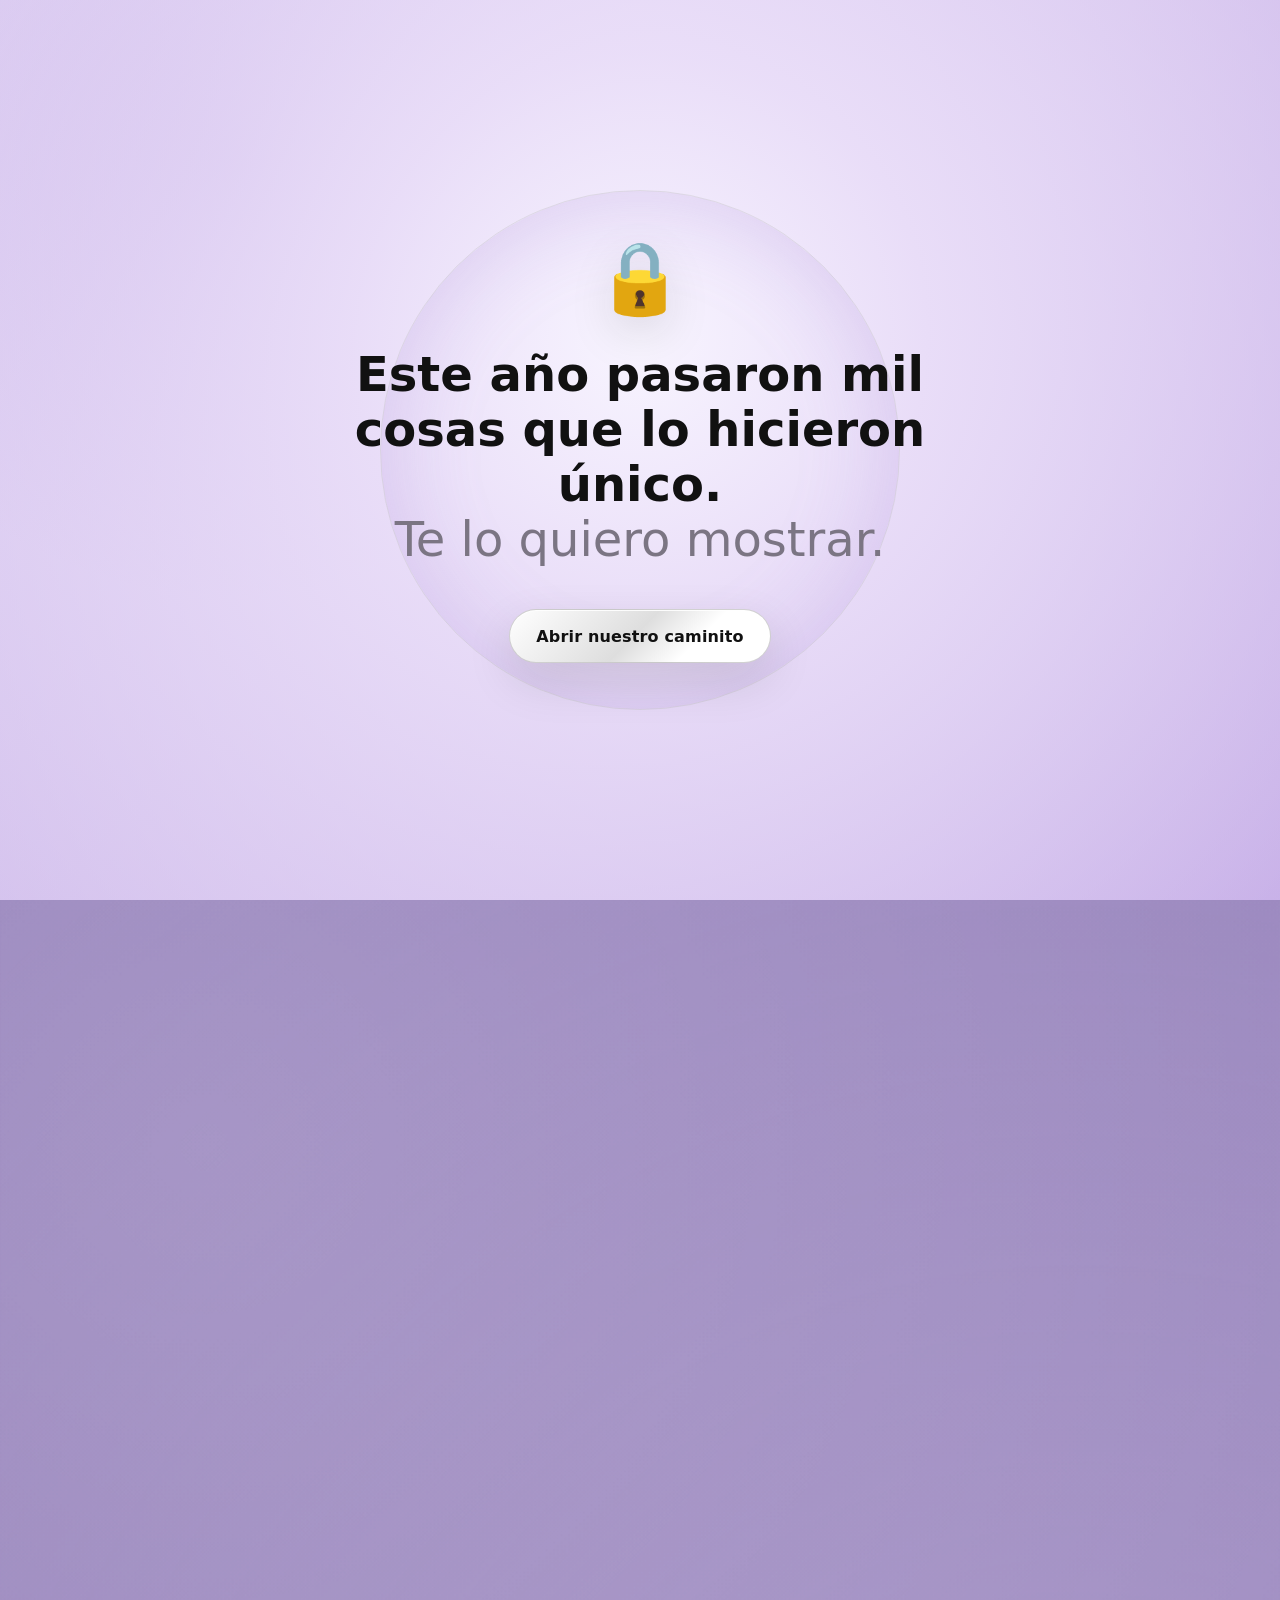
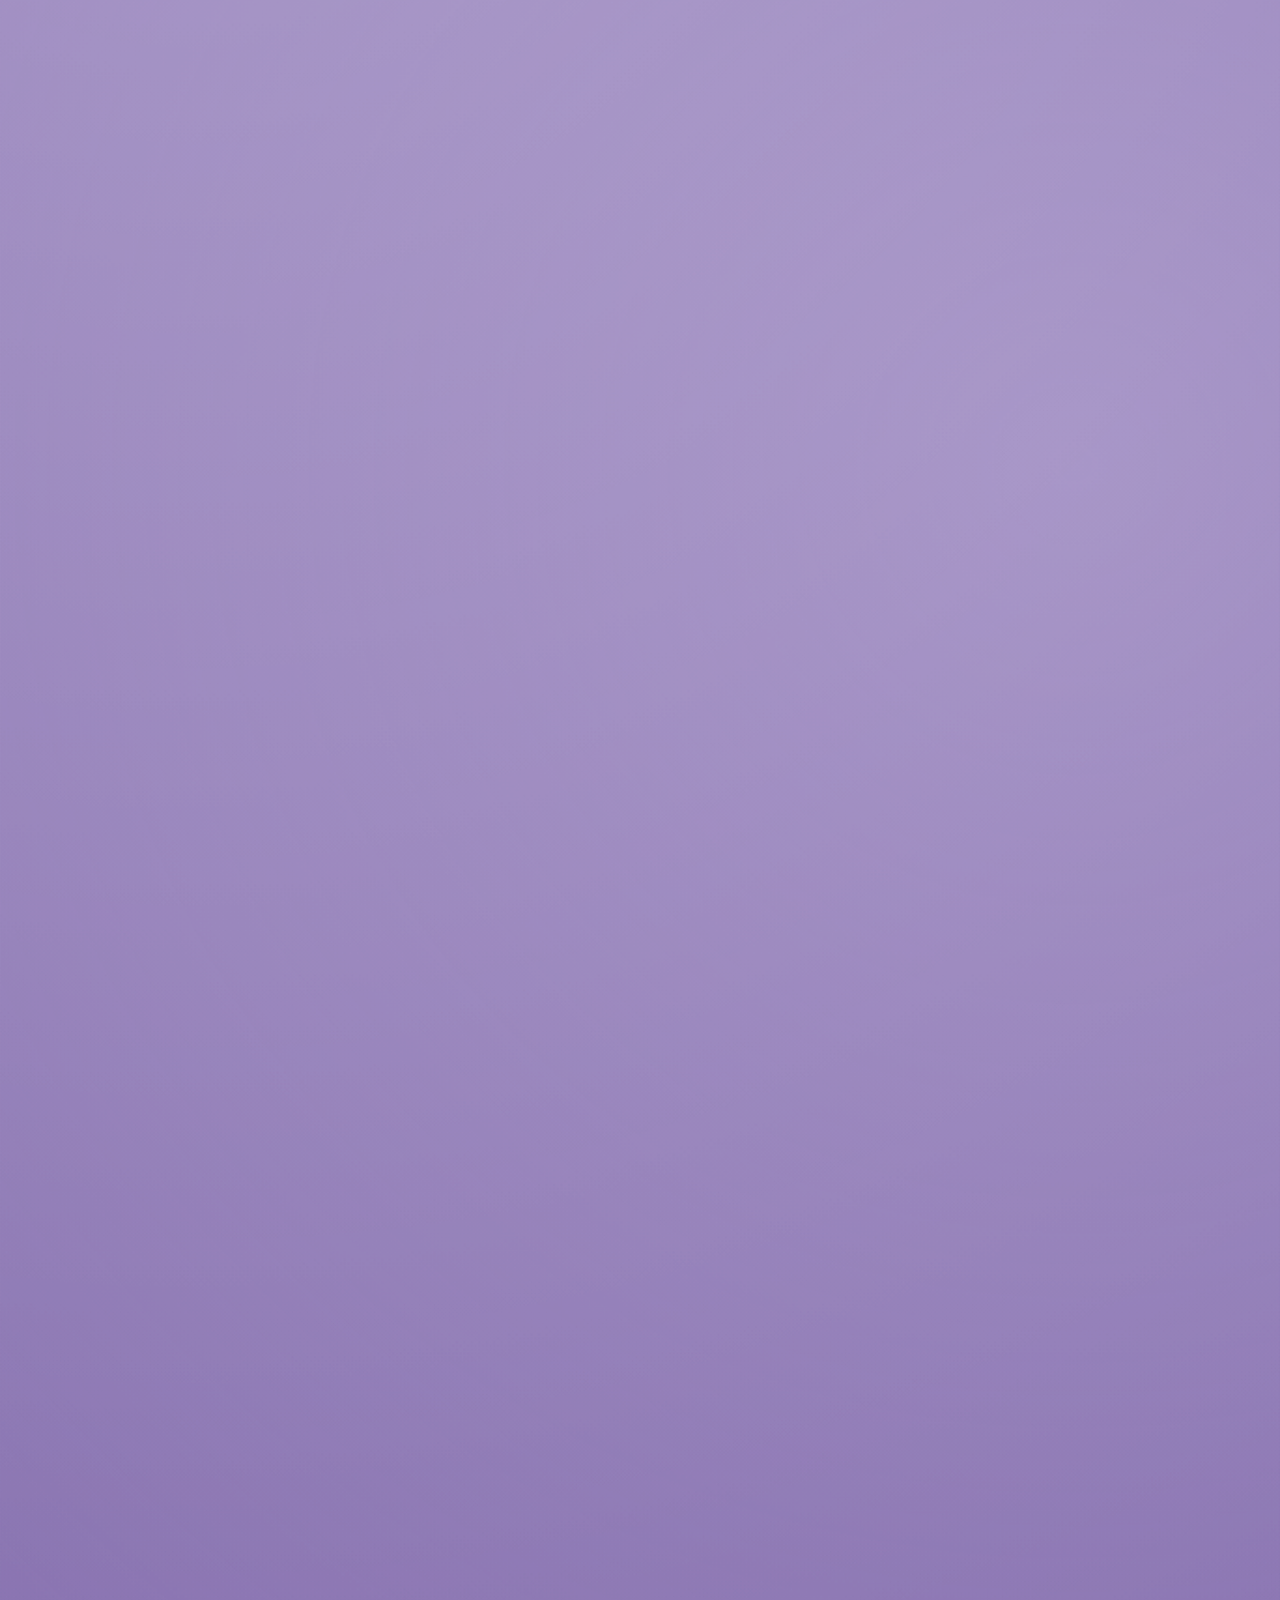
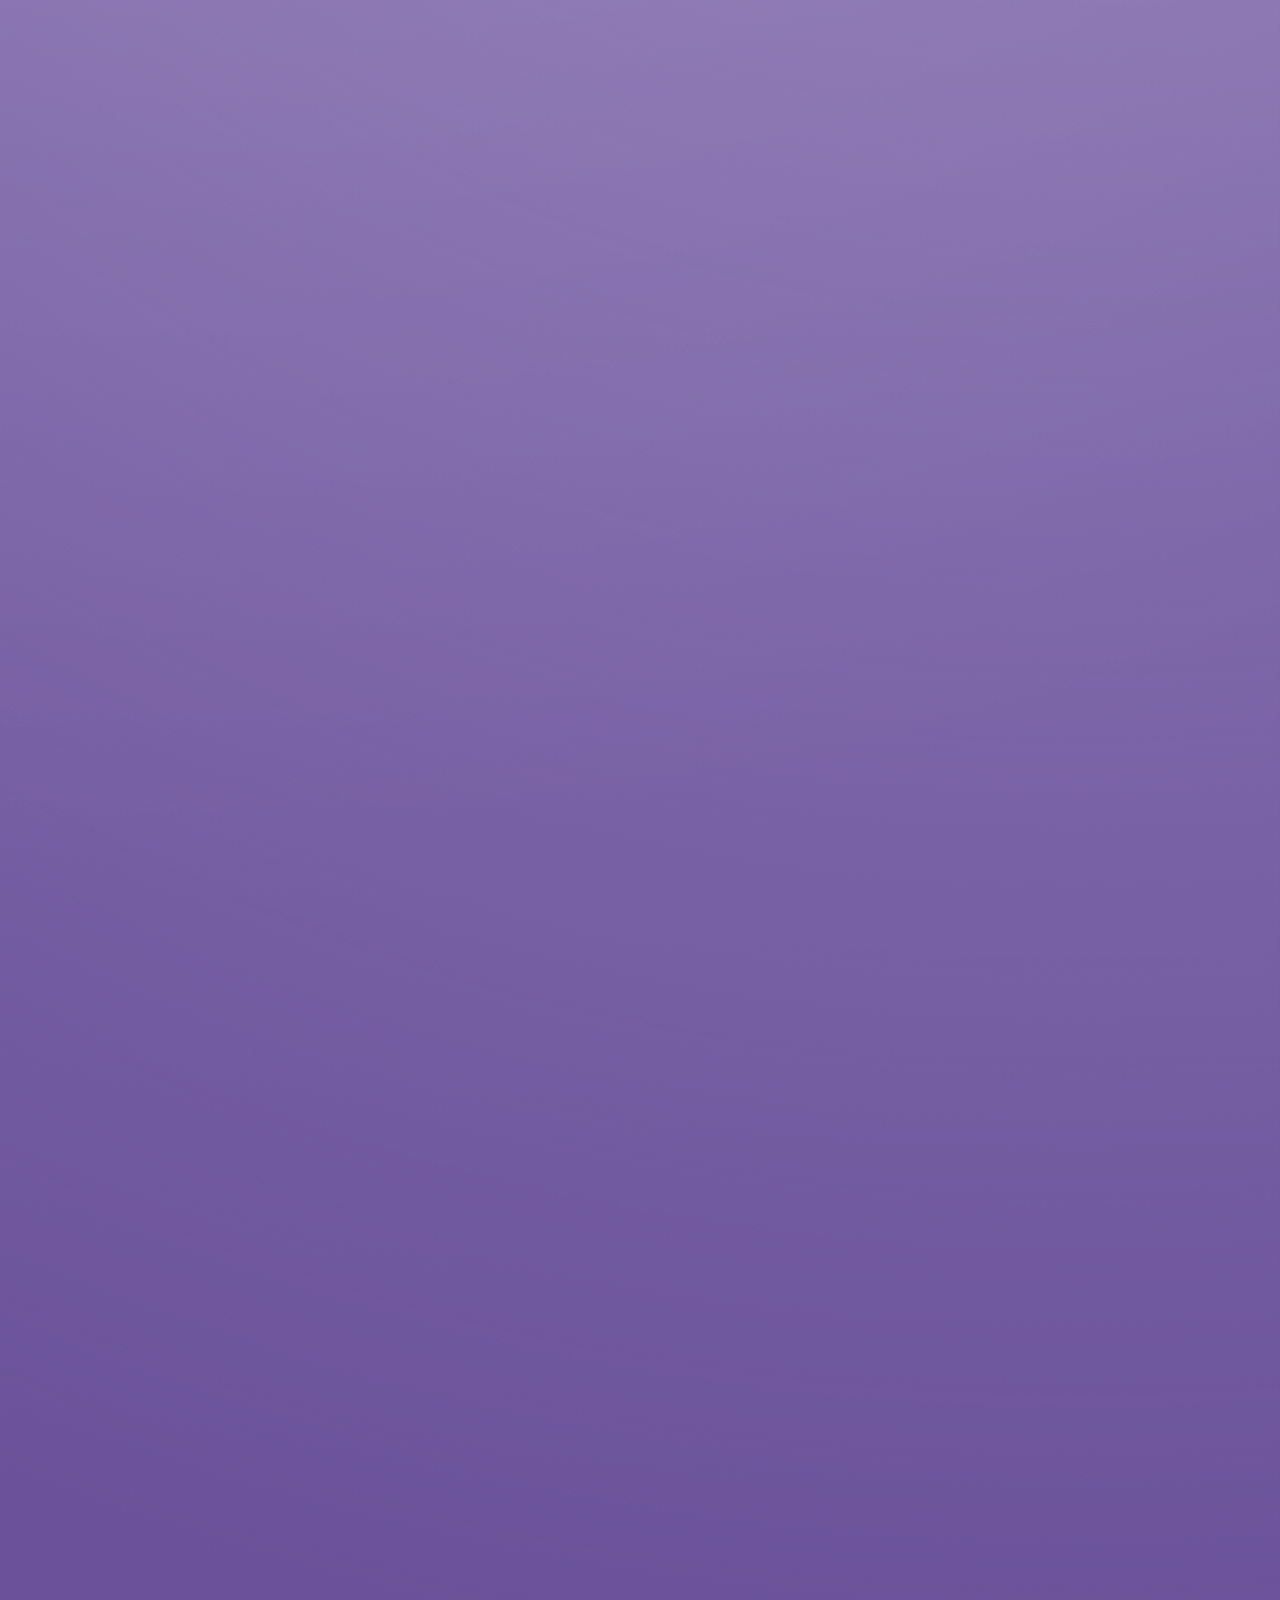
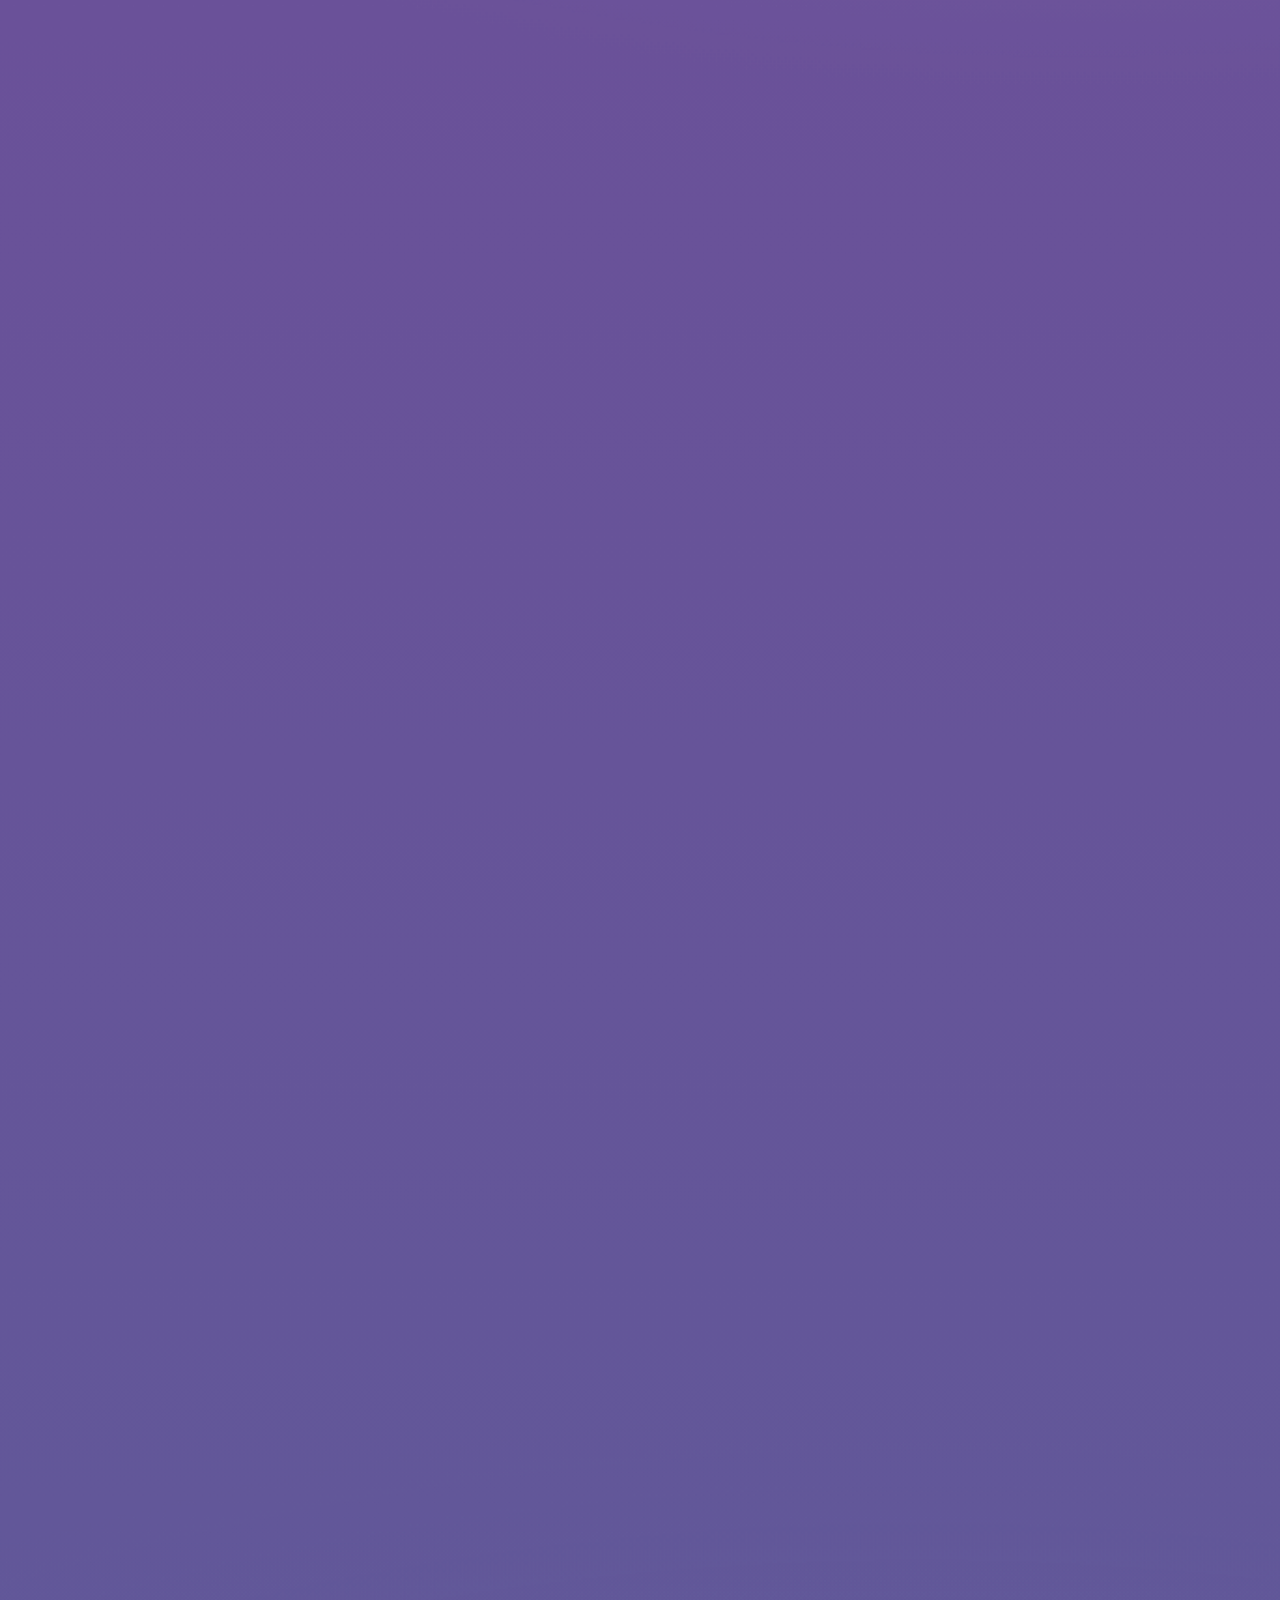
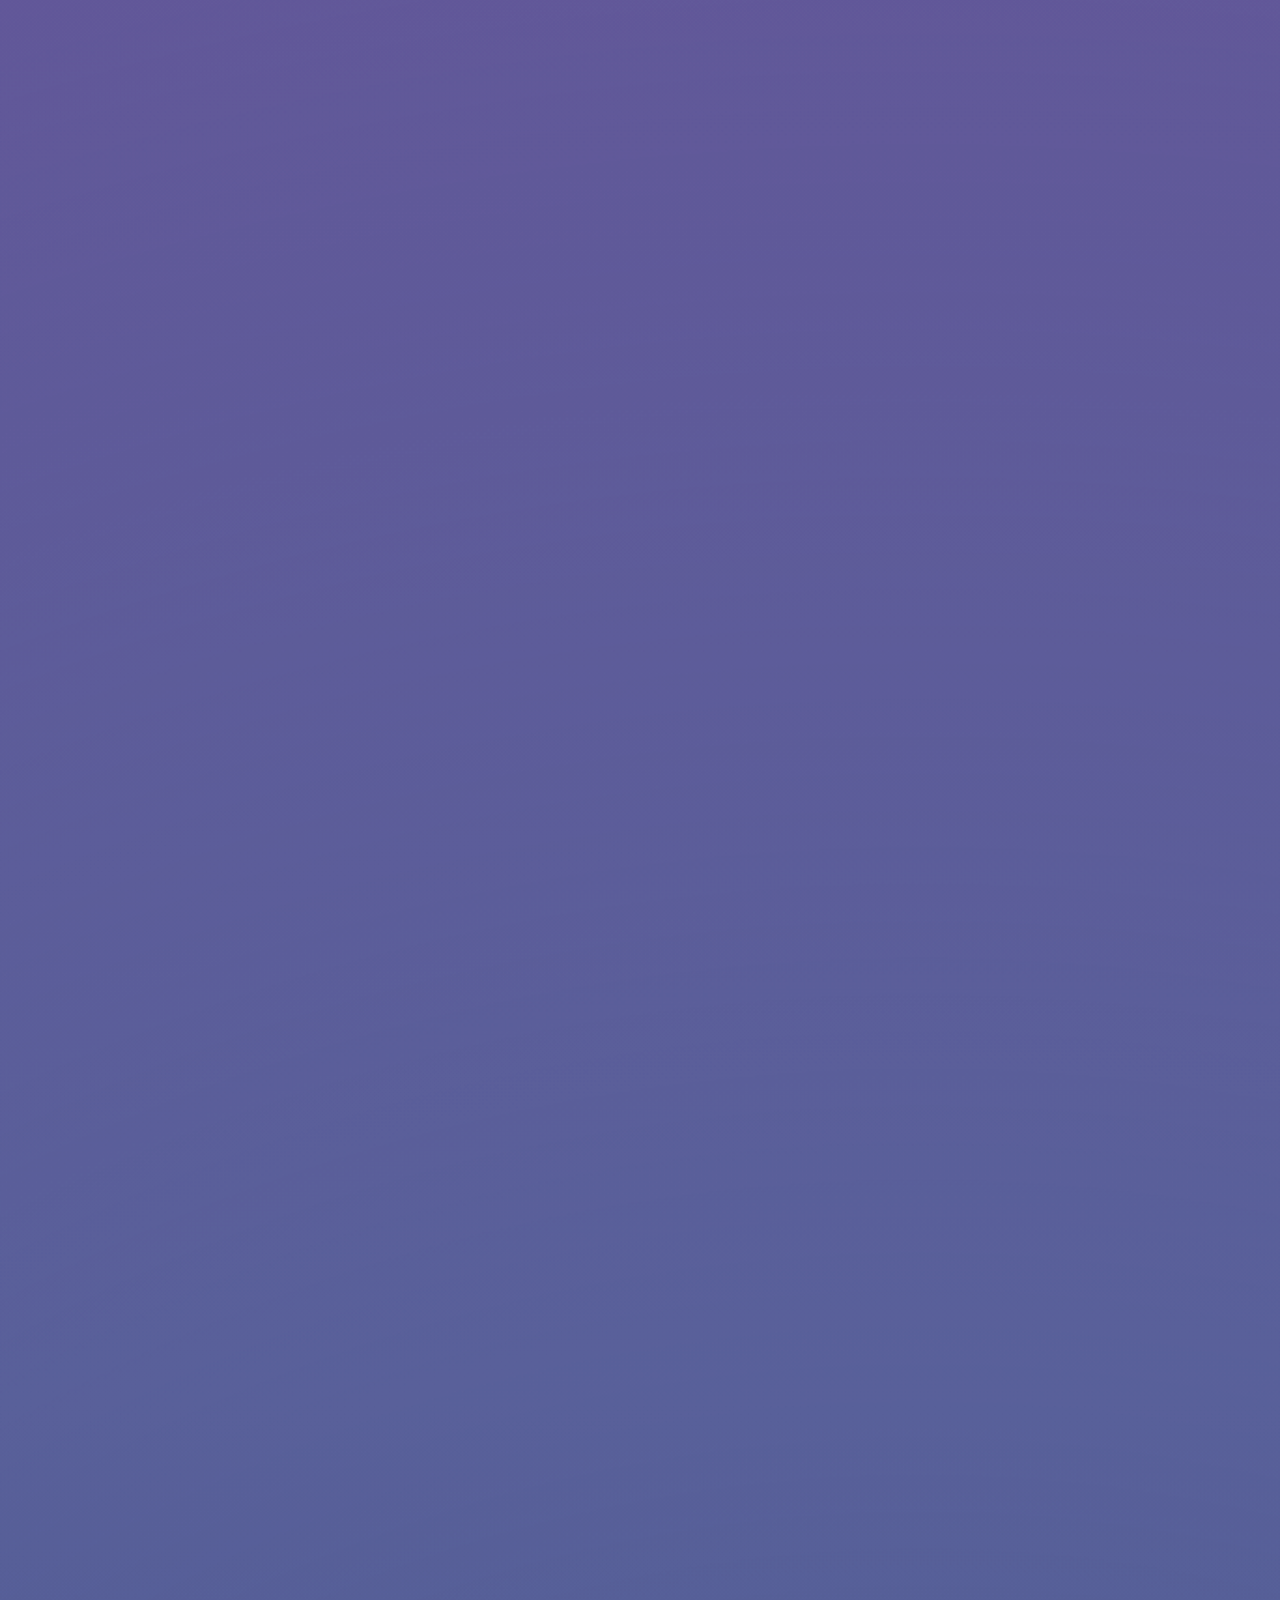
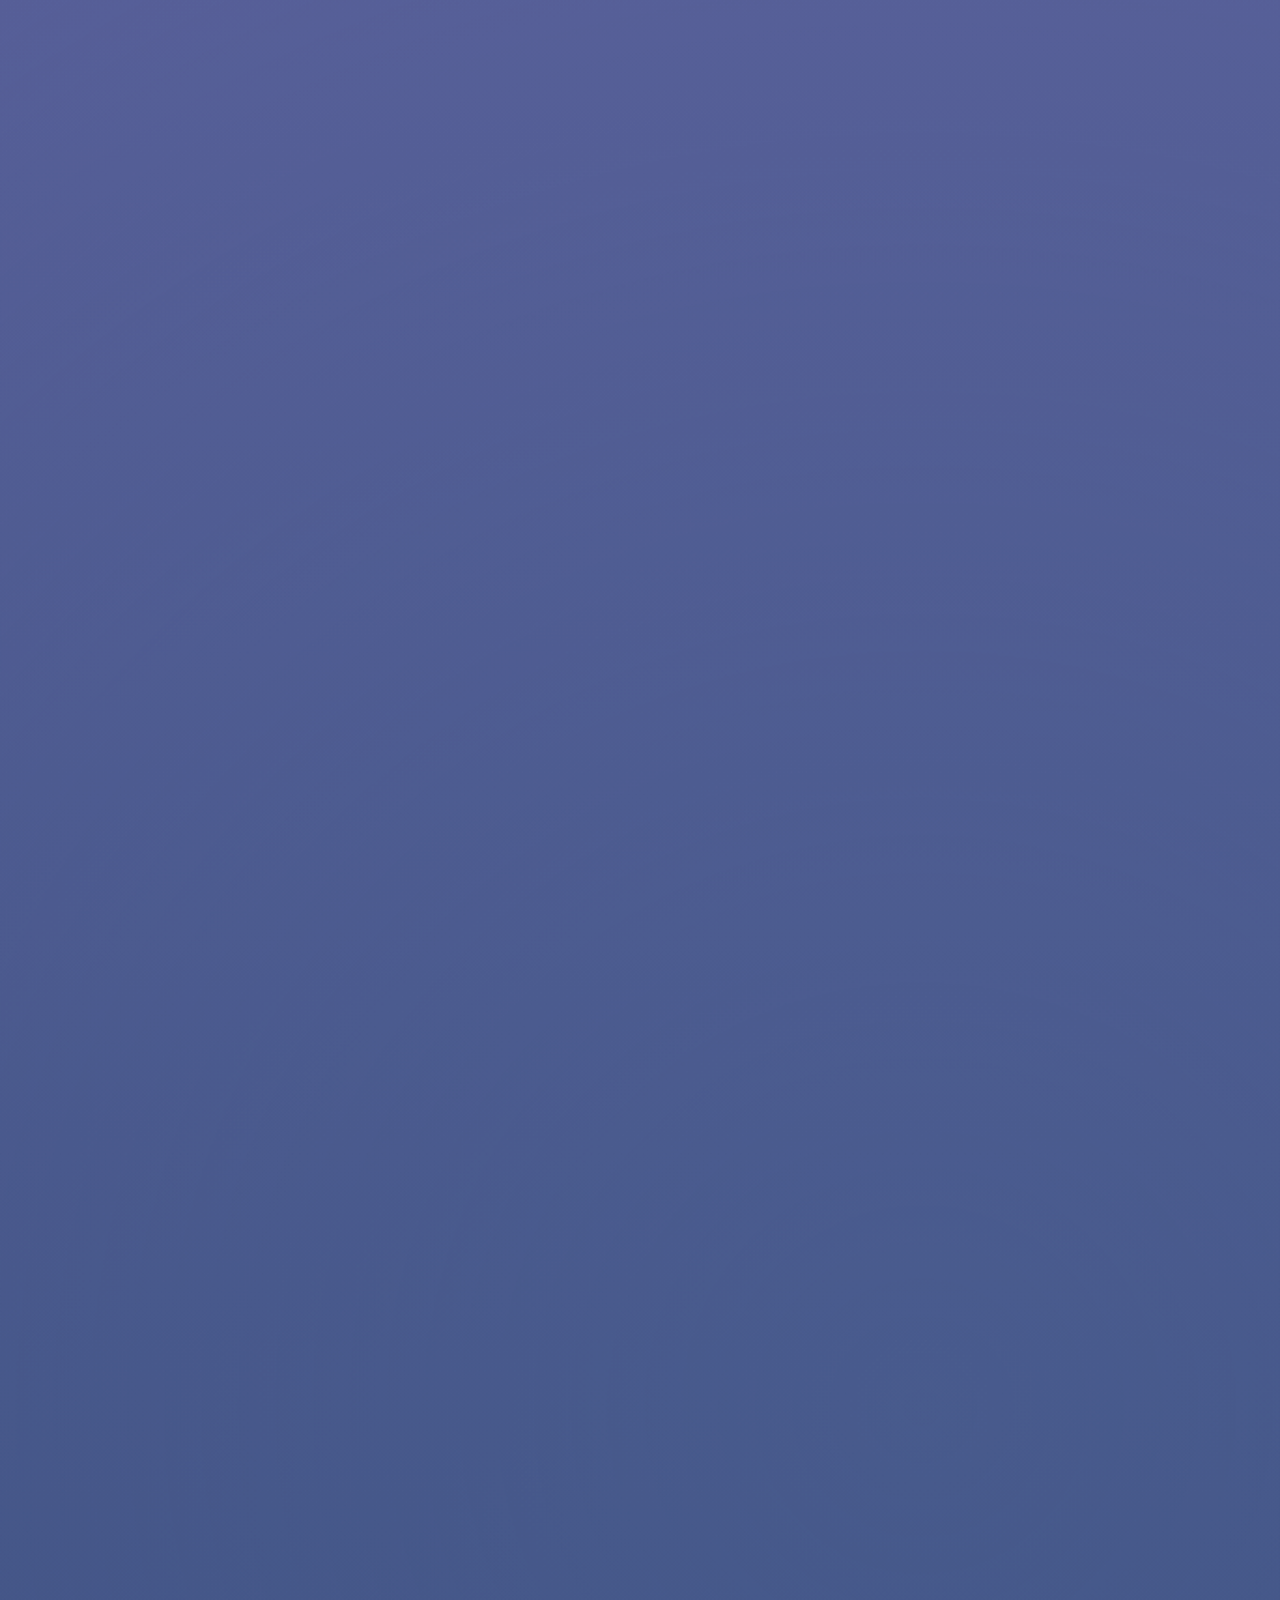
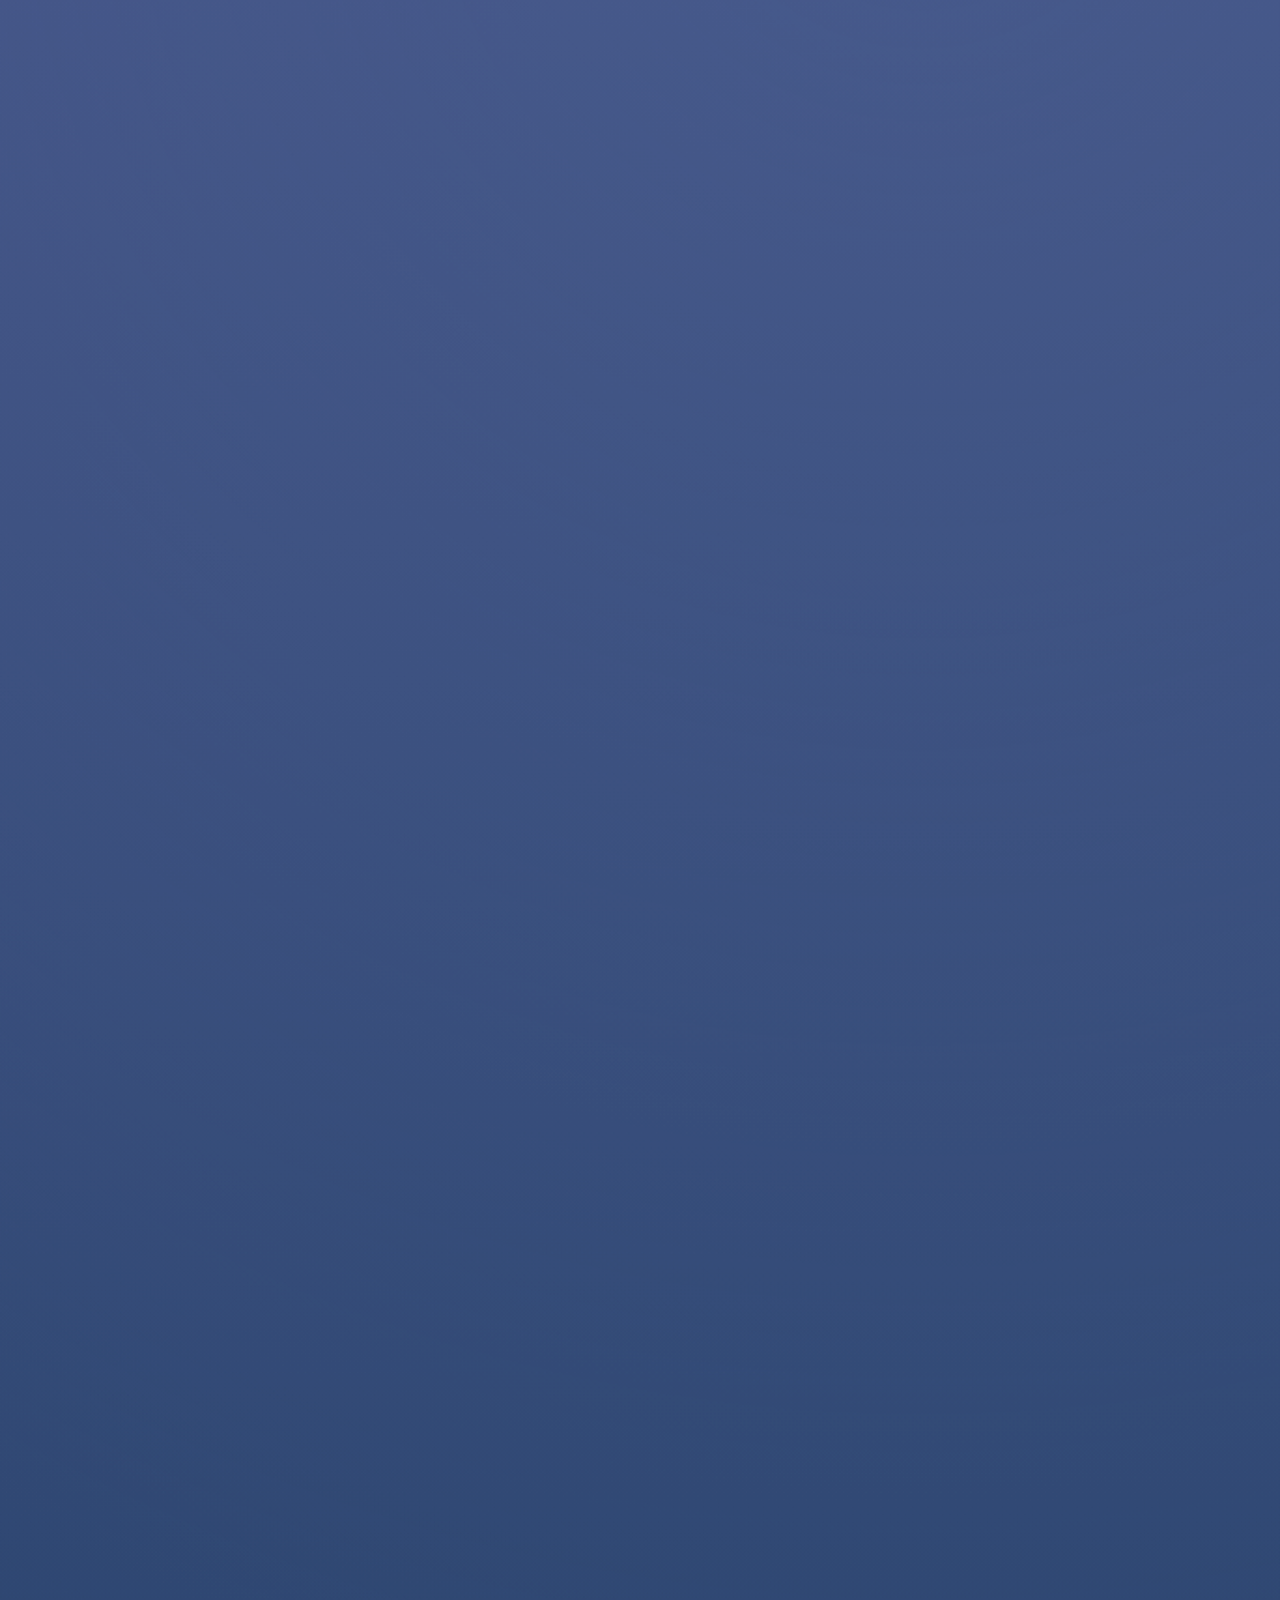
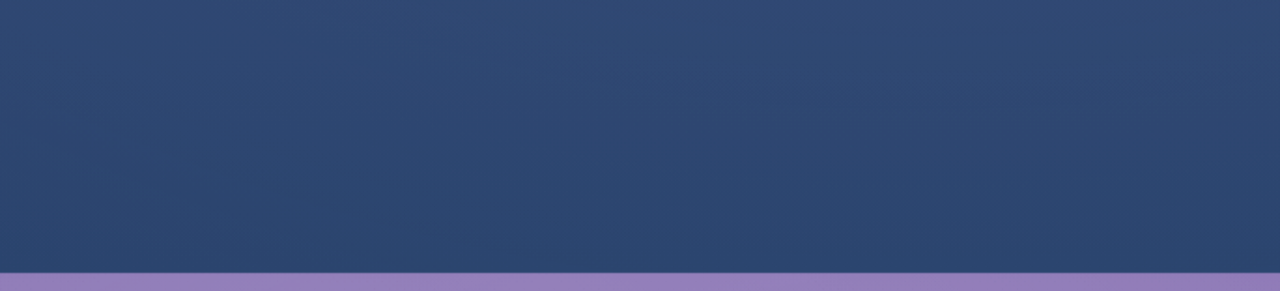
==== index.html @ ceec36f0 "Update index.html" ====
<!DOCTYPE html>
<html lang="es">
<head>
  <meta charset="UTF-8" />
  <meta name="viewport" content="width=device-width, initial-scale=1.0" />
  <meta name="description" content="Una historia de aniversario hecha para descubrirse de a poco." />
  <title>Nuestro añito</title>
  <link rel="stylesheet" href="styles.css" />
</head>
<body>
  <div class="lock-screen" id="lockScreen" aria-label="Pantalla de apertura">
    <div class="lock-content">
      <div class="lock-icon" id="lockIcon" aria-hidden="true">🔒</div>
      <p class="lock-kicker">Este año pasaron mil cosas que lo hicieron único.</p>
      <p class="lock-title">Te lo quiero mostrar.</p>
      <button class="key-button" id="openStory" type="button">
        <span class="key-shine" aria-hidden="true"></span>
        Abrir nuestro caminito 
      </button>
    </div>
  </div>

  <main class="site-shell" id="siteShell">
    <section class="hero section" id="inicio" aria-label="Inicio">
      <img class="hero-image parallax-image" src="assets/photos/hero.jpg" alt="Un recuerdo de nuestra historia" />
      <div class="hero-fallback" aria-hidden="true"></div>
      <div class="hero-overlay" aria-hidden="true"></div>
      <div class="particles" id="particles" aria-hidden="true"></div>

      <div class="hero-content reveal">
        <p class="eyebrow">Nuestro añito</p>
        <h1>Para mi amor, quien me cambió la vida.</h1>
        <a class="scroll-cue" href="#carta" aria-label="Deslizar para comenzar">
          <span>Deslizá para comenzar</span>
          <span class="arrow-down" aria-hidden="true"></span>
        </a>
      </div>
    </section>

    <section class="letter-section section" id="carta" aria-labelledby="letter-title">
      <div class="section-inner narrow">
        <article class="letter-card reveal">
          <p class="letter-label" id="letter-title">Cartita jeje</p>
          <p>
            No me van a alcanzar las palabras para describir lo que fue nuestro año. Mil idas y vueltas: Pilar, Hurlingham, Capital. Taylor, Tenis, Star Wars. Cenas, Bares, Asados. Mil planes y momentos que hicieron de este año super especial. Por qué? Porque cada uno de ellos fue con vos. No hay nada en la vida que supere esa sensación de agitación y felicidad que siento justo antes de verte, ni esa calma que me regala cada abrazo tuyo ❣️<br />
          </p>
          <p>
            Por todo eso creé este espacio, para que sirva de mini ventanita de nuestro primer año 🥹<br />
          </p>
        </article>
      </div>
    </section>

    <section class="timeline-section section" id="recuerdos" aria-labelledby="timeline-title">
      <div class="section-inner">
        <div class="section-heading reveal">
          <p class="eyebrow">Fotiños</p>
          <h2 id="timeline-title">Nuestros momentos mi amorrrr</h2>
        </div>

        <div class="timeline" aria-label="Línea de tiempo de recuerdos">
          <article class="memory-card reveal timeline-item">
            <div class="memory-media">
              <img src="assets/photos/photo1.jpg" alt="Primer día" />
            </div>
            <div class="memory-copy">
              <time datetime="2025-08-14">14 Agosto 2025</time>
              <h3>Primer día 🥹</h3>
              <p>No hay fotito, pero que hermoso fue escuchar ese primero 'amor' 😭</p>
            </div>
          </article>

          <article class="memory-card reveal timeline-item">
            <div class="memory-media">
              <img src="assets/photos/photo2.jpg" alt="La primer fotito" />
            </div>
            <div class="memory-copy">
              <time datetime="2025-08-29">29 Agosto 2025</time>
              <h3>La primer fotito ❣️</h3>
              <p>Al parecer odias sacarte fotos conmigo porque tardaste 15 DÍAS en animarte 😫. Saliste hermosa como siempre ❣️</p>
            </div>
          </article>

          <article class="memory-card reveal timeline-item">
            <div class="memory-media">
              <img src="assets/photos/photo3.jpg" alt="Menos de 2 months" />
            </div>
            <div class="memory-copy">
              <time datetime="2025-10-10">10 Octubre 2025</time>
              <h3>Menos de 2 months</h3>
              <p>Me encanta esta foto. No se por qué. Seguro porque estaba a punto de llenarme la panza con Arizona Pasta. También fue tu primera vez en un casino. Chiamo</p>
            </div>
          </article>

          <article class="memory-card reveal timeline-item">
            <div class="memory-media">
              <img src="assets/photos/photo4.jpg" alt="Mi cumpleee" />
            </div>
            <div class="memory-copy">
              <time datetime="2025-12-06">6 Diciembre 2025</time>
              <h3>Mi cumpleee</h3>
              <p>No quiero hacer esto sobre mi. Pero mi cumple estuvo god. Por qué? Porque estabas ahí para iluminarlo. TE AMO ❣️❣️</p>
            </div>
          </article>

          <article class="memory-card reveal timeline-item">
            <div class="memory-media">
              <img src="assets/photos/photo5.jpg" alt="Mi cumpleee" />
            </div>
            <div class="memory-copy">
              <time datetime="2026-01-24">24 Enero 2026</time>
              <h3>PATINAJEE</h3>
              <p>Te acordas de esté día?? Seguro lo odiaste. Fue re divertido. La posta, hay que repetir. Gracias por acompañarme en ALTO plan 🥹</p>
            </div>
          </article>

          <article class="memory-card reveal timeline-item">
            <div class="memory-media">
              <img src="assets/photos/photo6.jpg" alt="TU CUMPLEEE" />
            </div>
            <div class="memory-copy">
              <time datetime="2026-02-02">2 Febrero 2026</time>
                <h3>TU CUMPLEEE</h3>
              <p>Casi tan bueno como el mío. Nos cagamos de risa, y no me tappeaste en la espalda ni me besaste en el cachete. That's a win in my books. DIOS QUE FEO QUE SALIIIII</p>
            </div>
          </article>

           <article class="memory-card reveal timeline-item">
            <div class="memory-media">
              <img src="assets/photos/photo7.jpg" alt="PUNTA CANAAA" />
            </div>
            <div class="memory-copy">
              <time datetime="2026-03-12">12 Marzo 2026</time>
              <h3>PUNTA CANAAA</h3>
              <p>Nunca subimos foto lpm. Debe ser porque no me amas. Yo si jeje, fue el mejor viaje 🏝️🌅💍</p>
            </div>
          </article>

          <article class="memory-card reveal timeline-item">
            <div class="memory-media">
              <img src="assets/photos/photo8.jpg" alt="Hoy" />
            </div>
            <div class="memory-copy">
              <time datetime="2025-01-21">21 Junio 2026</time>
              <h3>Hoy</h3>
              <p>O sea no es hoy, pero se entiende. No puedo creer que este año se haya pasado tan rápido. Quiero pasar 1000 años más con vos. 1000 años más de sonrisas y amor. Te amo ❣️</p>
            </div>
          </article>

        </div>
      </div>
    </section>

    <section class="gallery-section section" id="galeria" aria-labelledby="gallery-title">
      <div class="section-inner">
        <div class="section-heading reveal">
          <p class="eyebrow">Instantes</p>
          <h2 id="gallery-title">Un poquito de lo nuestro</h2>
        </div>

        <div class="masonry-gallery" aria-label="Galería de fotos">
          <figure class="gallery-item tall reveal"><img src="assets/photos/photo9.jpg" alt="Recuerdo de la galería 1" /></figure>
          <figure class="gallery-item reveal"><img src="assets/photos/photo10.jpg" alt="Recuerdo de la galería 2" /></figure>
          <figure class="gallery-item wide reveal"><img src="assets/photos/photo11.jpg" alt="Recuerdo de la galería 3" /></figure>
          <figure class="gallery-item reveal"><img src="assets/photos/photo12.jpg" alt="Recuerdo de la galería 4" /></figure>
          <figure class="gallery-item tall reveal"><img src="assets/photos/photo13.jpg" alt="Recuerdo de la galería 5" /></figure>
          <figure class="gallery-item reveal"><img src="assets/photos/photo14.jpg" alt="Recuerdo de la galería 6" /></figure>
          <figure class="gallery-item wide reveal"><img src="assets/photos/photo15.jpg" alt="Recuerdo de la galería 7" /></figure>
          <figure class="gallery-item reveal"><img src="assets/photos/photo16.jpg" alt="Recuerdo de la galería 8" /></figure>
          <figure class="gallery-item reveal"><img src="assets/photos/photo17.jpg" alt="Recuerdo de la galería 9" /></figure>
          <figure class="gallery-item wide reveal"><img src="assets/photos/photo18.jpg" alt="Recuerdo de la galería 10" /></figure>
        </div>
      </div>
    </section>

    <section class="counter-section section" id="contador" aria-labelledby="counter-title">
      <div class="section-inner">
        <div class="counter-card reveal">
          <p class="eyebrow">Desde el 14 de agosto de 2025, 21:00</p>
          <h2 id="counter-title">Desde aquel primer 'amor'</h2>
          <div class="heart-pulse" aria-hidden="true">❤️</div>

          <div class="counter-grid" id="relationshipCounter" aria-live="polite">
            <div class="counter-unit"><strong data-counter="years">0</strong><span>Años</span></div>
            <div class="counter-unit"><strong data-counter="months">0</strong><span>Meses</span></div>
            <div class="counter-unit"><strong data-counter="days">0</strong><span>Días</span></div>
            <div class="counter-unit"><strong data-counter="hours">0</strong><span>Horas</span></div>
            <div class="counter-unit"><strong data-counter="minutes">0</strong><span>Minutos</span></div>
            <div class="counter-unit"><strong data-counter="seconds">0</strong><span>Segundos</span></div>
          </div>
        </div>
      </div>
    </section>

    <section class="surprise-section section" id="sorpresa" aria-labelledby="surprise-title">
      <div class="section-inner narrow">
        <div class="surprise-panel reveal">
          <p class="eyebrow">Y esto...</p>
          <h2 id="surprise-title">No termina acá</h2>
          <button class="surprise-button" id="surpriseButton" type="button">Surprise ❤️</button>
        </div>
      </div>
      <div class="confetti-layer" id="confettiLayer" aria-hidden="true"></div>
    </section>
  </main>

  <div class="pdf-modal" id="pdfModal" aria-hidden="true" hidden>
    <div class="pdf-modal-backdrop" data-close-pdf></div>
    <section class="pdf-dialog" role="dialog" aria-modal="true" aria-labelledby="pdfModalTitle">
      <div class="pdf-dialog-header">
        <div>
          <p class="eyebrow">Surprise</p>
          <h2 id="pdfModalTitle">Una última cosita</h2>
        </div>
        <button class="pdf-close-button" type="button" aria-label="Cerrar PDF" data-close-pdf>×</button>
      </div>

      <div class="pdf-viewer">
        <iframe
          id="surprisePdf"
          title="PDF sorpresa"
          data-pdf-src="assets/pdf/surprise.pdf"
        ></iframe>
        <div class="pdf-empty-state">
          <p>Cuando subas el PDF, va a aparecer acá.</p>
          <span>Usá la ruta: assets/pdf/surprise.pdf</span>
        </div>
      </div>
    </section>
  </div>

  <script src="script.js"></script>
</body>
</html>
---- styles.css ----
:root {
  --white: #ffffff;
  --paper: #fbfaff;
  --lilac: #e8ddf8;
  --lilac-deep: #a988d8;
  --violet-bg: #7860a8;
  --violet-deep: #4c3a72;
  --violet-soft: #efe8fb;
  --blue-bg: #516f9f;
  --blue-deep: #263f68;
  --blue-soft: #eaf1fb;
  --black: #111111;
  --muted: #6f6a76;
  --silver: #c0c0c0;
  --silver-soft: rgba(192, 192, 192, 0.34);
  --glass: rgba(255, 255, 255, 0.68);
  --shadow-soft: 0 24px 70px rgba(17, 17, 17, 0.08);
  --shadow-hover: 0 32px 90px rgba(17, 17, 17, 0.13);
  --radius-large: 28px;
  --radius-medium: 18px;
  --content: min(1120px, calc(100vw - 40px));
  --ease: cubic-bezier(0.22, 1, 0.36, 1);
}

*,
*::before,
*::after {
  box-sizing: border-box;
}

html {
  scroll-behavior: smooth;
}

body {
  margin: 0;
  min-height: 100vh;
  color: var(--black);
  background:
    radial-gradient(circle at 16% 10%, rgba(255, 255, 255, 0.24), transparent 28%),
    radial-gradient(circle at 84% 18%, rgba(233, 221, 248, 0.34), transparent 30%),
    radial-gradient(circle at 72% 82%, rgba(81, 111, 159, 0.34), transparent 34%),
    linear-gradient(180deg, var(--violet-bg) 0%, #6a5199 42%, #5a5d99 68%, var(--blue-deep) 100%);
  font-family: Inter, ui-sans-serif, system-ui, -apple-system, BlinkMacSystemFont, "Segoe UI", sans-serif;
  overflow-x: hidden;
}

body.is-locked {
  overflow: hidden;
}

body::selection,
::selection {
  color: var(--black);
  background: rgba(233, 221, 248, 0.9);
}

body::-webkit-scrollbar {
  width: 10px;
}

body::-webkit-scrollbar-track {
  background: #ffffff;
}

body::-webkit-scrollbar-thumb {
  background: linear-gradient(180deg, var(--lilac-deep), var(--blue-bg));
  border: 3px solid #ffffff;
  border-radius: 999px;
}

img {
  display: block;
  max-width: 100%;
}

button,
a {
  font: inherit;
}

button {
  cursor: pointer;
}

a {
  color: inherit;
  text-decoration: none;
}

.section {
  position: relative;
  min-height: 100vh;
  min-height: 100svh;
  display: grid;
  place-items: center;
  padding: 110px 0;
}

.section-inner {
  width: var(--content);
  margin: 0 auto;
}

.section-inner.narrow {
  max-width: 780px;
}

.section-heading {
  max-width: 720px;
  margin: 0 auto 70px;
  text-align: center;
}

.eyebrow,
.letter-label {
  margin: 0 0 14px;
  color: #8d8797;
  font-size: 0.76rem;
  font-weight: 700;
  letter-spacing: 0.22em;
  text-transform: uppercase;
}

h1,
h2,
h3,
p {
  margin-top: 0;
}

h1,
h2,
h3 {
  letter-spacing: 0;
  text-wrap: balance;
}

h1 {
  max-width: 920px;
  margin-bottom: 42px;
  color: #ffffff;
  font-size: clamp(3rem, 8vw, 7.8rem);
  font-weight: 650;
  line-height: 0.94;
}

h2 {
  margin-bottom: 18px;
  font-size: clamp(2.2rem, 5.8vw, 5rem);
  font-weight: 620;
  line-height: 1;
}

h3 {
  margin-bottom: 12px;
  font-size: clamp(1.45rem, 2.2vw, 2rem);
  font-weight: 620;
}

p {
  color: var(--muted);
  line-height: 1.75;
}

.reveal {
  opacity: 0;
  transform: translateY(30px);
  transition:
    opacity 700ms var(--ease),
    transform 700ms var(--ease);
  transition-delay: var(--delay, 0ms);
}

.reveal.is-visible {
  opacity: 1;
  transform: translateY(0);
}

.lock-screen {
  position: fixed;
  inset: 0;
  z-index: 20;
  display: grid;
  place-items: center;
  padding: 28px;
  background:
    radial-gradient(circle at 50% 38%, rgba(248, 245, 255, 0.96) 0%, rgba(233, 221, 248, 0.9) 34%, rgba(169, 136, 216, 0.34) 100%),
    radial-gradient(circle at 18% 18%, rgba(169, 136, 216, 0.28), transparent 34%),
    linear-gradient(135deg, #f7f2ff 0%, #eadff8 52%, #d9c7f1 100%);
  transition:
    opacity 900ms var(--ease),
    visibility 900ms var(--ease),
    transform 900ms var(--ease);
}

.lock-screen::before {
  content: "";
  position: absolute;
  width: min(520px, 76vw);
  aspect-ratio: 1;
  border: 1px solid rgba(192, 192, 192, 0.38);
  border-radius: 50%;
  box-shadow: inset 0 0 90px rgba(169, 136, 216, 0.28);
}

.lock-screen.is-open {
  opacity: 0;
  visibility: hidden;
  transform: scale(1.02);
  pointer-events: none;
}

.lock-content {
  position: relative;
  z-index: 1;
  width: min(100%, 680px);
  display: grid;
  justify-items: center;
  text-align: center;
}

.lock-icon {
  margin-bottom: 28px;
  font-size: 4.4rem;
  filter: drop-shadow(0 14px 22px rgba(17, 17, 17, 0.12));
  transform-origin: center;
}

.lock-screen.is-unlocking .lock-icon {
  animation: unlockSpin 900ms var(--ease) forwards;
}

.lock-kicker {
  margin-bottom: 0;
  color: var(--black);
  font-size: clamp(1.5rem, 4vw, 3rem);
  font-weight: 560;
  line-height: 1.15;
}

.lock-title {
  margin-bottom: 42px;
  color: #7b7583;
  font-size: clamp(1.5rem, 4vw, 3rem);
  font-weight: 460;
  line-height: 1.15;
}

.key-button,
.surprise-button {
  position: relative;
  min-height: 54px;
  padding: 0 26px;
  overflow: hidden;
  color: #111111;
  background:
    linear-gradient(135deg, #ffffff, #dedede 48%, #ffffff 70%),
    #ffffff;
  border: 1px solid rgba(192, 192, 192, 0.72);
  border-radius: 999px;
  box-shadow:
    inset 0 1px 0 rgba(255, 255, 255, 0.9),
    0 18px 48px rgba(17, 17, 17, 0.12);
  font-weight: 700;
  letter-spacing: 0.01em;
  transition:
    transform 260ms var(--ease),
    box-shadow 260ms var(--ease);
}

.key-button:hover,
.surprise-button:hover {
  transform: translateY(-2px);
  box-shadow:
    inset 0 1px 0 rgba(255, 255, 255, 0.9),
    0 24px 62px rgba(17, 17, 17, 0.16);
}

.key-button:focus-visible,
.surprise-button:focus-visible,
.scroll-cue:focus-visible {
  outline: 3px solid rgba(169, 136, 216, 0.95);
  outline-offset: 5px;
}

.key-shine,
.key-button::after,
.surprise-button::after {
  content: "";
  position: absolute;
  inset: -80% auto -80% -45%;
  width: 42%;
  background: linear-gradient(90deg, transparent, rgba(255, 255, 255, 0.78), transparent);
  transform: rotate(18deg);
  animation: silverSweep 4s ease-in-out infinite;
}

.site-shell {
  opacity: 0;
  transform: translateY(18px);
  transition:
    opacity 900ms var(--ease),
    transform 900ms var(--ease);
}

.site-shell.is-visible {
  opacity: 1;
  transform: translateY(0);
}

.hero {
  isolation: isolate;
  overflow: hidden;
  padding: 0;
}

.hero-image,
.hero-fallback,
.hero-overlay {
  position: absolute;
  inset: 0;
}

.hero-image {
  width: 100%;
  height: 112%;
  object-fit: cover;
  z-index: -3;
  transform: translateY(var(--parallax, 0));
  filter: saturate(0.9) contrast(1.05);
}

.hero-image[src] + .hero-fallback {
  opacity: 0;
}

.hero-fallback {
  z-index: -4;
  background:
    linear-gradient(120deg, rgba(17, 17, 17, 0.6), rgba(17, 17, 17, 0.2)),
    radial-gradient(circle at 70% 28%, rgba(169, 136, 216, 0.62), transparent 28%),
    linear-gradient(135deg, #111111, #4c3a72 48%, #516f9f 100%);
}

.hero-overlay {
  z-index: -2;
  background:
    linear-gradient(180deg, rgba(17, 17, 17, 0.34), rgba(17, 17, 17, 0.58)),
    radial-gradient(circle at 50% 42%, rgba(255, 255, 255, 0.05), transparent 36%);
}

.hero-content {
  width: var(--content);
  display: grid;
  justify-items: center;
  text-align: center;
}

.hero-content h1 {
  margin-right: auto;
  margin-left: auto;
  text-align: center;
}

.hero-content .eyebrow {
  color: rgba(255, 255, 255, 0.76);
}

.scroll-cue {
  display: inline-grid;
  gap: 16px;
  justify-items: center;
  color: rgba(255, 255, 255, 0.82);
  font-size: 0.94rem;
  letter-spacing: 0.04em;
}

.arrow-down {
  width: 18px;
  height: 18px;
  border-right: 1.5px solid #ffffff;
  border-bottom: 1.5px solid #ffffff;
  transform: rotate(45deg);
  animation: arrowFloat 1.8s ease-in-out infinite;
}

.particle {
  position: absolute;
  width: var(--size);
  height: var(--size);
  left: var(--left);
  top: var(--top);
  border-radius: 50%;
  background: rgba(255, 255, 255, 0.42);
  box-shadow: 0 0 28px rgba(255, 255, 255, 0.35);
  animation: particleDrift var(--duration) ease-in-out infinite alternate;
  animation-delay: var(--delay);
}

.letter-section {
  background:
    radial-gradient(circle at 18% 20%, rgba(255, 255, 255, 0.24), transparent 30%),
    radial-gradient(circle at 82% 78%, rgba(81, 111, 159, 0.2), transparent 32%),
    linear-gradient(180deg, var(--violet-deep) 0%, #6f57a0 54%, #6269a1 100%);
}

.timeline-section .section-heading h2,
.timeline-section .section-heading .eyebrow {
  color: #ffffff;
}

.timeline-section .section-heading .eyebrow {
  opacity: 0.74;
}

.letter-card {
  position: relative;
  padding: clamp(38px, 7vw, 78px);
  background:
    linear-gradient(135deg, rgba(255, 255, 255, 0.94), rgba(250, 247, 255, 0.84)),
    repeating-linear-gradient(0deg, transparent, transparent 37px, rgba(192, 192, 192, 0.16) 38px);
  border: 1px solid rgba(192, 192, 192, 0.42);
  border-radius: var(--radius-large);
  box-shadow: var(--shadow-soft);
  text-align: center;
}

.letter-card::before {
  content: "";
  position: absolute;
  inset: 18px;
  border: 1px solid rgba(192, 192, 192, 0.22);
  border-radius: calc(var(--radius-large) - 10px);
  pointer-events: none;
}

.letter-card p:not(.letter-label) {
  position: relative;
  margin-bottom: 28px;
  color: #242128;
  font-family: Georgia, "Times New Roman", serif;
  font-size: clamp(1.35rem, 3.4vw, 2.45rem);
  font-style: italic;
  line-height: 1.48;
}

.timeline-section {
  background:
    radial-gradient(circle at 84% 12%, rgba(255, 255, 255, 0.16), transparent 30%),
    radial-gradient(circle at 18% 72%, rgba(234, 241, 251, 0.22), transparent 34%),
    linear-gradient(180deg, #6f57a0 0%, #776bb0 26%, #eef2fb 52%, #dfe9f7 68%, #516f9f 100%);
}

.timeline {
  position: relative;
  display: grid;
  gap: 80px;
  padding: 20px 0;
}

.timeline::before {
  content: "";
  position: absolute;
  top: 0;
  bottom: 0;
  left: 50%;
  width: 1px;
  background: linear-gradient(180deg, transparent, var(--silver), transparent);
}

.timeline-item {
  position: relative;
  width: min(500px, calc(50% - 54px));
}

.timeline-item:nth-child(odd) {
  justify-self: start;
}

.timeline-item:nth-child(even) {
  justify-self: end;
}

.timeline-item::before {
  content: "";
  position: absolute;
  top: 36px;
  width: 13px;
  height: 13px;
  background: #ffffff;
  border: 1px solid var(--silver);
  border-radius: 50%;
  box-shadow: 0 0 0 9px rgba(222, 210, 244, 0.34);
}

.timeline-item:nth-child(odd)::before {
  right: -61px;
}

.timeline-item:nth-child(even)::before {
  left: -60px;
}

.memory-card {
  overflow: hidden;
  background: rgba(255, 255, 255, 0.82);
  border: 1px solid rgba(192, 192, 192, 0.28);
  border-radius: var(--radius-medium);
  box-shadow: var(--shadow-soft);
  backdrop-filter: blur(18px);
  transition:
    opacity 700ms var(--ease),
    transform 700ms var(--ease),
    box-shadow 300ms var(--ease);
}

.memory-card:hover {
  box-shadow: var(--shadow-hover);
  transform: translateY(-6px);
}

.memory-media {
  aspect-ratio: 4 / 3;
  overflow: hidden;
  background:
    linear-gradient(135deg, rgba(169, 136, 216, 0.48), rgba(234, 241, 251, 0.76)),
    linear-gradient(45deg, #ece7f7, var(--blue-soft));
}

.memory-media img,
.gallery-item img {
  width: 100%;
  height: 100%;
  object-fit: cover;
  transition: transform 700ms var(--ease);
}

.hero-image.image-missing,
.memory-media img.image-missing,
.gallery-item img.image-missing {
  opacity: 0;
}

.memory-card:hover img,
.gallery-item:hover img {
  transform: scale(1.045);
}

.memory-copy {
  padding: 28px;
}

.memory-copy time {
  display: block;
  margin-bottom: 12px;
  color: #8c8594;
  font-size: 0.78rem;
  font-weight: 760;
  letter-spacing: 0.16em;
  text-transform: uppercase;
}

.memory-copy p {
  margin-bottom: 0;
}

.gallery-section {
  background:
    radial-gradient(circle at 78% 18%, rgba(169, 136, 216, 0.28), transparent 28%),
    radial-gradient(circle at 16% 84%, rgba(81, 111, 159, 0.28), transparent 34%),
    linear-gradient(180deg, #516f9f 0%, #dfe9f7 24%, #f2effb 52%, #7564aa 100%);
}

.masonry-gallery {
  columns: 3 260px;
  column-gap: 22px;
}

.gallery-item {
  display: inline-block;
  width: 100%;
  height: 270px;
  margin: 0 0 22px;
  overflow: hidden;
  background: linear-gradient(135deg, var(--violet-soft), #ffffff);
  border: 1px solid rgba(192, 192, 192, 0.28);
  border-radius: var(--radius-medium);
  box-shadow: 0 18px 50px rgba(17, 17, 17, 0.08);
  transition:
    opacity 700ms var(--ease),
    transform 700ms var(--ease),
    box-shadow 300ms var(--ease);
}

.gallery-item.tall {
  height: 420px;
}

.gallery-item.wide {
  height: 220px;
}

.gallery-item:hover {
  box-shadow: var(--shadow-hover);
  transform: translateY(-5px);
}

.counter-section {
  overflow: hidden;
  background:
    radial-gradient(circle at 24% 22%, rgba(233, 221, 248, 0.34), transparent 32%),
    radial-gradient(circle at 76% 78%, rgba(234, 241, 251, 0.22), transparent 34%),
    linear-gradient(180deg, var(--violet-deep) 0%, #7564aa 30%, #6574a9 68%, #516f9f 100%);
}

.counter-card {
  position: relative;
  padding: clamp(34px, 7vw, 78px);
  overflow: hidden;
  background: rgba(255, 255, 255, 0.72);
  border: 1px solid rgba(192, 192, 192, 0.38);
  border-radius: var(--radius-large);
  box-shadow: var(--shadow-soft);
  text-align: center;
  backdrop-filter: blur(22px);
}

.counter-card::before {
  content: "";
  position: absolute;
  inset: -40% 58% auto auto;
  width: 430px;
  aspect-ratio: 1;
  background: radial-gradient(circle, rgba(169, 136, 216, 0.48), rgba(81, 111, 159, 0.18) 42%, transparent 70%);
  pointer-events: none;
}

.heart-pulse {
  width: 54px;
  height: 54px;
  display: grid;
  place-items: center;
  margin: 28px auto 38px;
  background: #ffffff;
  border: 1px solid rgba(192, 192, 192, 0.32);
  border-radius: 50%;
  box-shadow: 0 18px 42px rgba(17, 17, 17, 0.08);
  animation: heartPulse 1.6s ease-in-out infinite;
}

.counter-grid {
  display: grid;
  grid-template-columns: repeat(6, 1fr);
  gap: 12px;
}

.counter-unit {
  min-width: 0;
  padding: 22px 12px;
  background: rgba(255, 255, 255, 0.78);
  border: 1px solid rgba(192, 192, 192, 0.24);
  border-radius: 16px;
}

.counter-unit strong {
  display: block;
  color: #111111;
  font-size: clamp(2rem, 4.8vw, 4.2rem);
  font-weight: 620;
  line-height: 1;
}

.counter-unit span {
  display: block;
  margin-top: 10px;
  color: #817a8a;
  font-size: 0.74rem;
  font-weight: 760;
  letter-spacing: 0.13em;
  text-transform: uppercase;
}

.surprise-section {
  overflow: hidden;
  background:
    radial-gradient(circle at 50% 36%, rgba(233, 221, 248, 0.5), transparent 34%),
    radial-gradient(circle at 74% 74%, rgba(234, 241, 251, 0.28), transparent 34%),
    linear-gradient(180deg, #516f9f 0%, #dfe9f7 30%, #efe8fb 58%, var(--violet-deep) 100%);
}

.surprise-panel {
  position: relative;
  z-index: 1;
  display: grid;
  justify-items: center;
  padding: clamp(42px, 8vw, 90px);
  text-align: center;
}

.surprise-message {
  max-height: 0;
  margin: 0;
  overflow: hidden;
  color: #111111;
  font-size: clamp(1.5rem, 4vw, 3rem);
  font-weight: 610;
  line-height: 1.2;
  opacity: 0;
  transform: translateY(16px);
  transition:
    max-height 700ms var(--ease),
    margin 700ms var(--ease),
    opacity 700ms var(--ease),
    transform 700ms var(--ease);
}

.surprise-message.is-visible {
  max-height: 160px;
  margin-top: 38px;
  opacity: 1;
  transform: translateY(0);
}

.confetti-layer {
  position: absolute;
  inset: 0;
  overflow: hidden;
  pointer-events: none;
}

.confetti-piece {
  position: absolute;
  top: -18px;
  left: var(--x);
  width: var(--w);
  height: var(--h);
  background: var(--color);
  border-radius: 3px;
  opacity: 0.9;
  transform: rotate(var(--r));
  animation: confettiFall var(--fall) linear forwards;
}

@keyframes unlockSpin {
  0% {
    opacity: 1;
    transform: rotate(0deg) scale(1);
  }
  48% {
    transform: rotate(-16deg) scale(1.08);
  }
  100% {
    opacity: 0;
    transform: rotate(42deg) scale(0.72);
  }
}

@keyframes silverSweep {
  0%,
  46% {
    left: -55%;
  }
  72%,
  100% {
    left: 125%;
  }
}

@keyframes arrowFloat {
  0%,
  100% {
    transform: translateY(0) rotate(45deg);
    opacity: 0.7;
  }
  50% {
    transform: translateY(9px) rotate(45deg);
    opacity: 1;
  }
}

@keyframes particleDrift {
  from {
    transform: translate3d(0, 0, 0);
    opacity: 0.18;
  }
  to {
    transform: translate3d(18px, -28px, 0);
    opacity: 0.68;
  }
}

@keyframes heartPulse {
  0%,
  100% {
    transform: scale(1);
  }
  50% {
    transform: scale(1.08);
  }
}

@keyframes confettiFall {
  to {
    transform: translate3d(var(--drift), 108vh, 0) rotate(var(--spin));
    opacity: 0;
  }
}

@media (max-width: 900px) {
  .section {
    padding: 86px 0;
  }

  .hero-content {
    width: min(100vw - 32px, 720px);
  }

  .hero-content h1 {
    max-width: 760px;
  }

  .timeline {
    gap: 34px;
    padding-left: 24px;
  }

  .timeline::before {
    left: 0;
  }

  .timeline-item,
  .timeline-item:nth-child(odd),
  .timeline-item:nth-child(even) {
    width: 100%;
    justify-self: stretch;
  }

  .timeline-item:nth-child(odd)::before,
  .timeline-item:nth-child(even)::before {
    left: -30px;
    right: auto;
  }

  .counter-grid {
    grid-template-columns: repeat(3, 1fr);
  }
}

@media (max-width: 620px) {
  :root {
    --content: min(100vw - 28px, 1120px);
  }

  .section {
    min-height: auto;
    padding: 78px 0;
  }

  .hero {
    min-height: 100vh;
    min-height: 100svh;
  }

  h1 {
    max-width: 11ch;
    font-size: clamp(2.85rem, 14vw, 4.15rem);
    line-height: 0.98;
  }

  h2 {
    font-size: clamp(2.1rem, 12vw, 3.4rem);
  }

  .lock-screen {
    padding: 22px;
  }

  .lock-icon {
    margin-bottom: 22px;
    font-size: 3.6rem;
  }

  .lock-kicker,
  .lock-title {
    font-size: clamp(1.45rem, 9vw, 2.55rem);
  }

  .lock-title {
    margin-bottom: 34px;
  }

  .key-button,
  .surprise-button {
    width: min(100%, 320px);
    padding: 0 20px;
    white-space: normal;
  }

  .scroll-cue {
    font-size: 0.86rem;
  }

  .letter-card {
    border-radius: 22px;
  }

  .letter-card::before {
    inset: 12px;
  }

  .memory-copy {
    padding: 22px;
  }

  .masonry-gallery {
    columns: 1;
  }

  .gallery-item,
  .gallery-item.wide,
  .gallery-item.tall {
    height: 330px;
  }

  .counter-grid {
    grid-template-columns: repeat(2, 1fr);
  }

  .counter-unit {
    padding: 18px 8px;
  }
}

@media (prefers-reduced-motion: reduce) {
  *,
  *::before,
  *::after {
    scroll-behavior: auto !important;
    animation-duration: 1ms !important;
    animation-iteration-count: 1 !important;
    transition-duration: 1ms !important;
  }

  .reveal,
  .site-shell {
    opacity: 1;
    transform: none;
  }
}
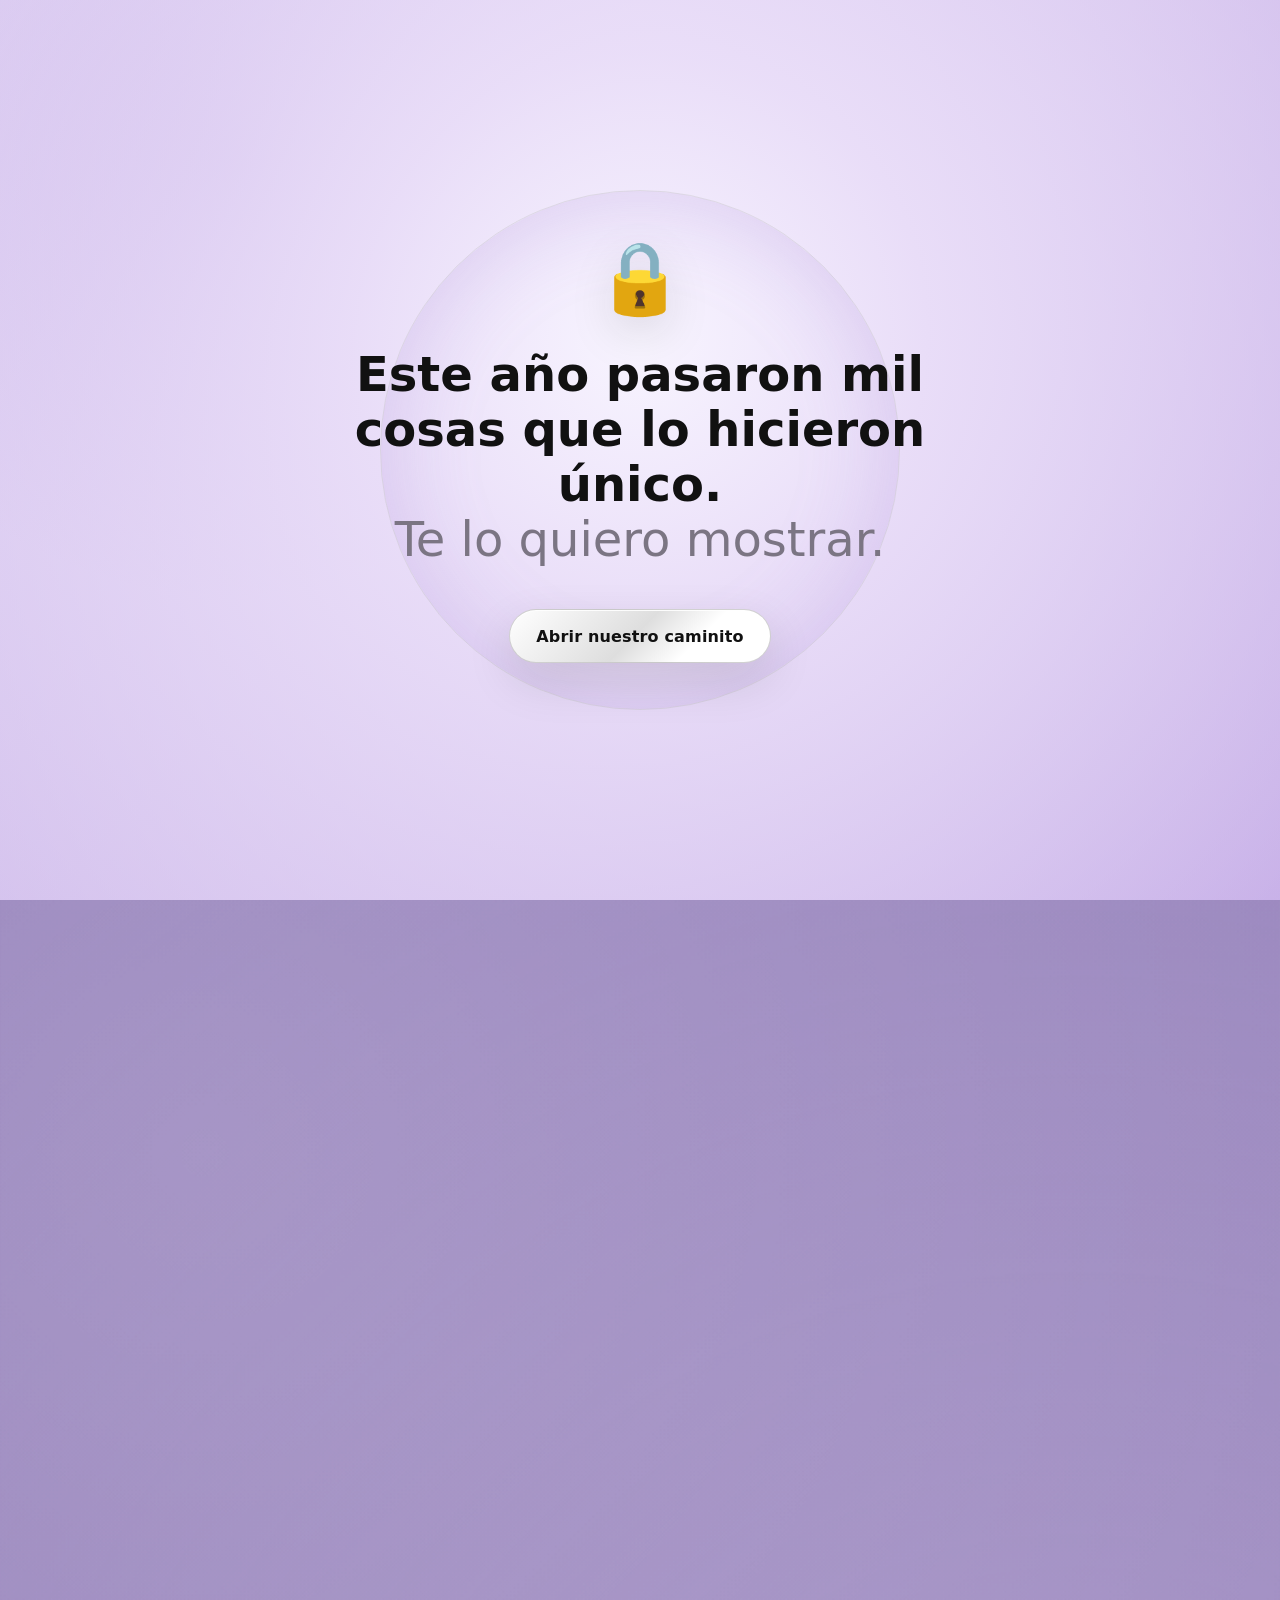
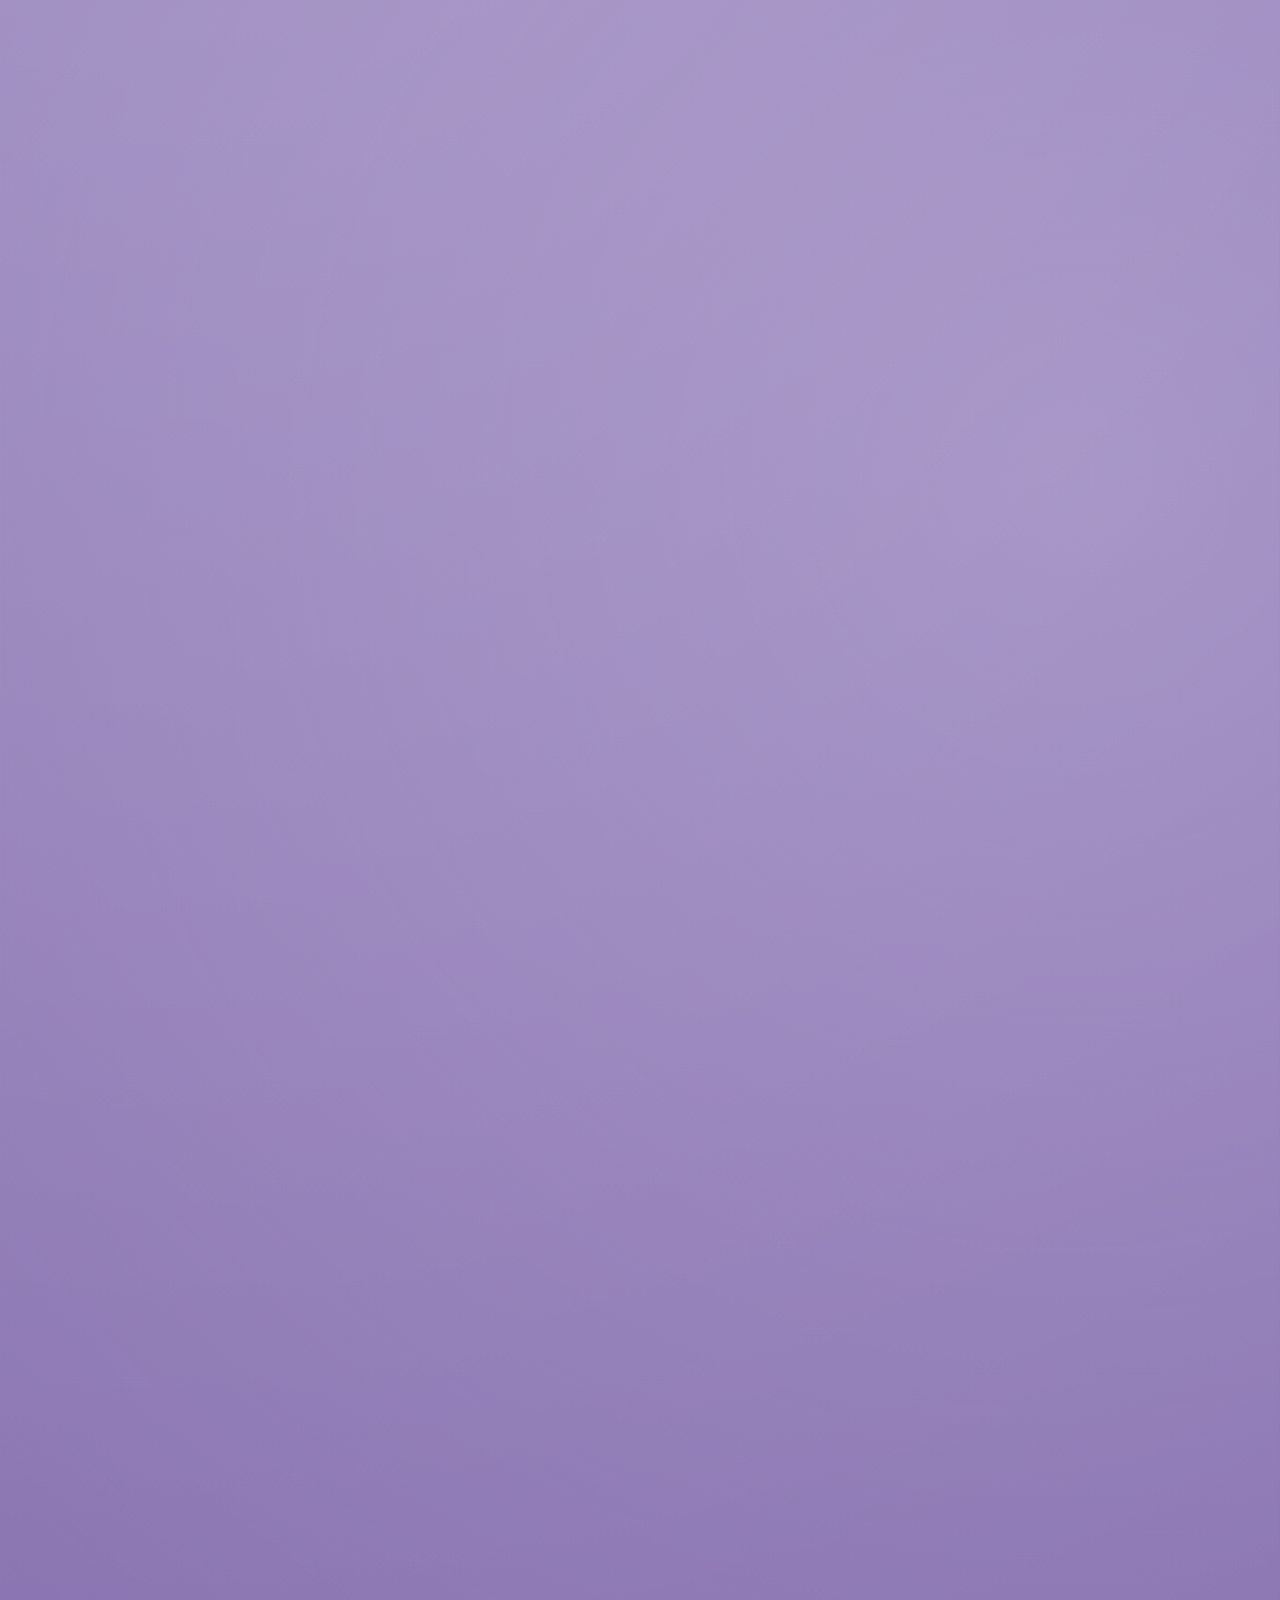
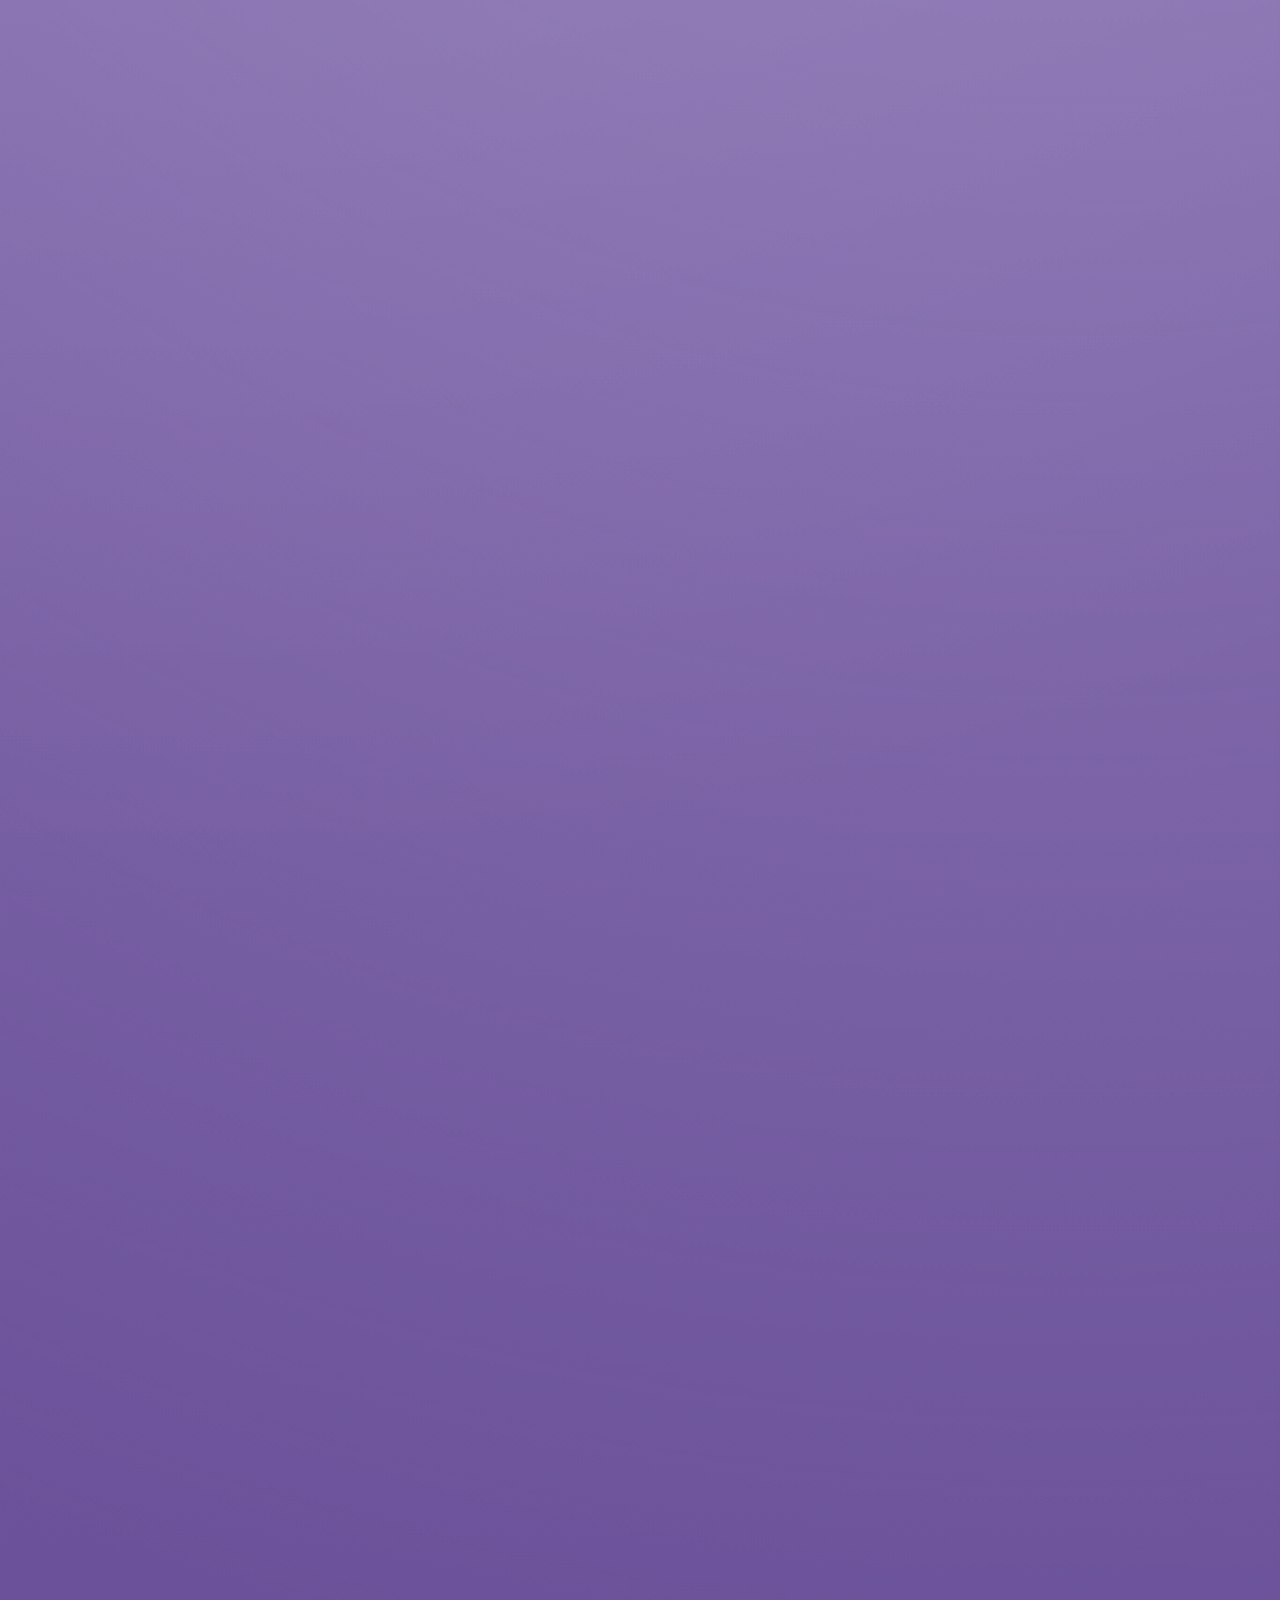
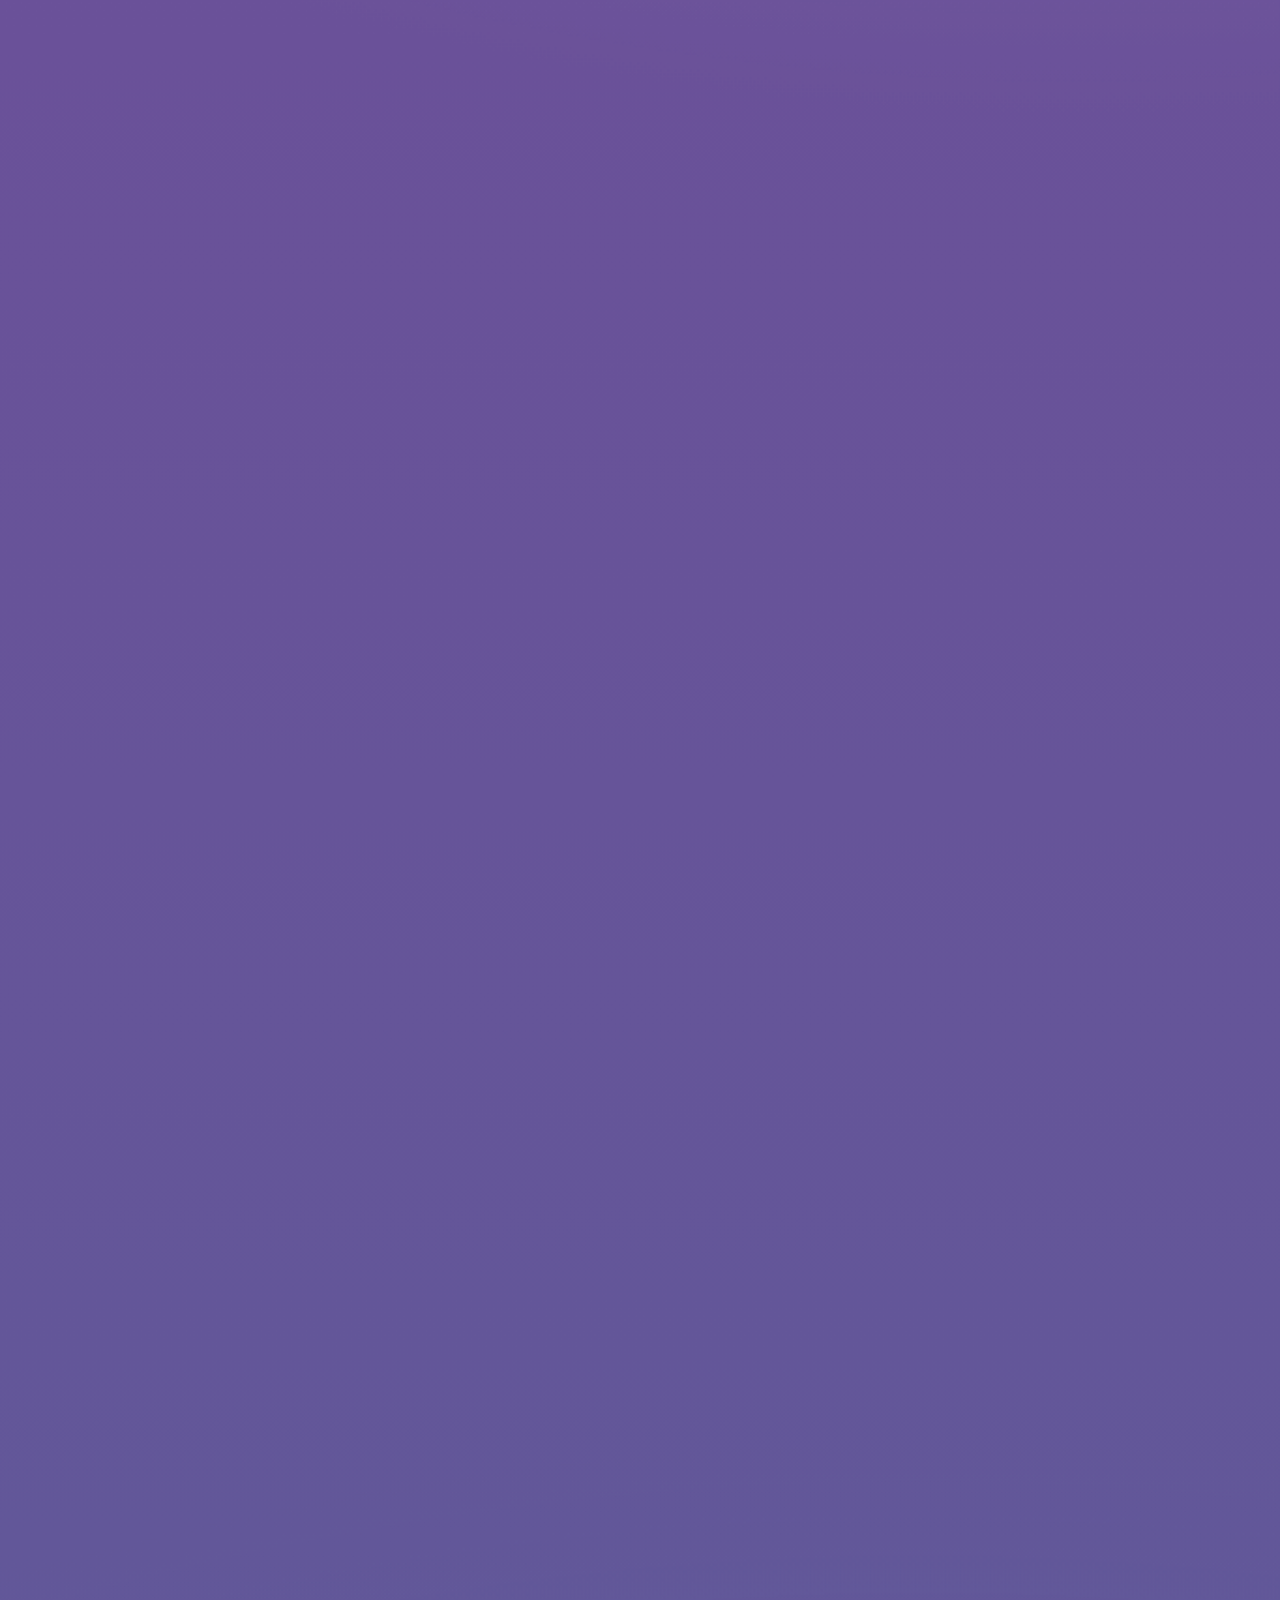
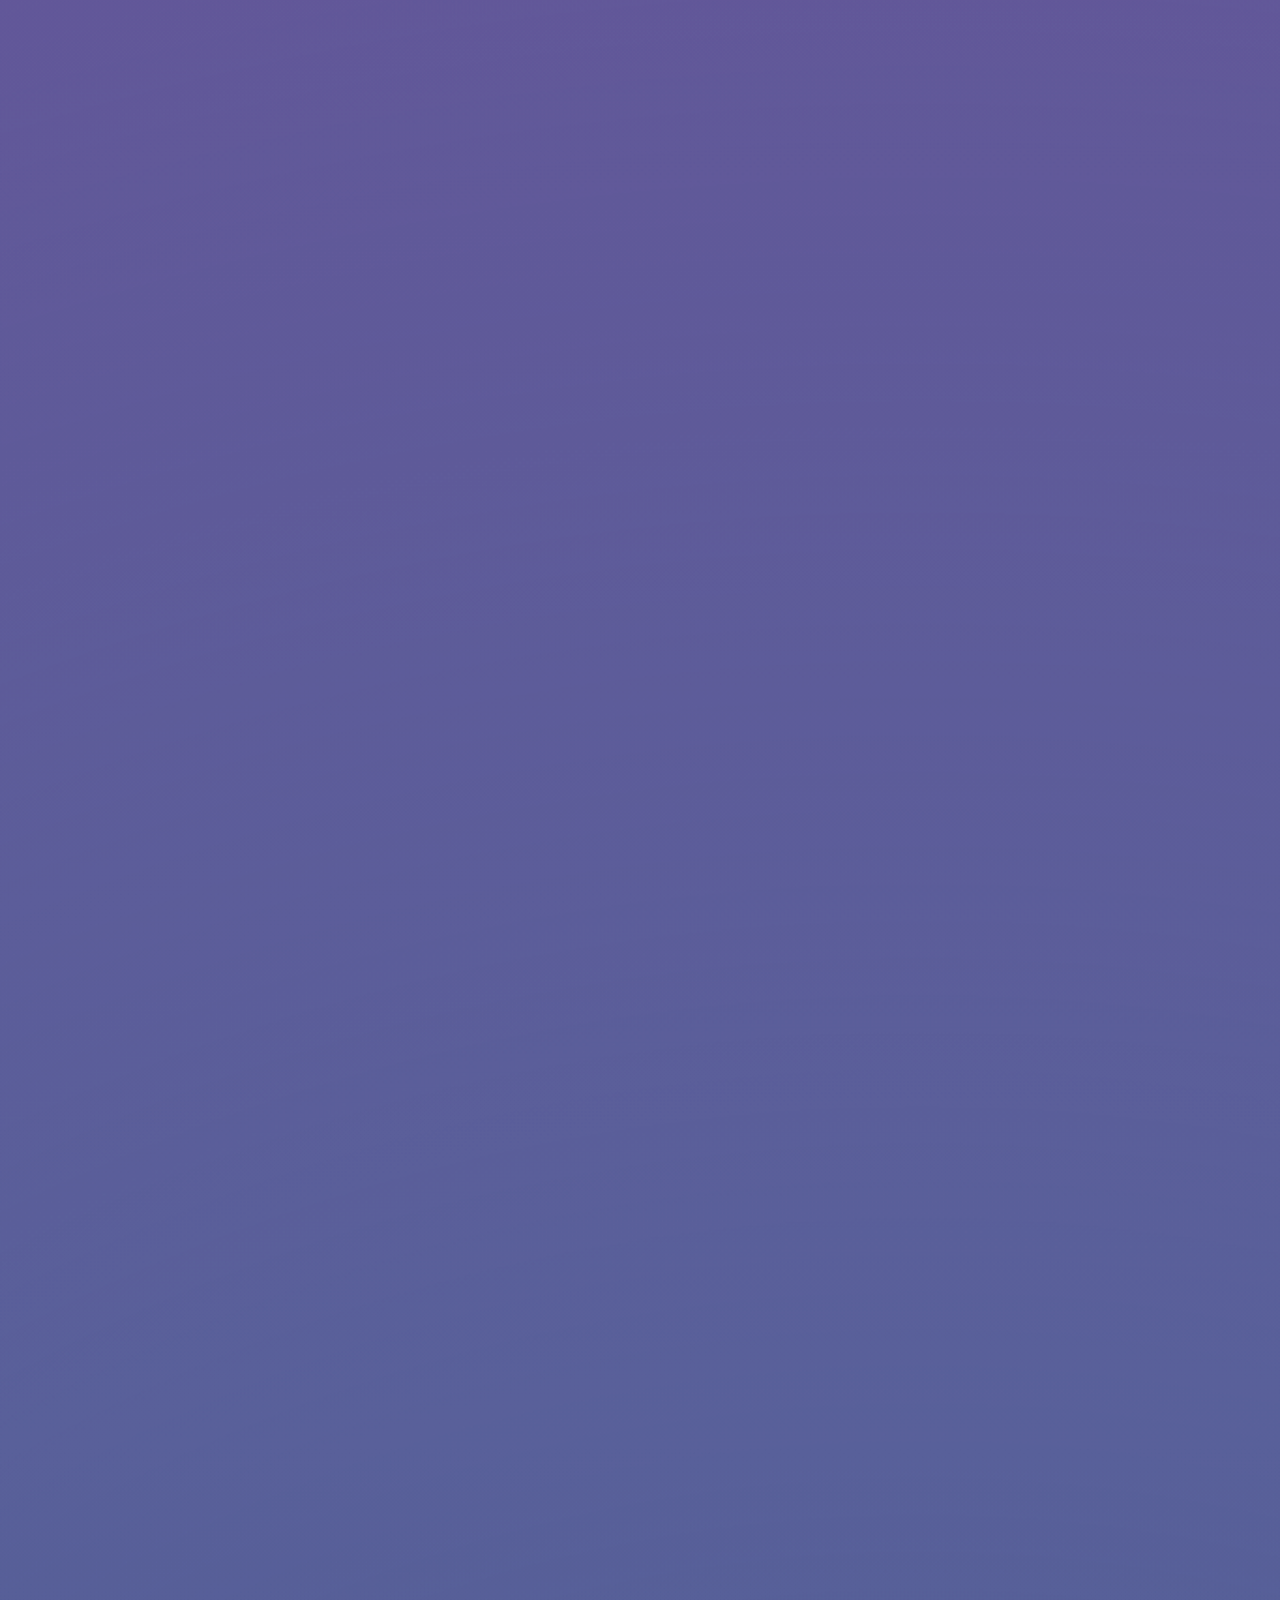
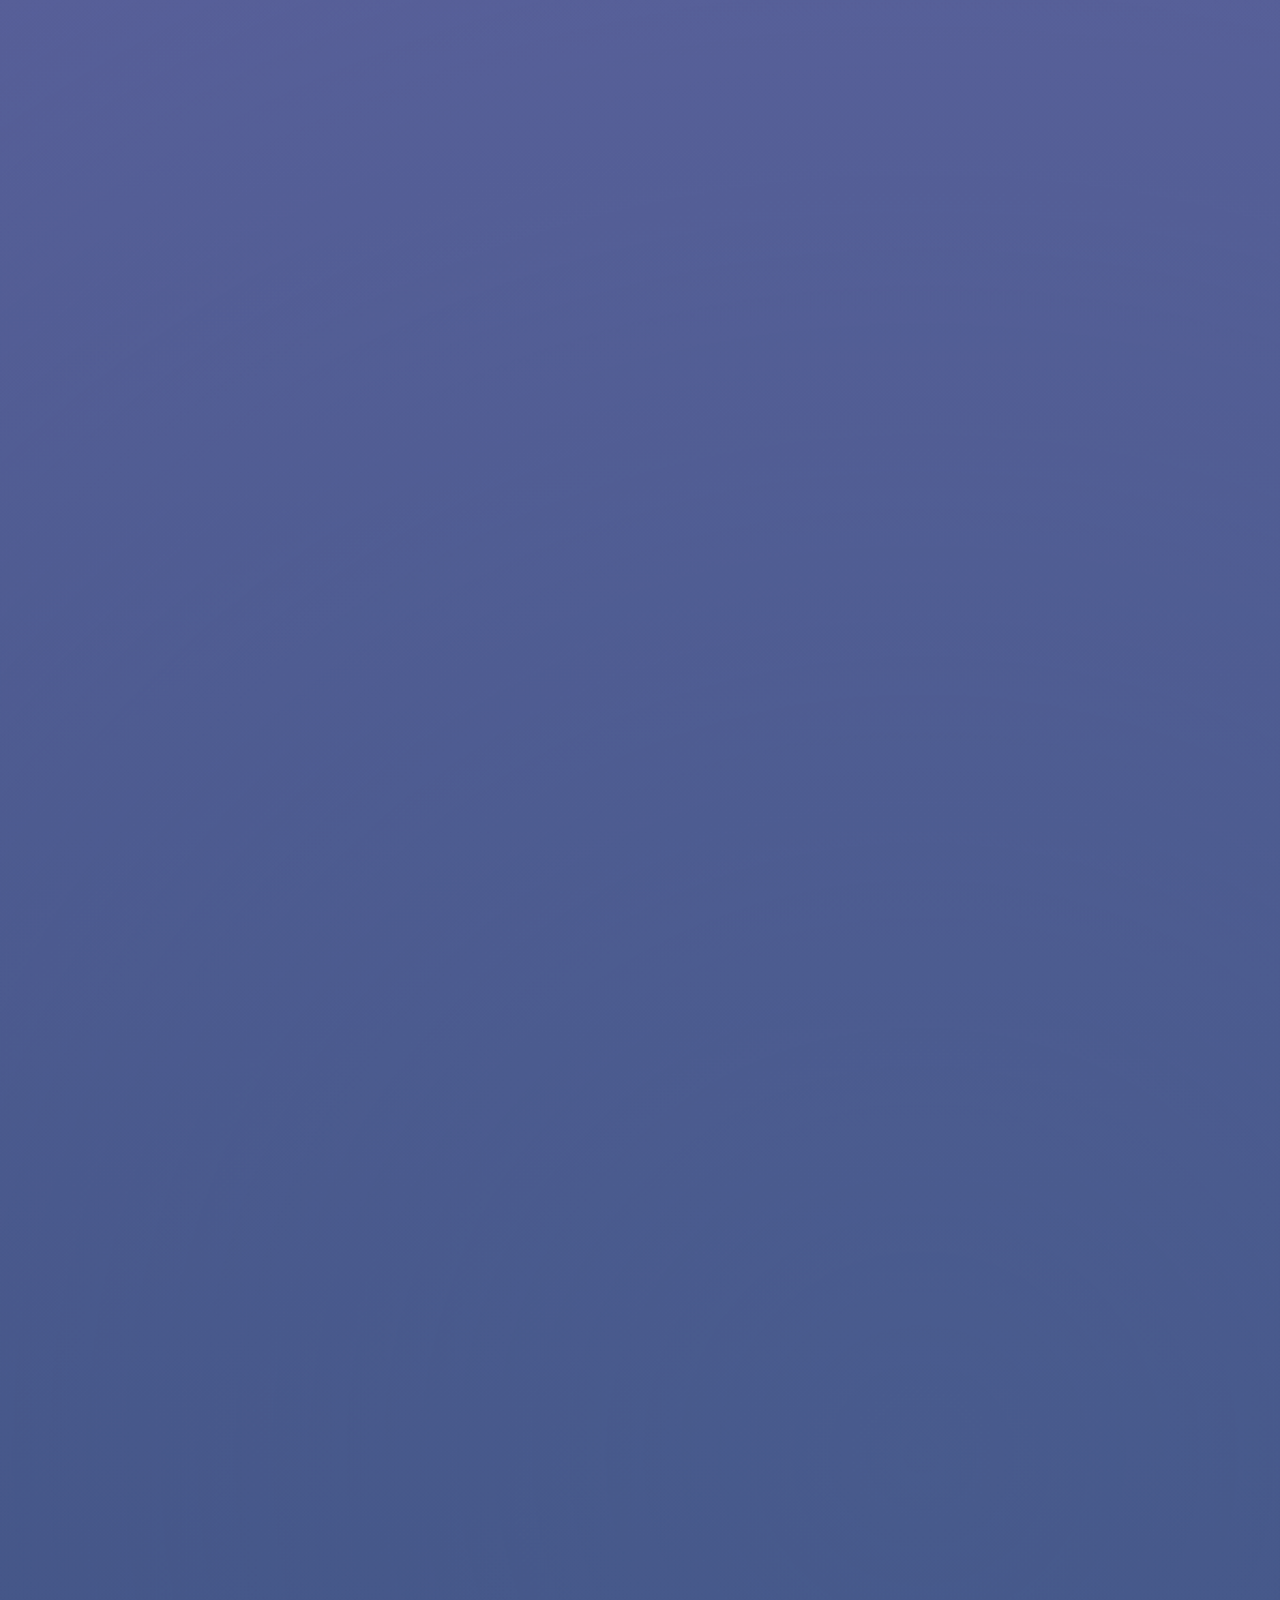
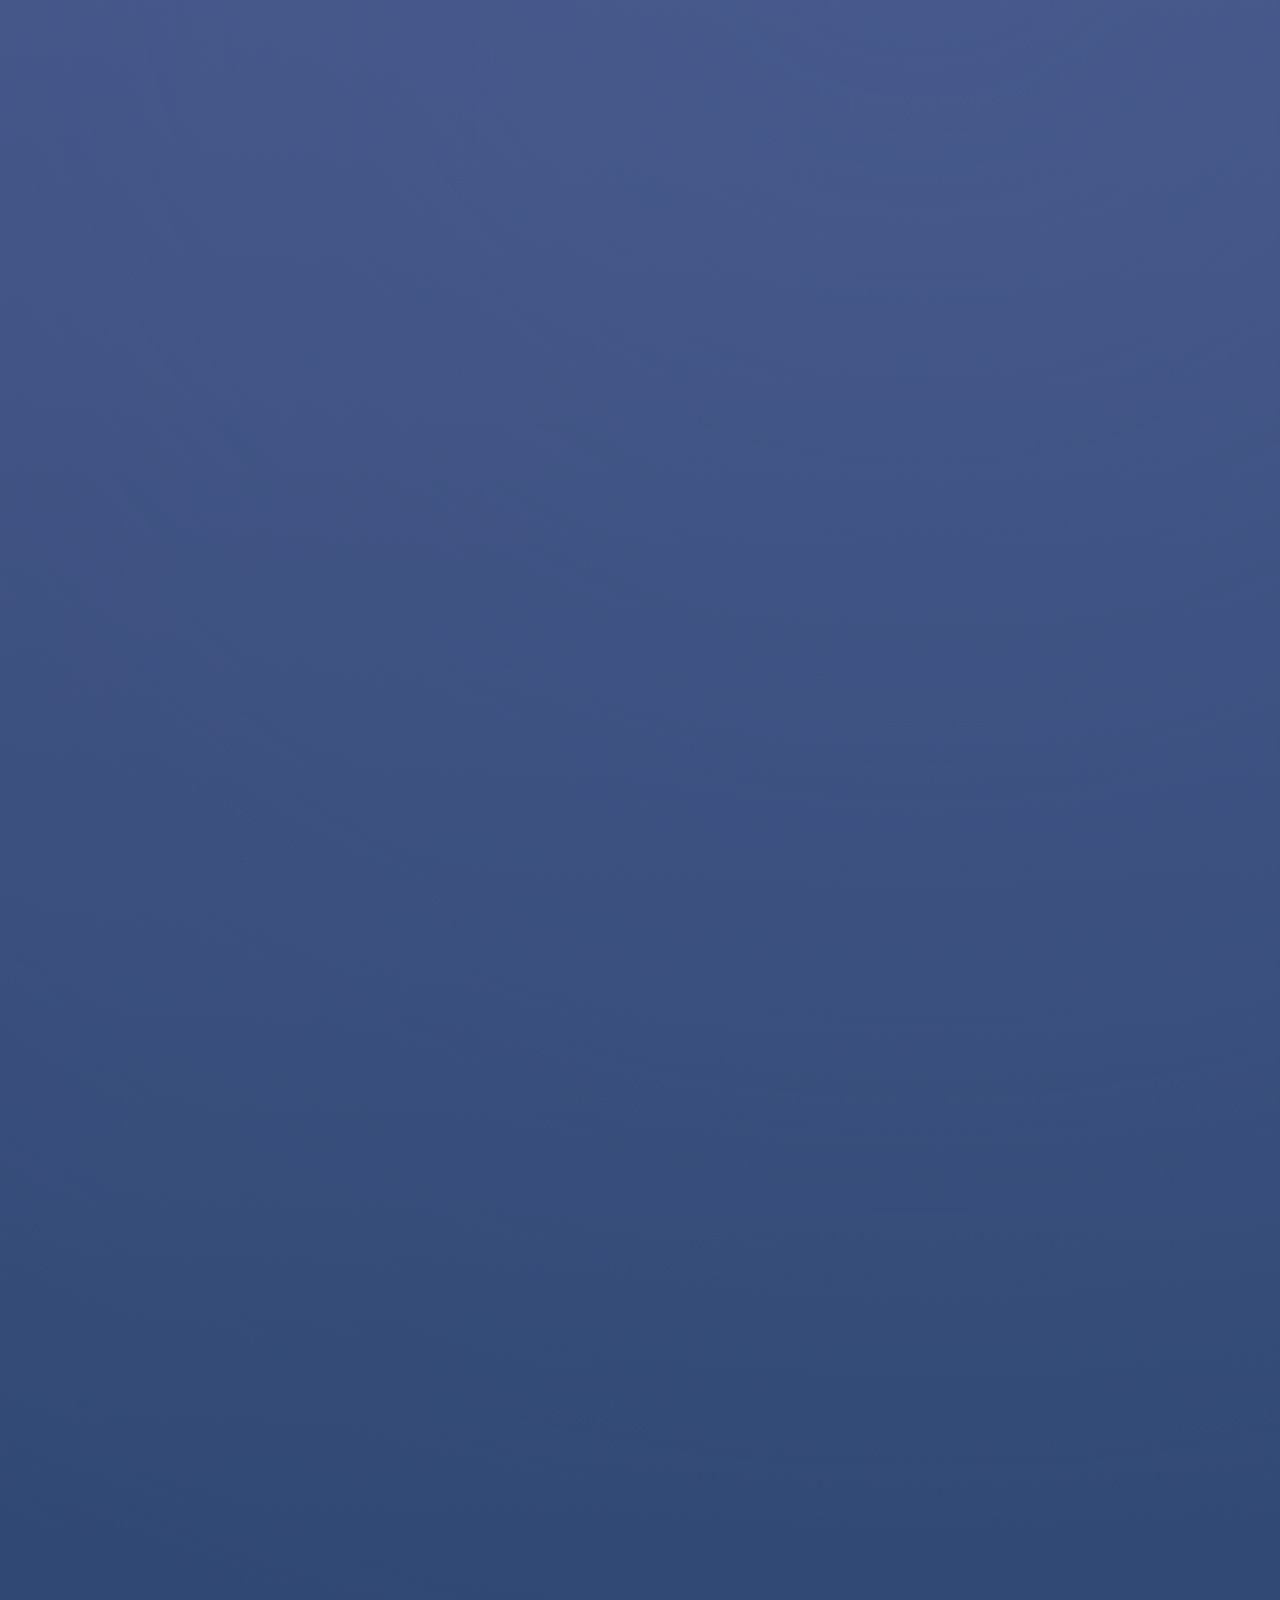
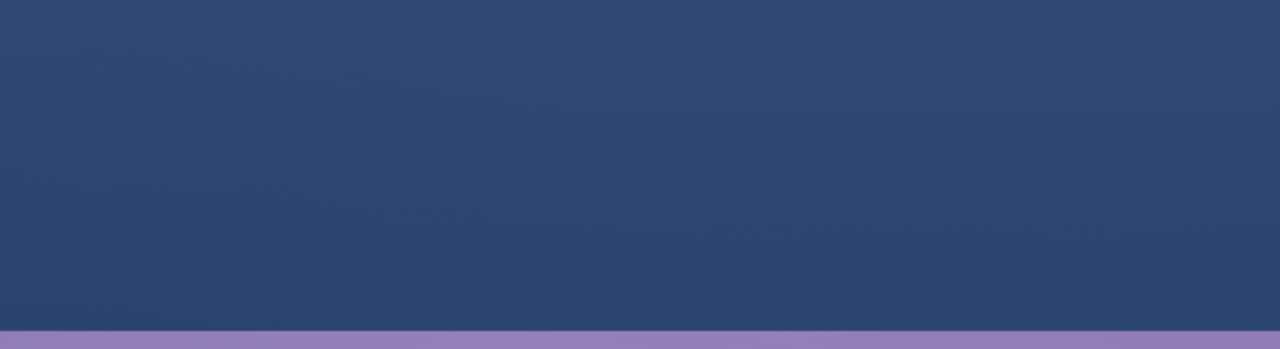
==== commit fdc11a05: "Update index.html" ====
--- a/index.html
+++ b/index.html
@@ -42,7 +42,7 @@
         <article class="letter-card reveal">
           <p class="letter-label" id="letter-title">Cartita jeje</p>
           <p>
-            No me van a alcanzar las palabras para describir lo que fue nuestro año. Mil idas y vueltas: Pilar, Hurlingham, Capital. Taylor, Tenis, Star Wars. Cenas, Bares, Asados. Mil planes y momentos que hicieron de este año super especial. Por qué? Porque cada uno de ellos fue con vos. No hay nada en la vida que supere esa sensación de agitación y felicidad que siento justo antes de verte, ni esa calma que me regala cada abrazo tuyo ❣️<br />
+            No creo poder poner en palabras lo que fue nuestro año. Durante todo este año pasaron mil cosas. Mil idas y vueltas: Pilar, Hurlingham, Capital. Taylor, Tenis, Star Wars. Cenas, Bares, Asados. Mil planes y momentos que hicieron de este año super especial. Por qué? Porque cada uno de ellos fue con vos. No hay nada en la vida que supere esa sensación de agitación y felicidad que siento justo antes de verte, ni esa calma que me regala cada abrazo tuyo ❣️<br />
           </p>
           <p>
             Por todo eso creé este espacio, para que sirva de mini ventanita de nuestro primer año 🥹<br />
--- a/styles.css
+++ b/styles.css
@@ -49,6 +49,10 @@
   overflow: hidden;
 }
 
+body.is-modal-open {
+  overflow: hidden;
+}
+
 body::selection,
 ::selection {
   color: var(--black);
@@ -698,28 +702,145 @@
   text-align: center;
 }
 
-.surprise-message {
-  max-height: 0;
-  margin: 0;
-  overflow: hidden;
+.pdf-modal {
+  position: fixed;
+  inset: 0;
+  z-index: 30;
+  display: grid;
+  place-items: center;
+  padding: 22px;
+  opacity: 0;
+  visibility: hidden;
+  pointer-events: none;
+  transition:
+    opacity 420ms var(--ease),
+    visibility 420ms var(--ease);
+}
+
+.pdf-modal[hidden] {
+  display: none;
+}
+
+.pdf-modal.is-open {
+  opacity: 1;
+  visibility: visible;
+  pointer-events: auto;
+}
+
+.pdf-modal-backdrop {
+  position: absolute;
+  inset: 0;
+  background:
+    radial-gradient(circle at 50% 20%, rgba(233, 221, 248, 0.18), transparent 34%),
+    rgba(17, 17, 17, 0.58);
+  backdrop-filter: blur(18px);
+}
+
+.pdf-dialog {
+  position: relative;
+  z-index: 1;
+  width: min(100%, 980px);
+  height: min(86vh, 760px);
+  display: grid;
+  grid-template-rows: auto 1fr;
+  overflow: hidden;
+  background: rgba(255, 255, 255, 0.88);
+  border: 1px solid rgba(192, 192, 192, 0.42);
+  border-radius: var(--radius-large);
+  box-shadow: 0 40px 120px rgba(17, 17, 17, 0.32);
+  backdrop-filter: blur(24px);
+  transform: translateY(22px) scale(0.98);
+  transition: transform 420ms var(--ease);
+}
+
+.pdf-modal.is-open .pdf-dialog {
+  transform: translateY(0) scale(1);
+}
+
+.pdf-dialog-header {
+  display: flex;
+  align-items: flex-start;
+  justify-content: space-between;
+  gap: 20px;
+  padding: 24px 26px 18px;
+  border-bottom: 1px solid rgba(192, 192, 192, 0.24);
+}
+
+.pdf-dialog-header .eyebrow {
+  margin-bottom: 8px;
+}
+
+.pdf-dialog-header h2 {
+  margin-bottom: 0;
+  font-size: clamp(1.7rem, 4vw, 2.8rem);
+}
+
+.pdf-close-button {
+  width: 42px;
+  height: 42px;
+  display: grid;
+  place-items: center;
+  flex: 0 0 auto;
   color: #111111;
-  font-size: clamp(1.5rem, 4vw, 3rem);
-  font-weight: 610;
-  line-height: 1.2;
-  opacity: 0;
-  transform: translateY(16px);
+  background: rgba(255, 255, 255, 0.76);
+  border: 1px solid rgba(192, 192, 192, 0.46);
+  border-radius: 50%;
+  box-shadow: 0 12px 28px rgba(17, 17, 17, 0.08);
+  font-size: 1.8rem;
+  line-height: 1;
   transition:
-    max-height 700ms var(--ease),
-    margin 700ms var(--ease),
-    opacity 700ms var(--ease),
-    transform 700ms var(--ease);
-}
-
-.surprise-message.is-visible {
-  max-height: 160px;
-  margin-top: 38px;
-  opacity: 1;
-  transform: translateY(0);
+    transform 220ms var(--ease),
+    box-shadow 220ms var(--ease);
+}
+
+.pdf-close-button:hover {
+  transform: translateY(-1px);
+  box-shadow: 0 16px 34px rgba(17, 17, 17, 0.12);
+}
+
+.pdf-close-button:focus-visible {
+  outline: 3px solid rgba(169, 136, 216, 0.95);
+  outline-offset: 4px;
+}
+
+.pdf-viewer {
+  position: relative;
+  min-height: 0;
+  background:
+    radial-gradient(circle at 16% 18%, rgba(169, 136, 216, 0.16), transparent 32%),
+    linear-gradient(135deg, #f7f2ff, #eaf1fb);
+}
+
+.pdf-viewer iframe {
+  position: relative;
+  z-index: 1;
+  width: 100%;
+  height: 100%;
+  border: 0;
+  background: transparent;
+}
+
+.pdf-empty-state {
+  position: absolute;
+  inset: 0;
+  display: grid;
+  place-content: center;
+  justify-items: center;
+  gap: 10px;
+  padding: 28px;
+  text-align: center;
+}
+
+.pdf-empty-state p {
+  margin-bottom: 0;
+  color: #111111;
+  font-size: clamp(1.25rem, 3vw, 2rem);
+  font-weight: 620;
+}
+
+.pdf-empty-state span {
+  color: #756b82;
+  font-size: 0.9rem;
 }
 
 .confetti-layer {
@@ -930,6 +1051,24 @@
   .counter-unit {
     padding: 18px 8px;
   }
+
+  .pdf-modal {
+    padding: 12px;
+  }
+
+  .pdf-dialog {
+    height: min(88vh, 720px);
+    border-radius: 20px;
+  }
+
+  .pdf-dialog-header {
+    padding: 18px 18px 14px;
+  }
+
+  .pdf-close-button {
+    width: 38px;
+    height: 38px;
+  }
 }
 
 @media (prefers-reduced-motion: reduce) {
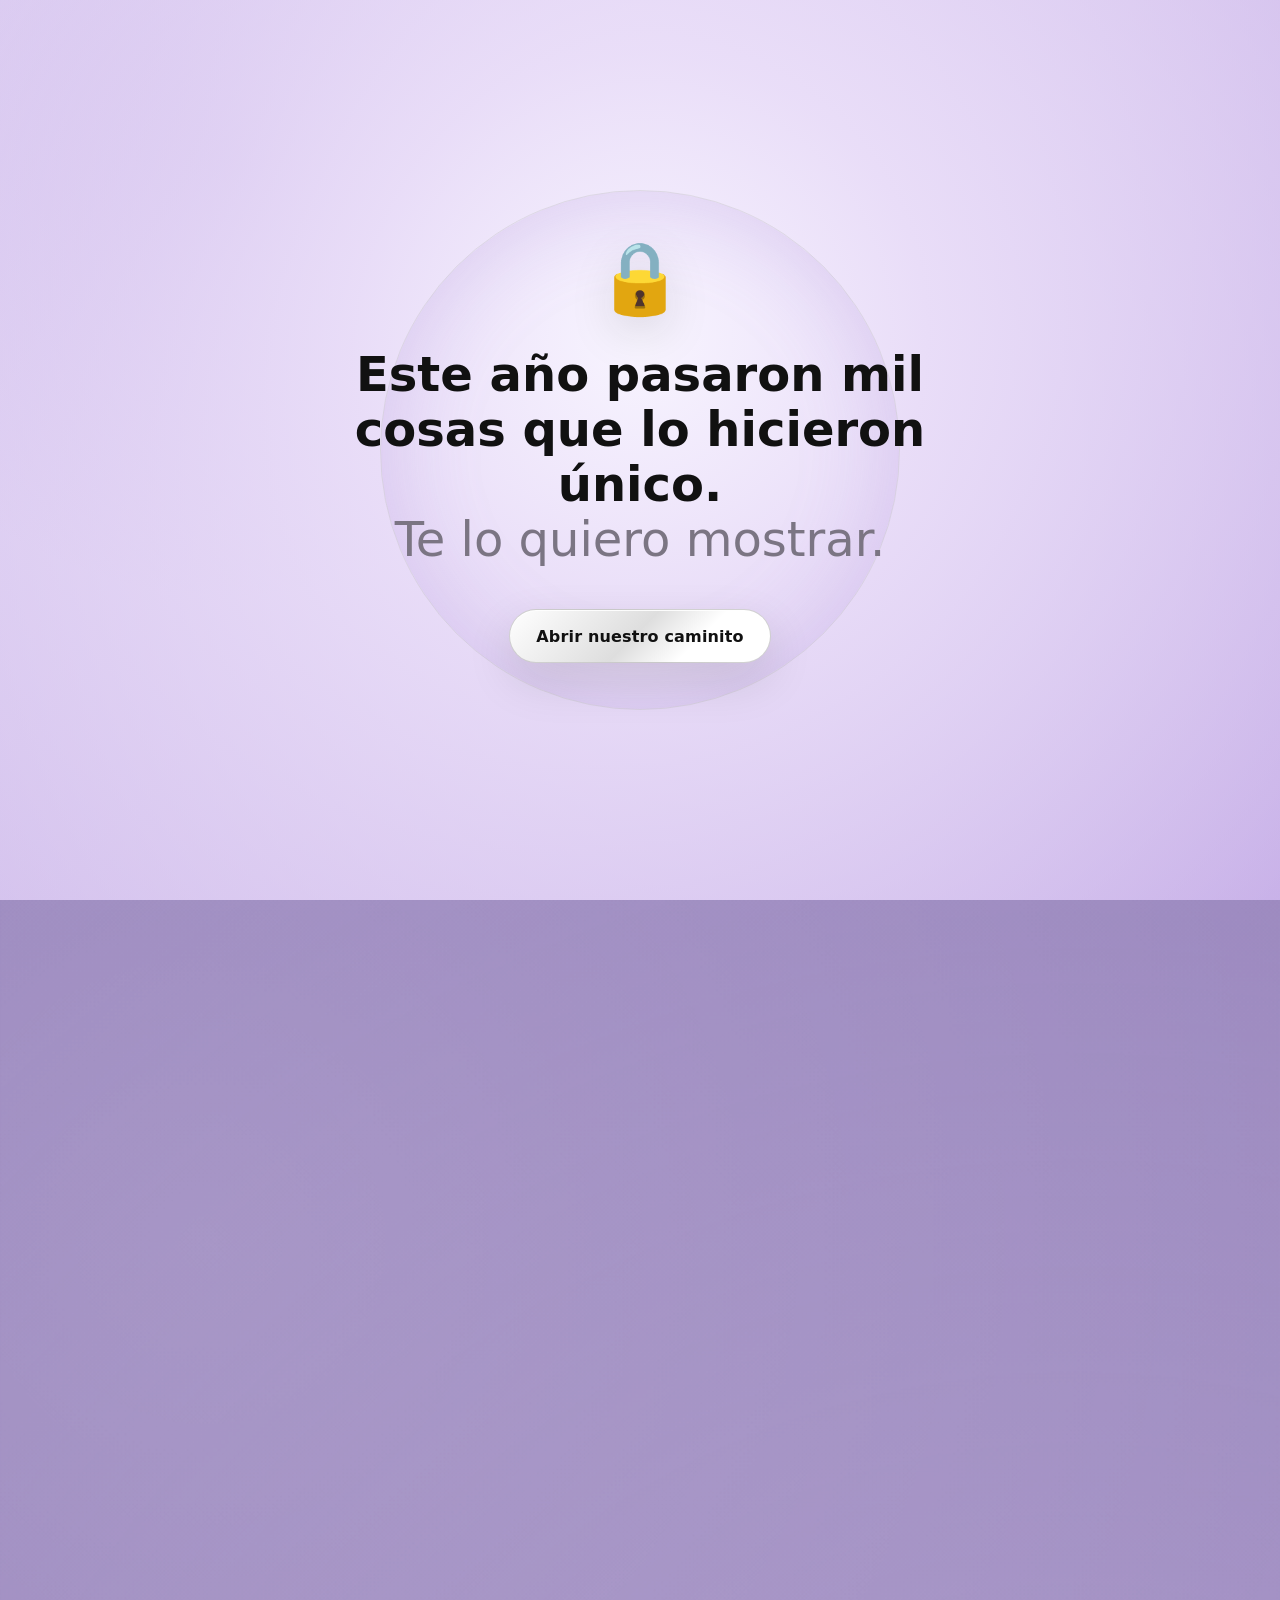
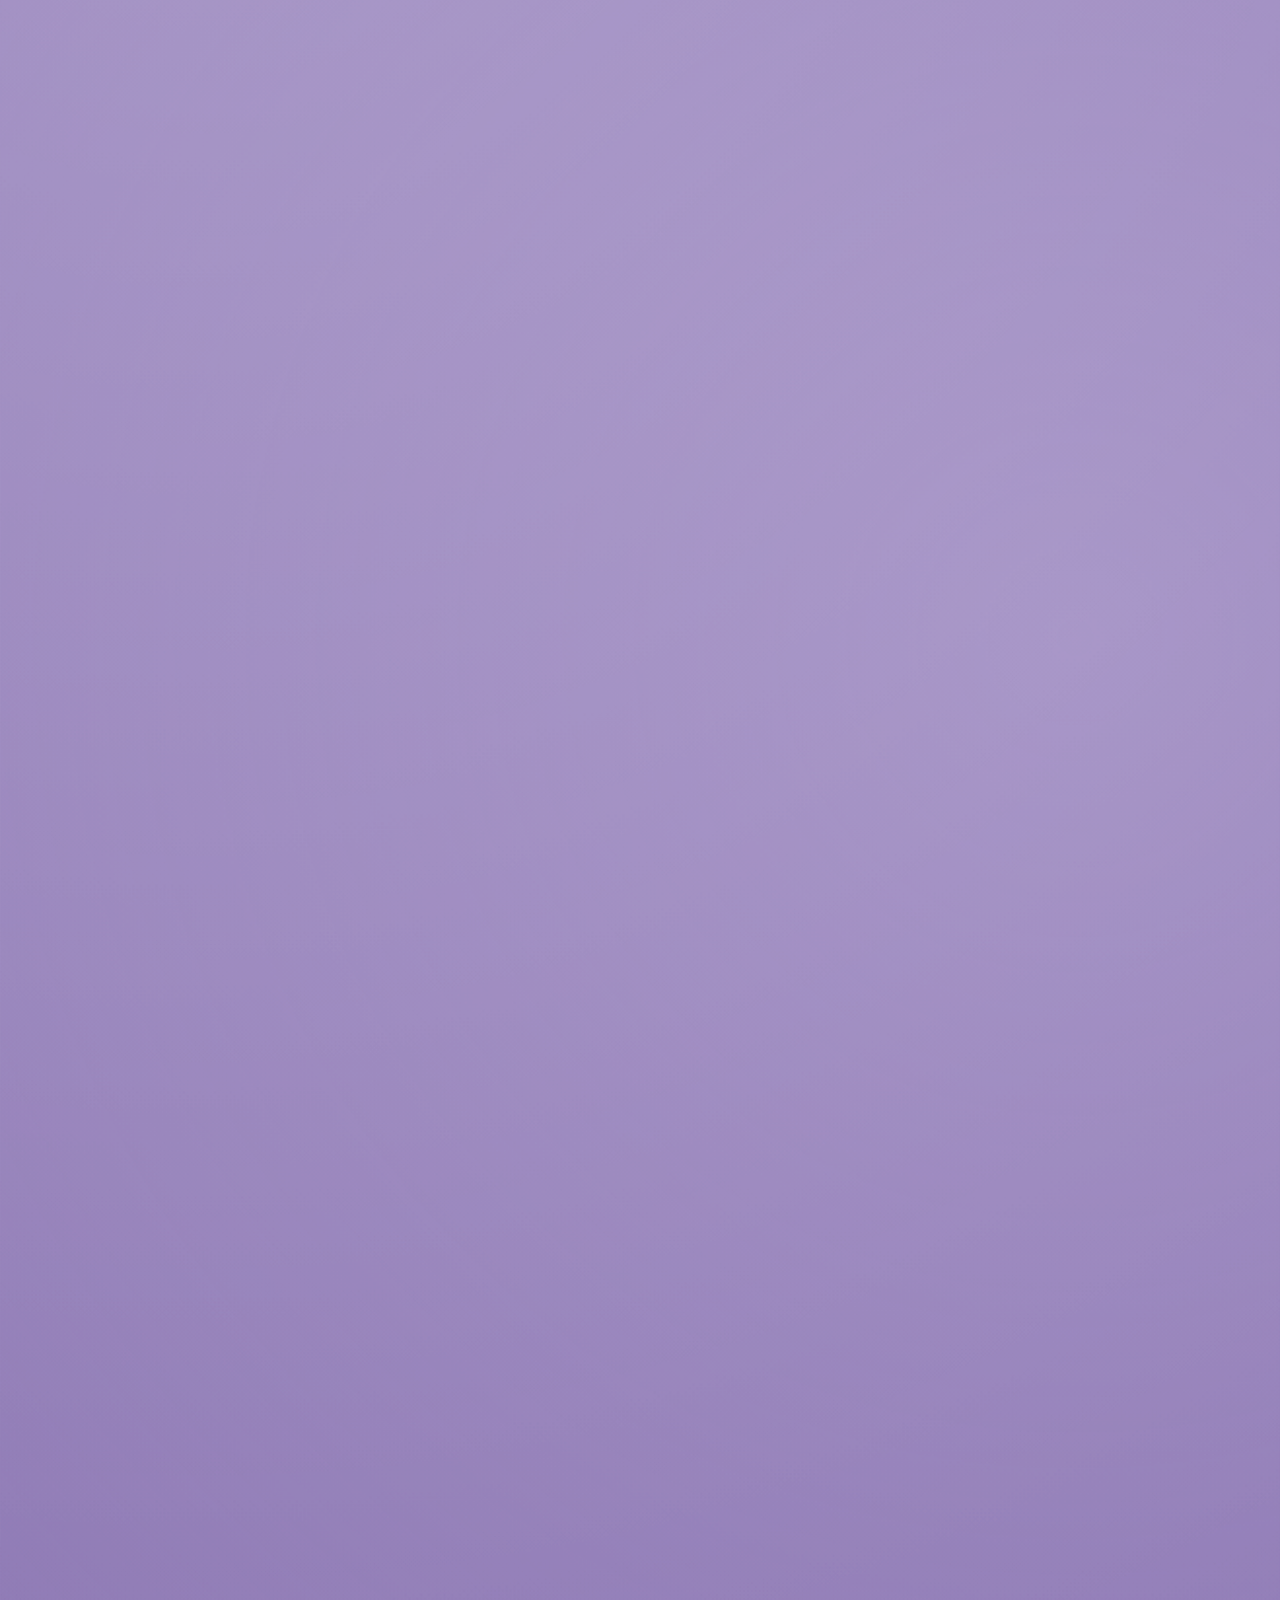
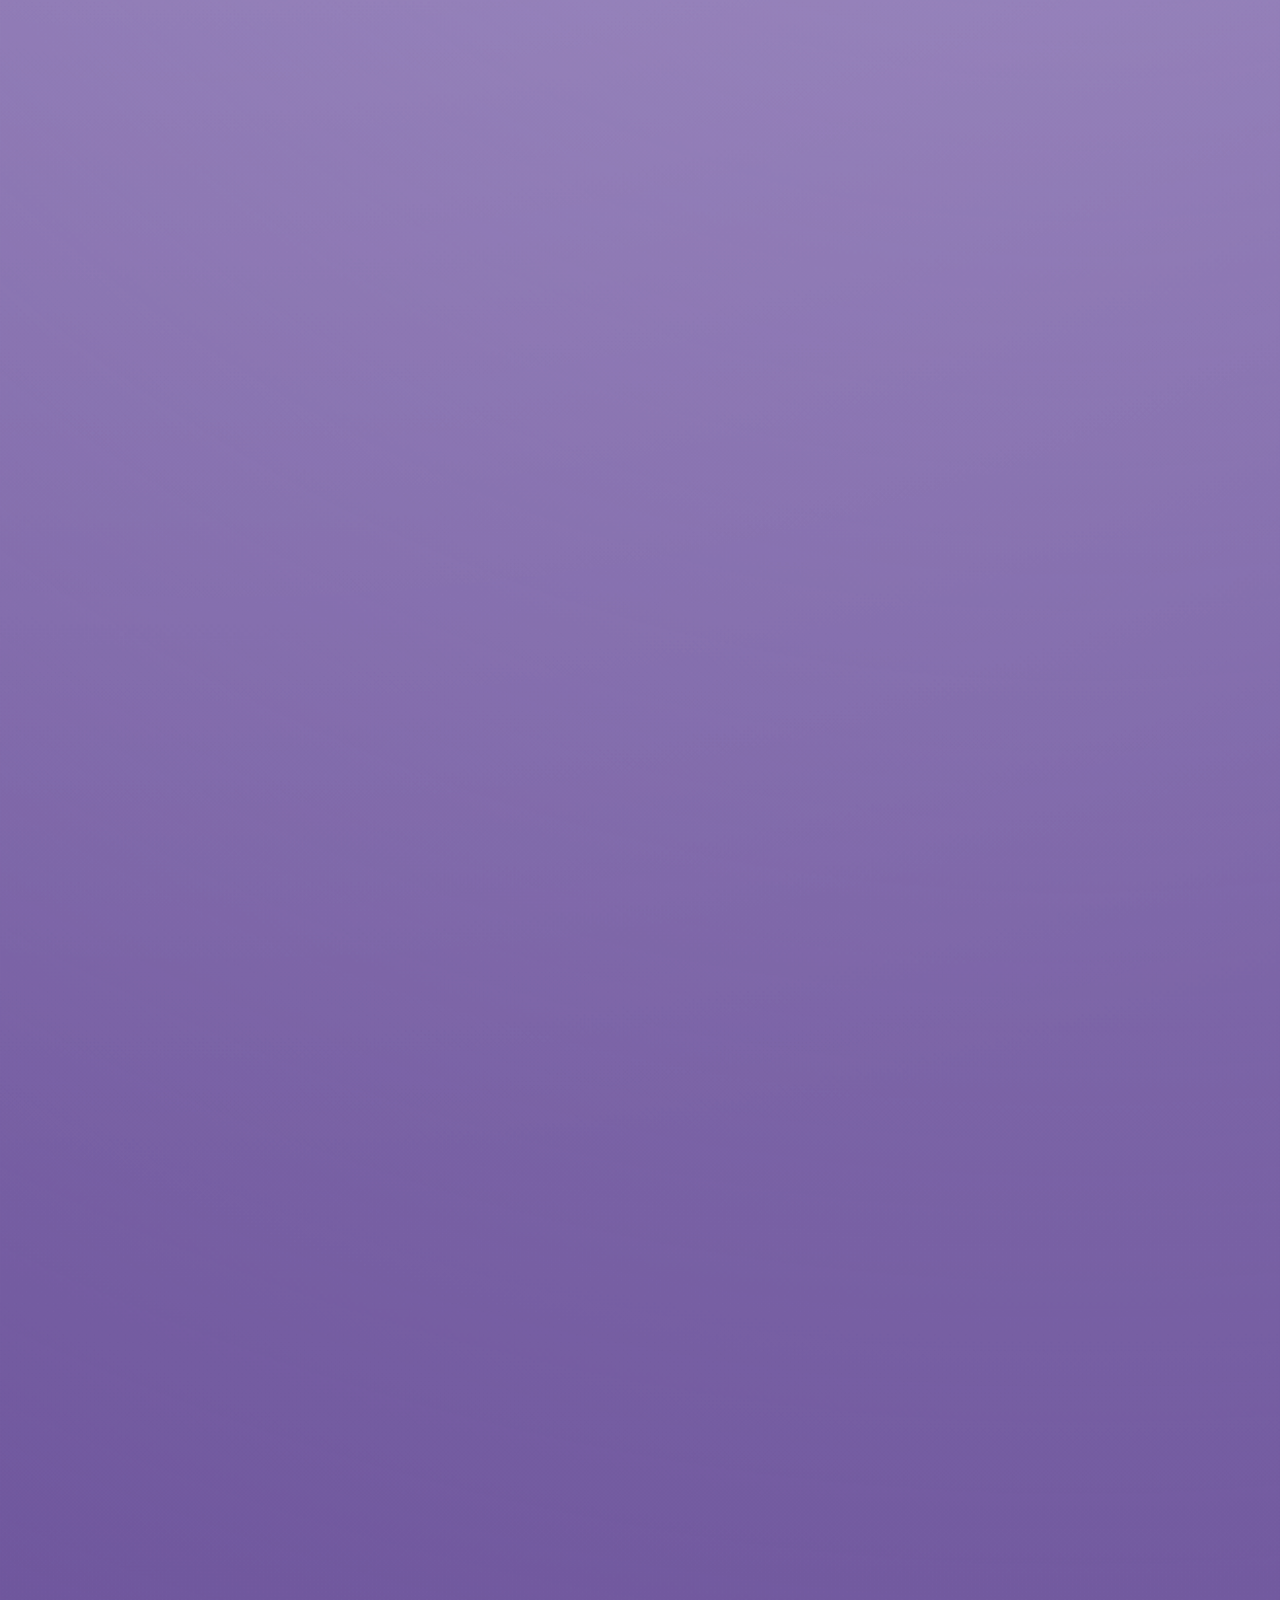
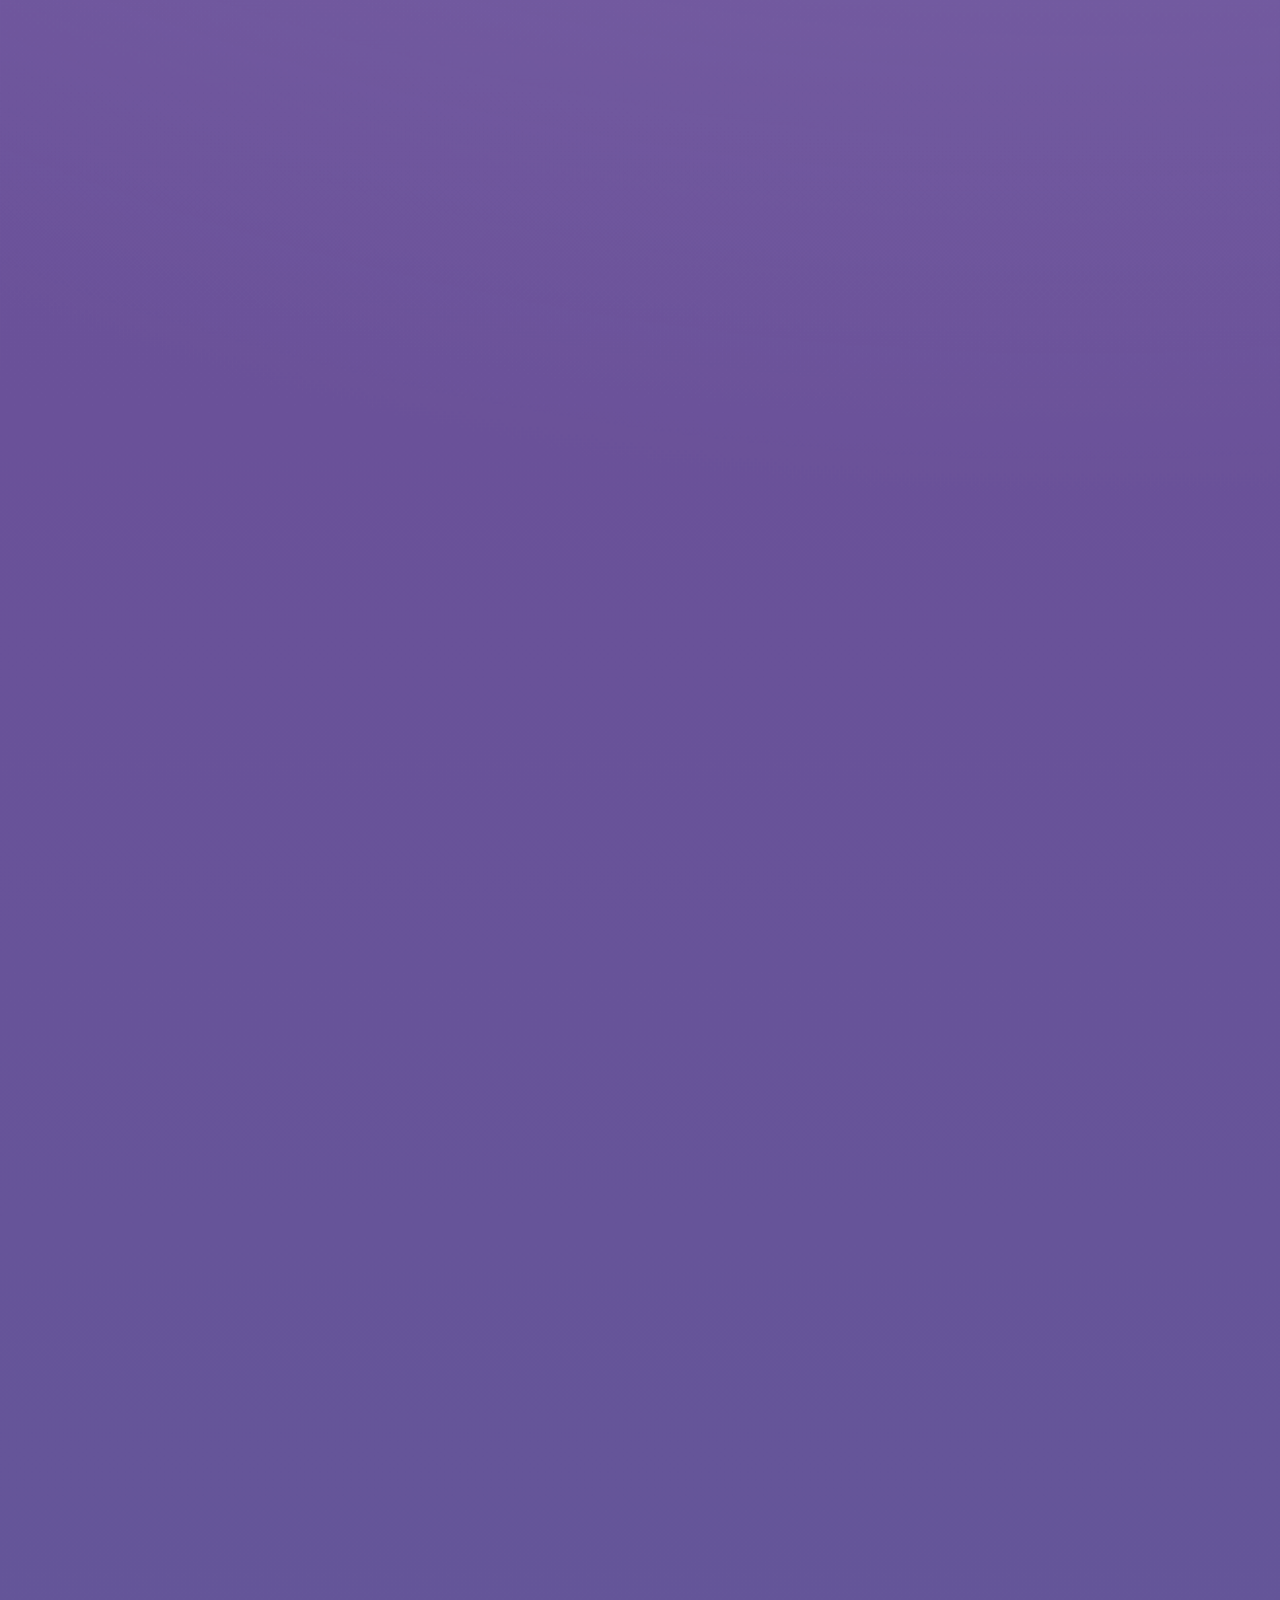
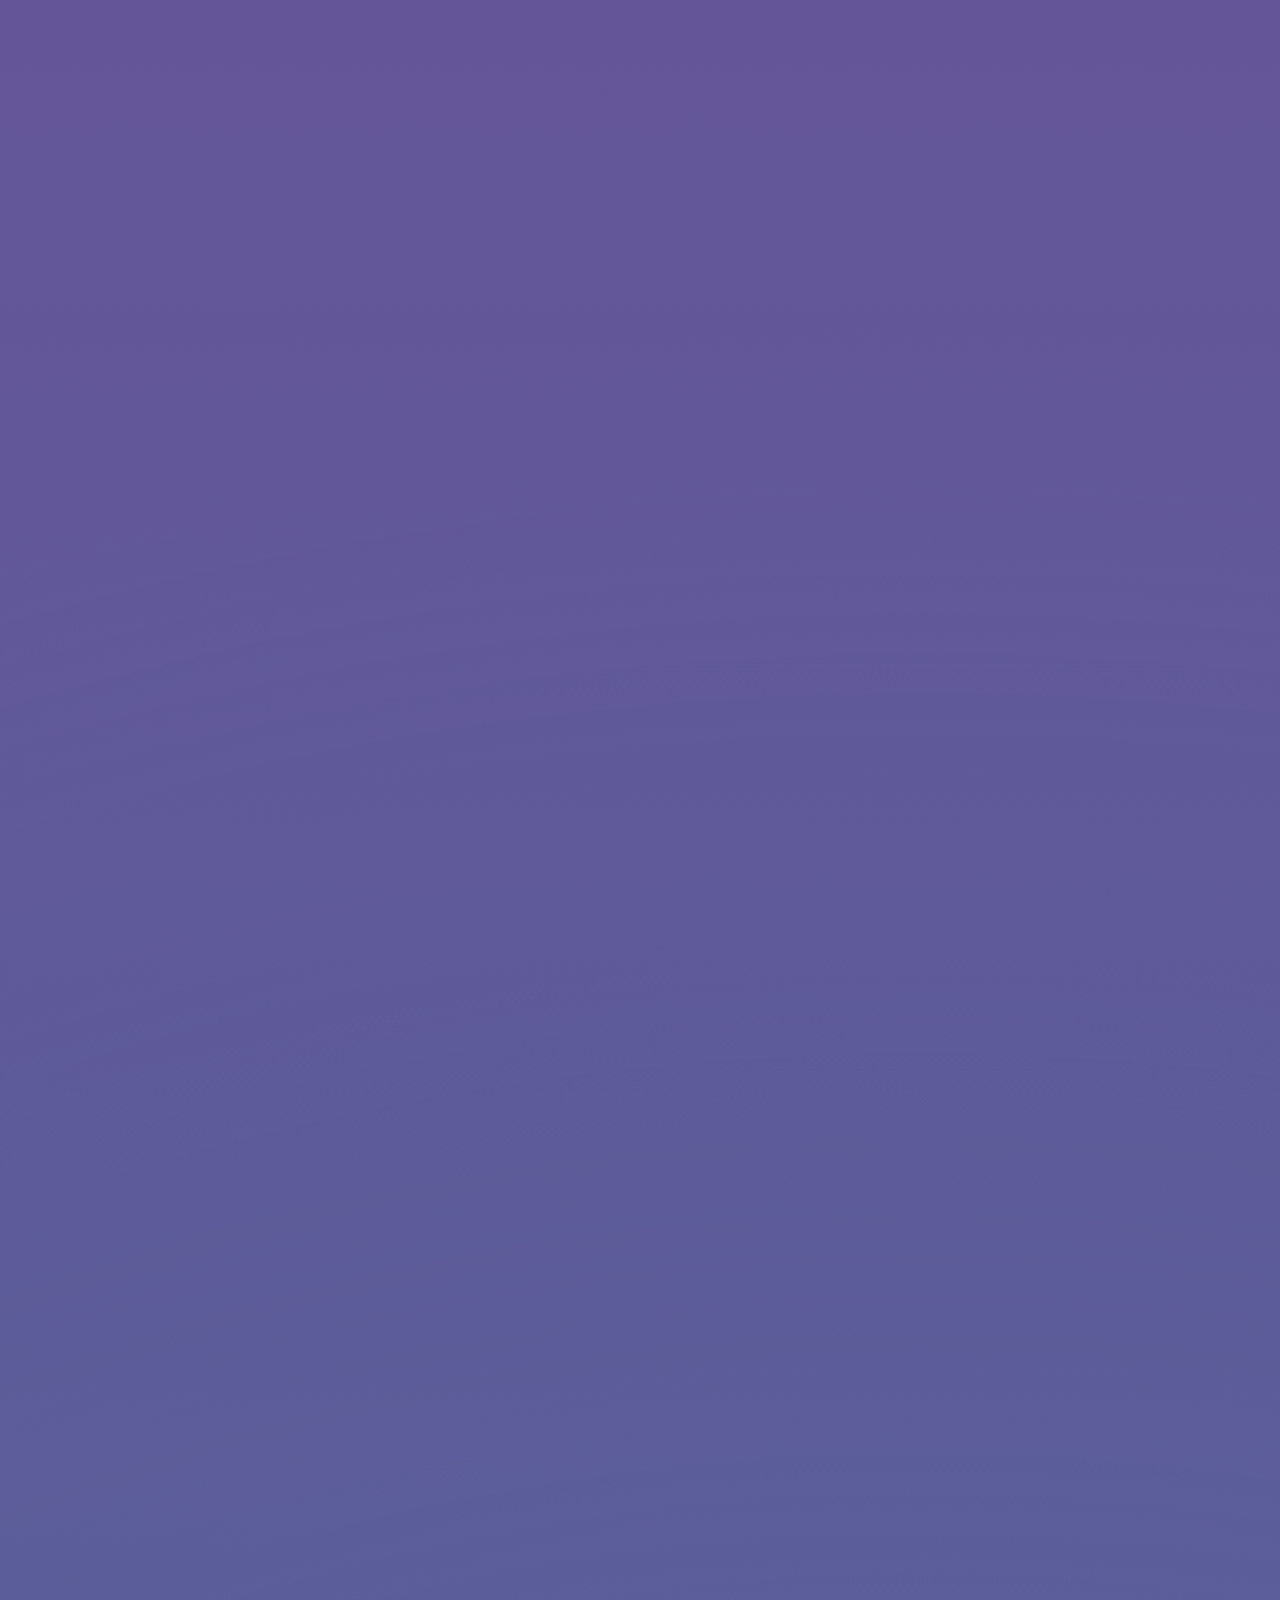
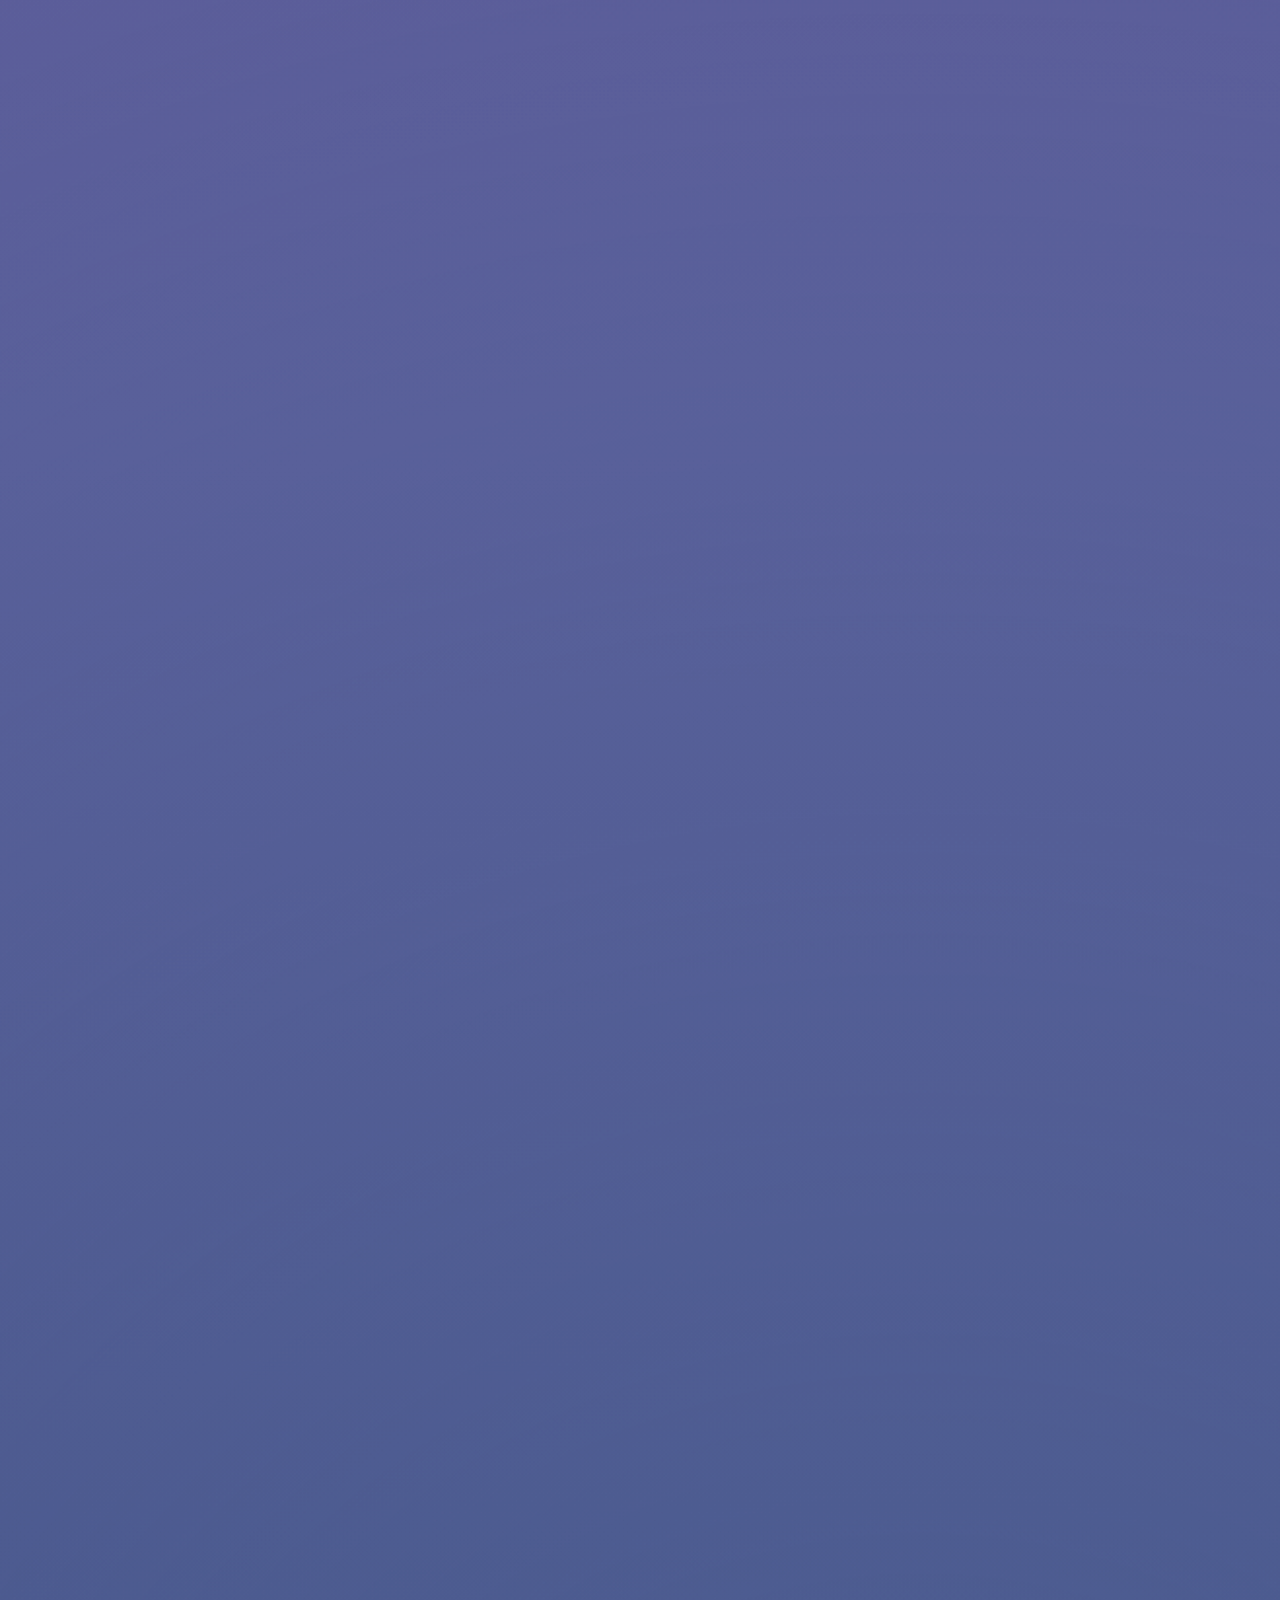
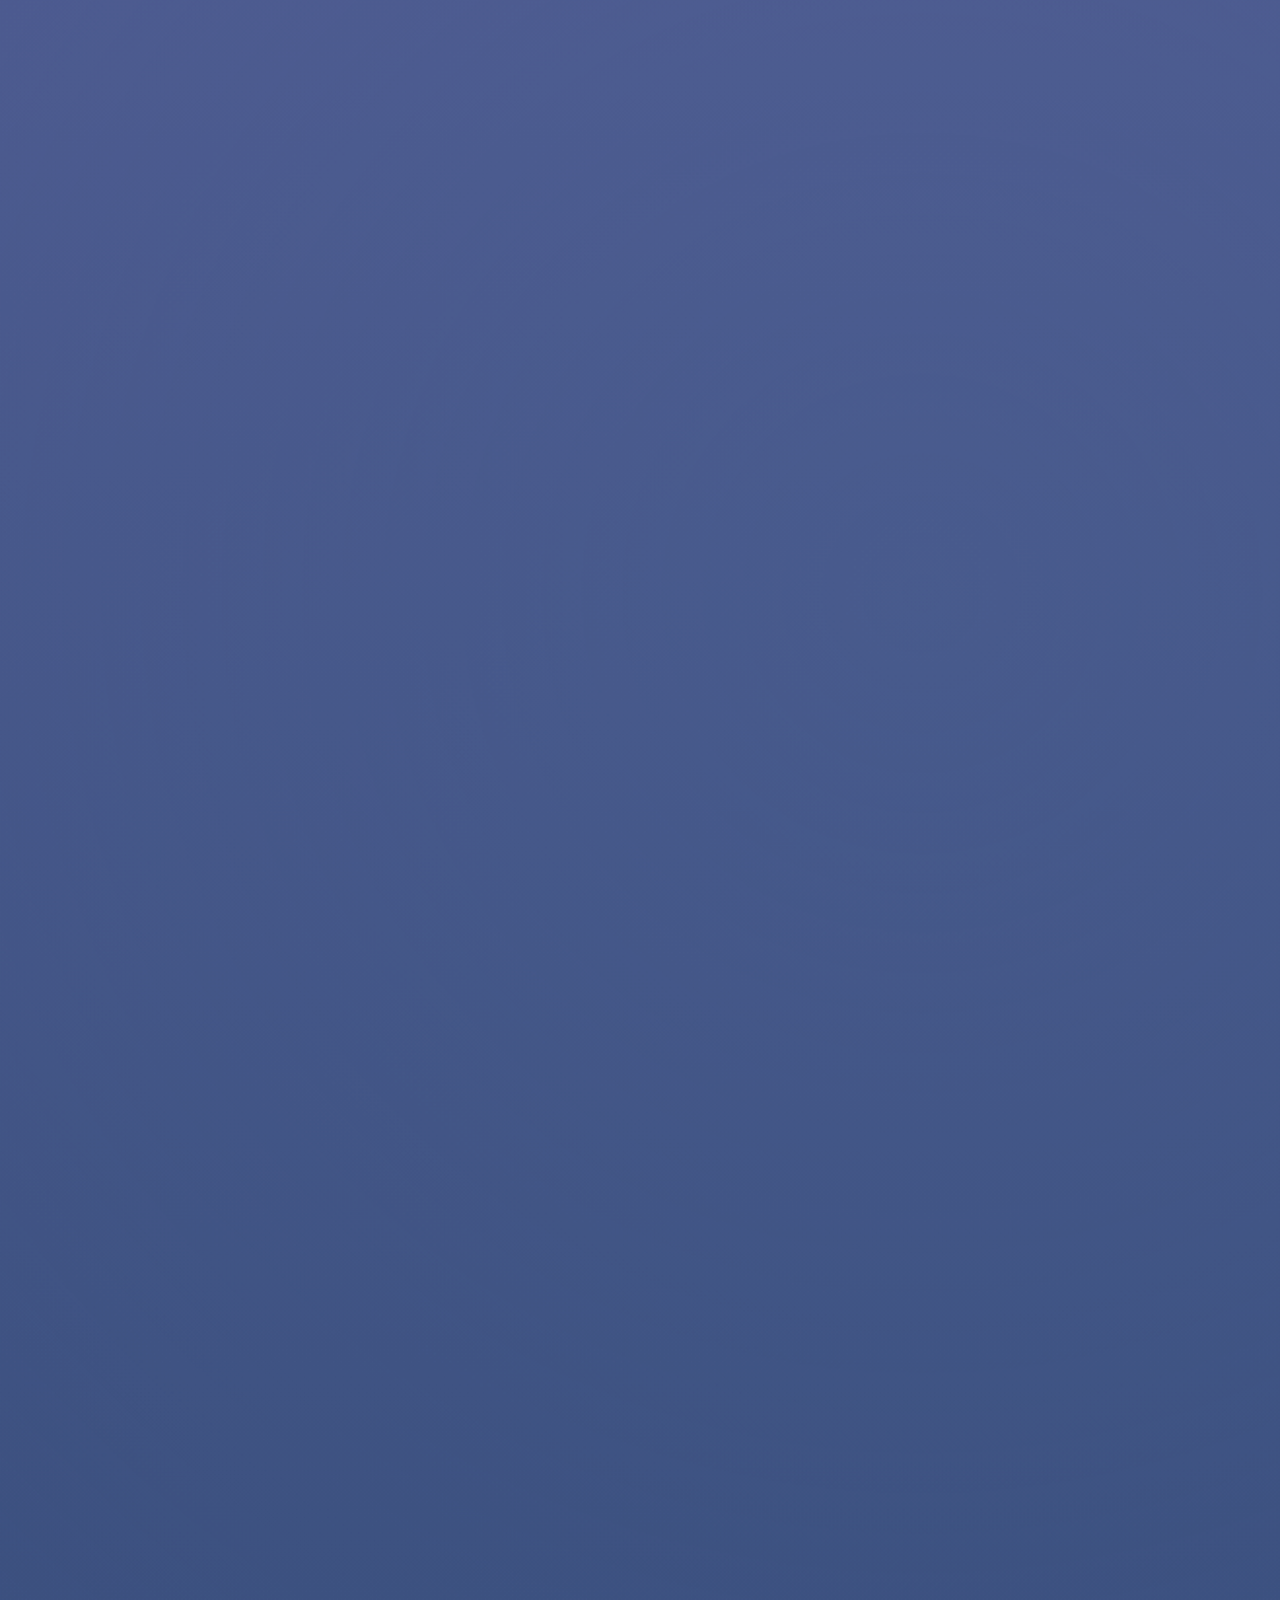
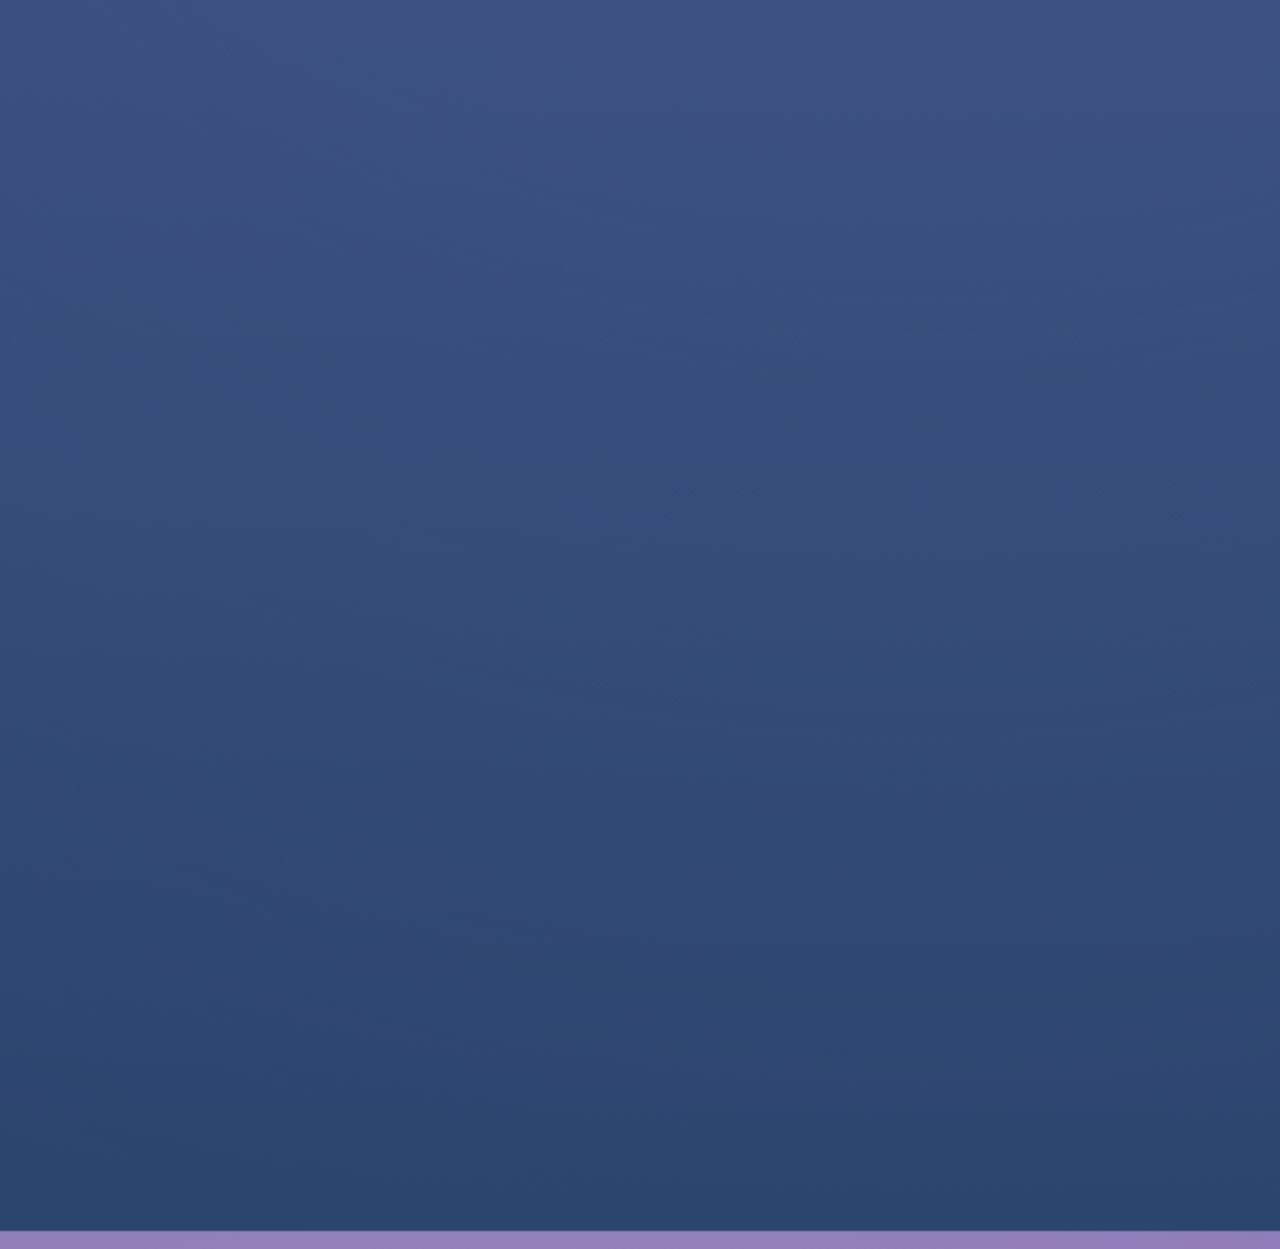
==== commit 52834cf0: "Update index.html" ====
--- a/index.html
+++ b/index.html
@@ -173,6 +173,81 @@
       </div>
     </section>
 
+    <section class="profiles-section section" id="personajes" aria-labelledby="profiles-title">
+      <div class="section-inner">
+        <div class="section-heading reveal">
+          <p class="eyebrow">Personajes principales</p>
+          <h2 id="profiles-title">Él & Ella</h2>
+        </div>
+
+        <div class="profiles-grid" aria-label="Fichas humorísticas de la pareja">
+          <article class="profile-card reveal">
+            <div class="profile-photo">
+              <img src="assets/photos/el.jpg" alt="Foto de él" />
+            </div>
+            <div class="profile-copy">
+              <p class="profile-label">Él</p>
+              <h3>El pichi cinematográfico</h3>
+              <p class="profile-description">
+                Especialista en planes random, hambre emocional y defender películas como si fueran tesis universitarias.
+              </p>
+
+              <div class="skills-list" aria-label="Habilidades de él">
+                <div class="skill-row">
+                  <span>Gordo Cine</span>
+                  <span class="stars" aria-label="5 de 5 estrellas">★★★★★</span>
+                </div>
+                <div class="skill-row">
+                  <span>Gordo Hamburguesa</span>
+                  <span class="stars" aria-label="5 de 5 estrellas">★★★★★</span>
+                </div>
+                <div class="skill-row">
+                  <span>Tenis</span>
+                  <span class="stars" aria-label="4 de 5 estrellas">★★★★☆</span>
+                </div>
+                <div class="skill-row">
+                  <span>Playus</span>
+                  <span class="stars" aria-label="5 de 5 estrellas">★★★★★</span>
+                </div>
+              </div>
+            </div>
+          </article>
+
+          <article class="profile-card reveal">
+            <div class="profile-photo">
+              <img src="assets/photos/ella.jpg" alt="Foto de ella" />
+            </div>
+            <div class="profile-copy">
+              <p class="profile-label">Ella</p>
+              <h3>La jefa del lore</h3>
+              <p class="profile-description">
+                Capaz de iluminar cualquier plan, ganar discusiones con una mirada y hacer que todo se sienta casa.
+              </p>
+
+              <div class="skills-list" aria-label="Habilidades de ella">
+                <div class="skill-row">
+                  <span>Rage</span>
+                  <span class="stars" aria-label="5 de 5 estrellas">★★★★★</span>
+                </div>
+                <div class="skill-row">
+                  <span>Facha</span>
+                  <span class="stars" aria-label="5 de 5 estrellas">★★★★★</span>
+                </div>
+                <div class="skill-row">
+                  <span>Planera profesional</span>
+                  <span class="stars" aria-label="4 de 5 estrellas">★★★★☆</span>
+                </div>
+                <div class="skill-row">
+                  <span>Besitos</span>
+                  <span class="stars" aria-label="5 de 5 estrellas">★★★★★</span>
+                </div>
+              </div>
+            </div>
+          </article>
+        </div>
+      </div>
+    </section>
+
     <section class="counter-section section" id="contador" aria-labelledby="counter-title">
       <div class="section-inner">
         <div class="counter-card reveal">
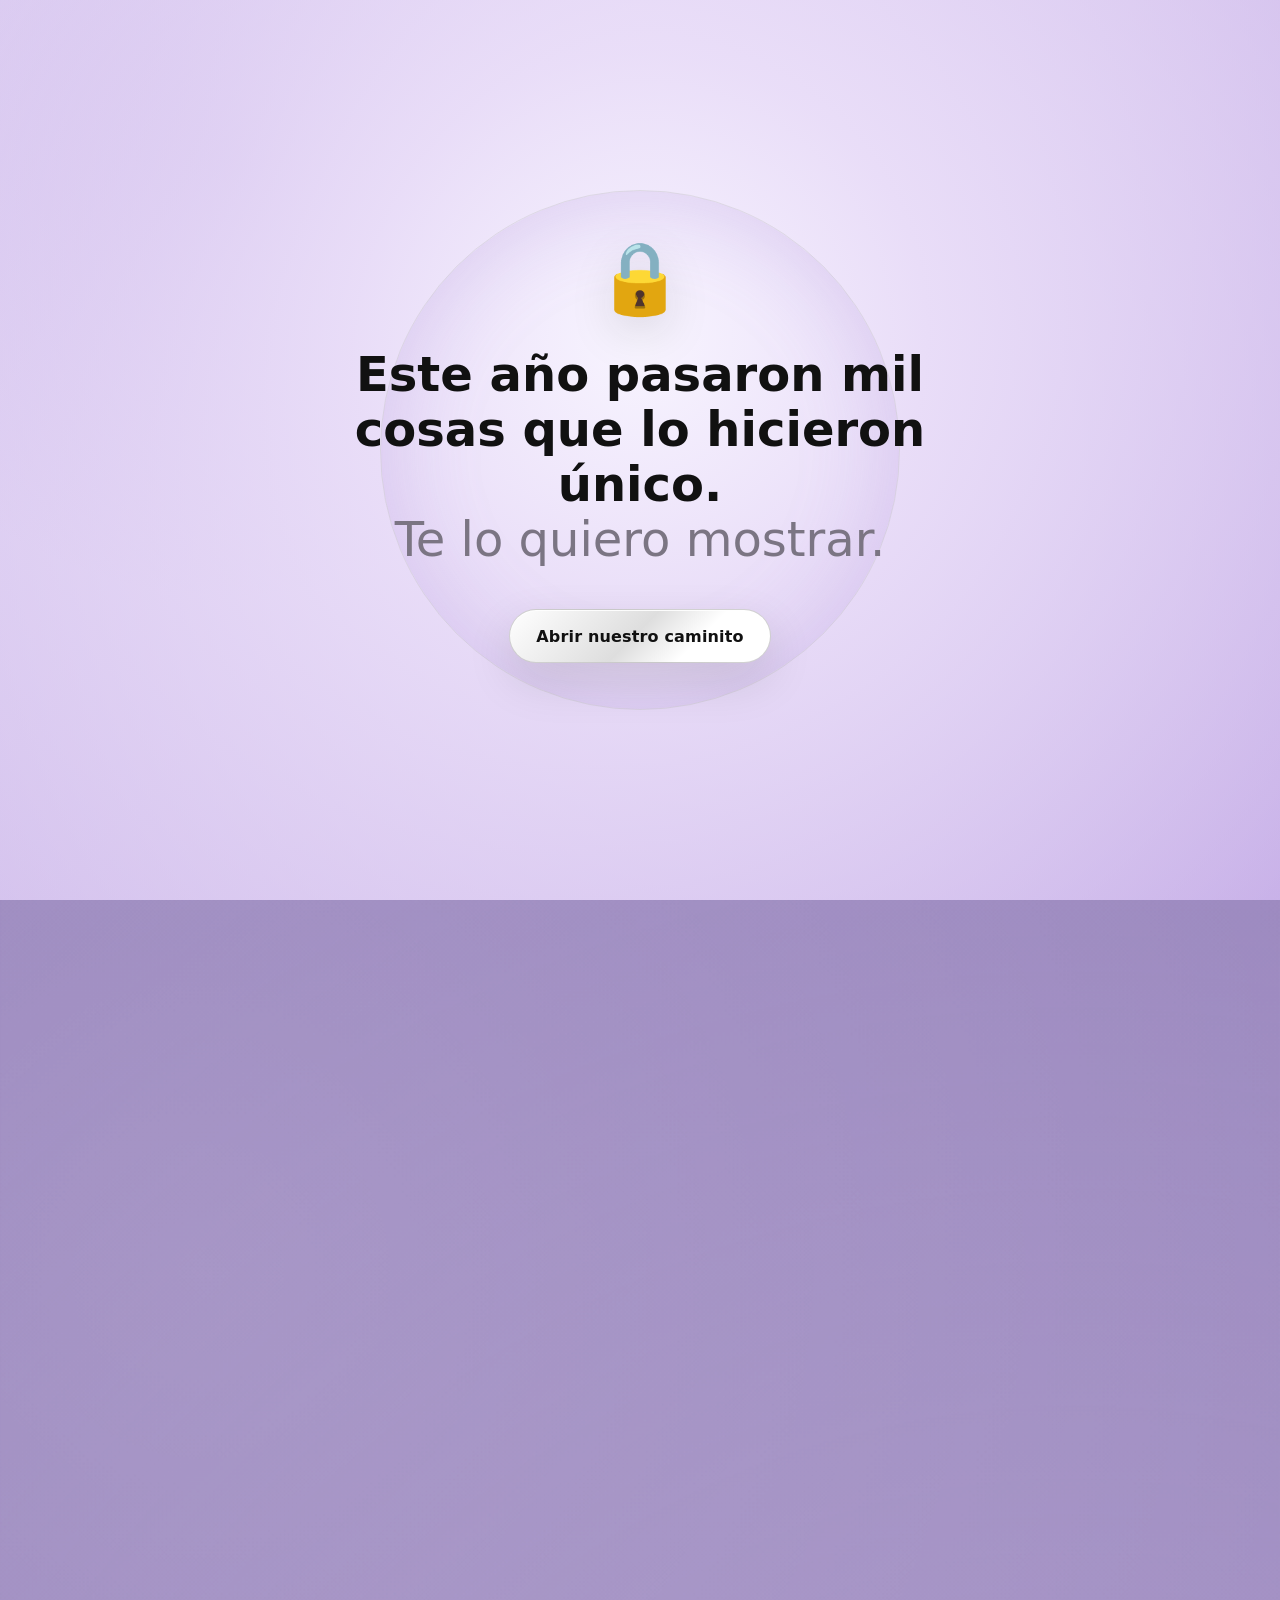
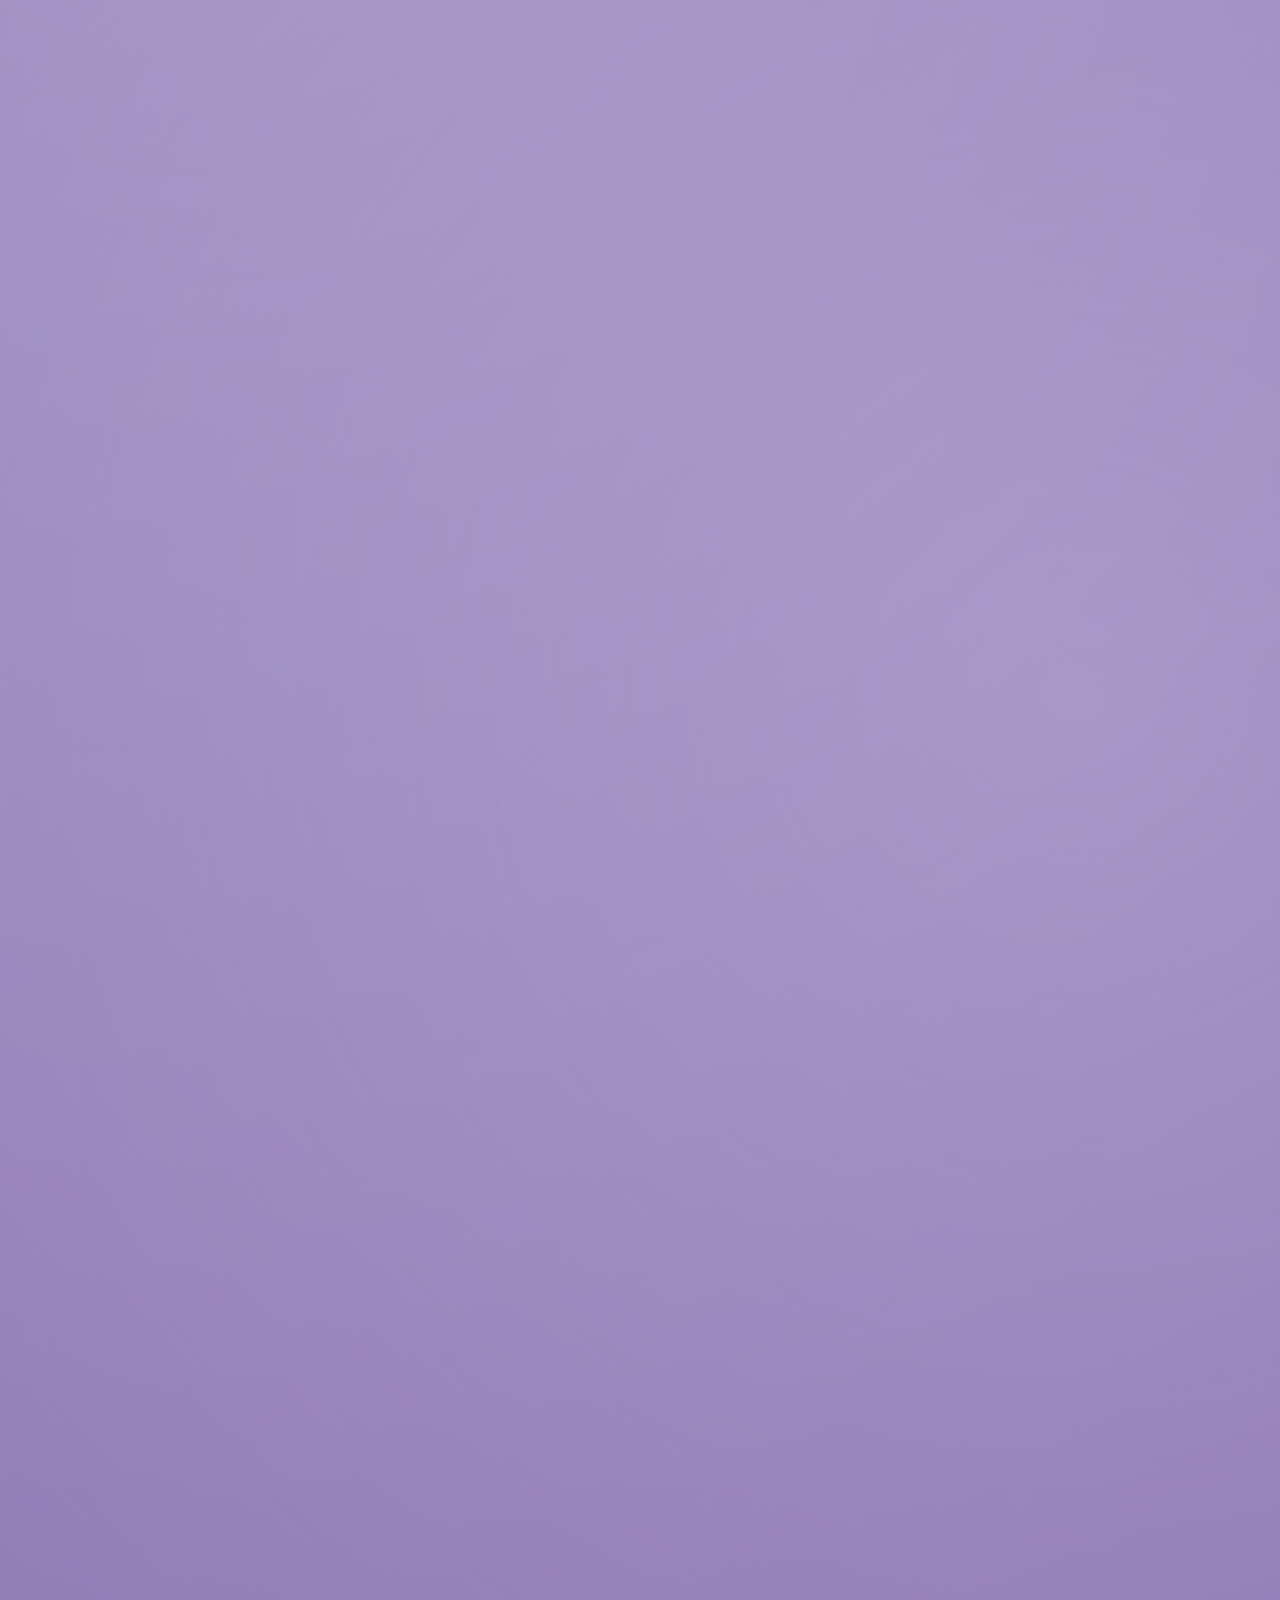
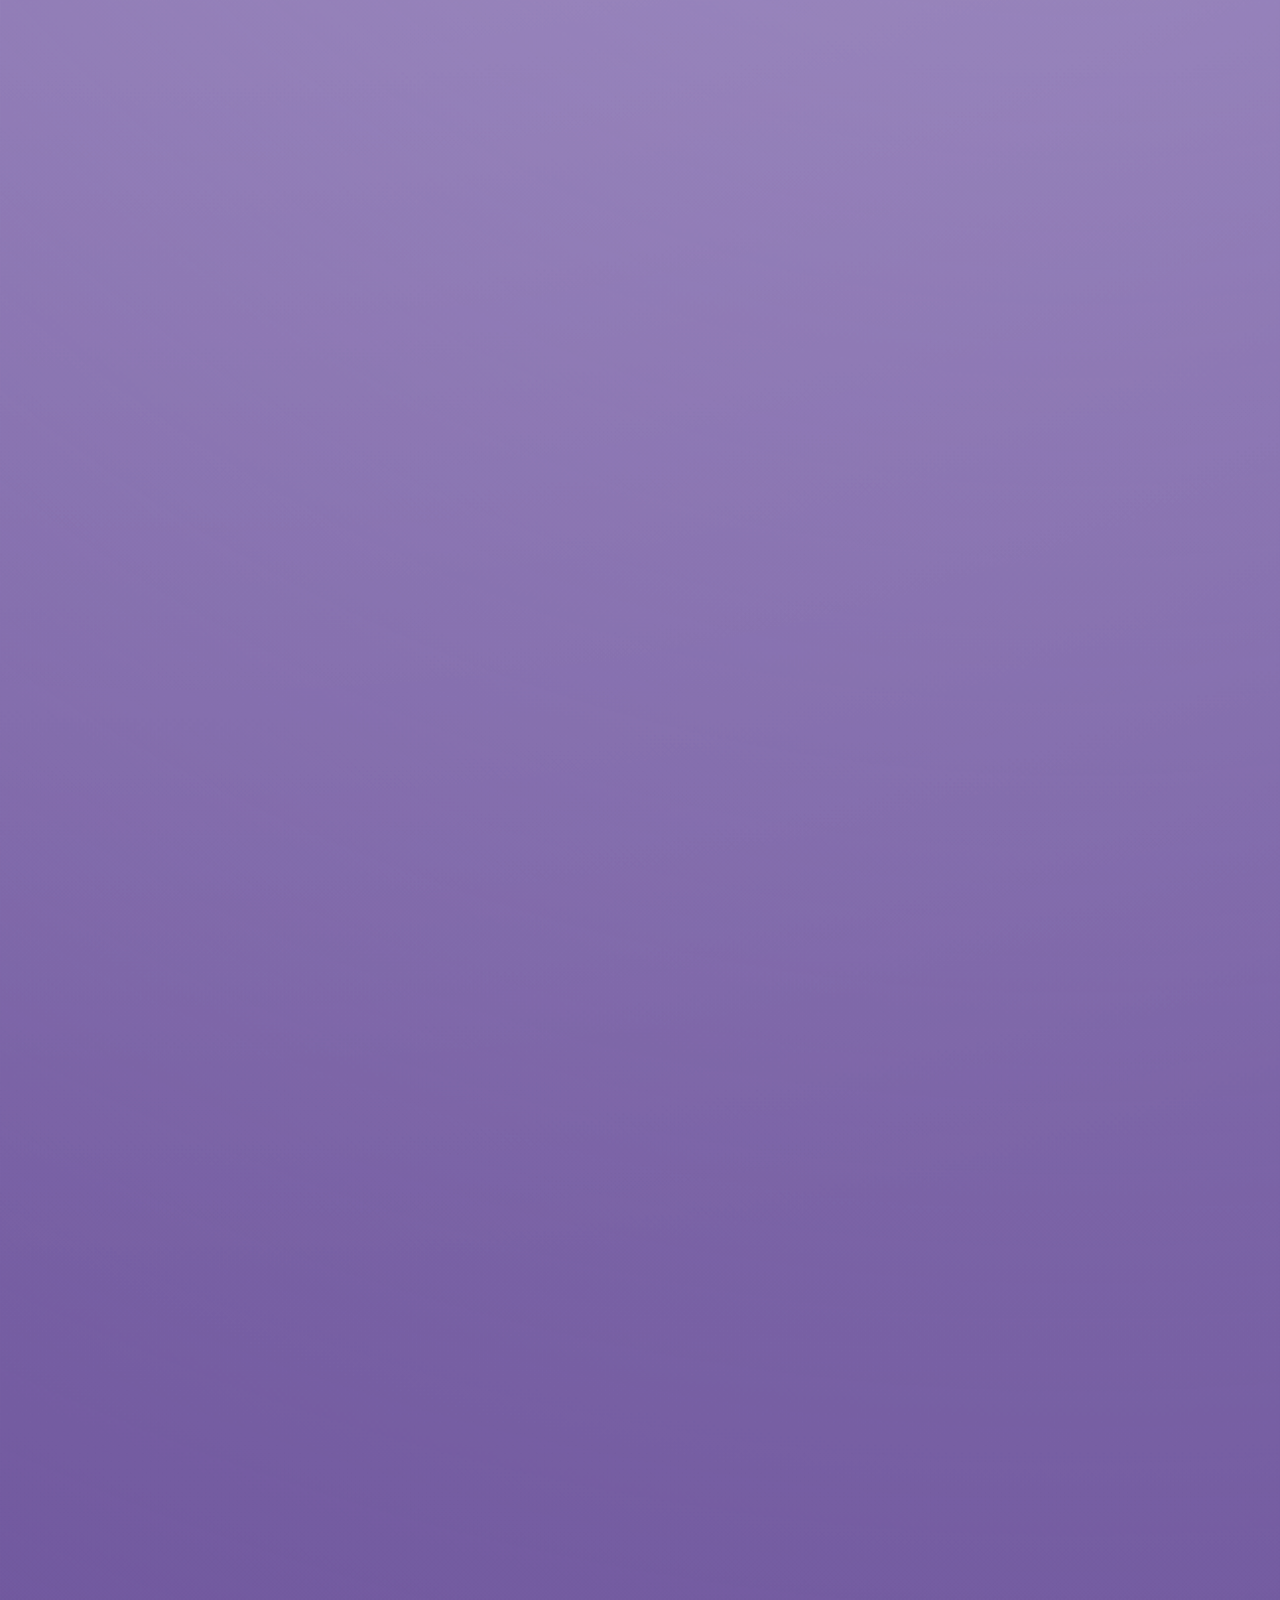
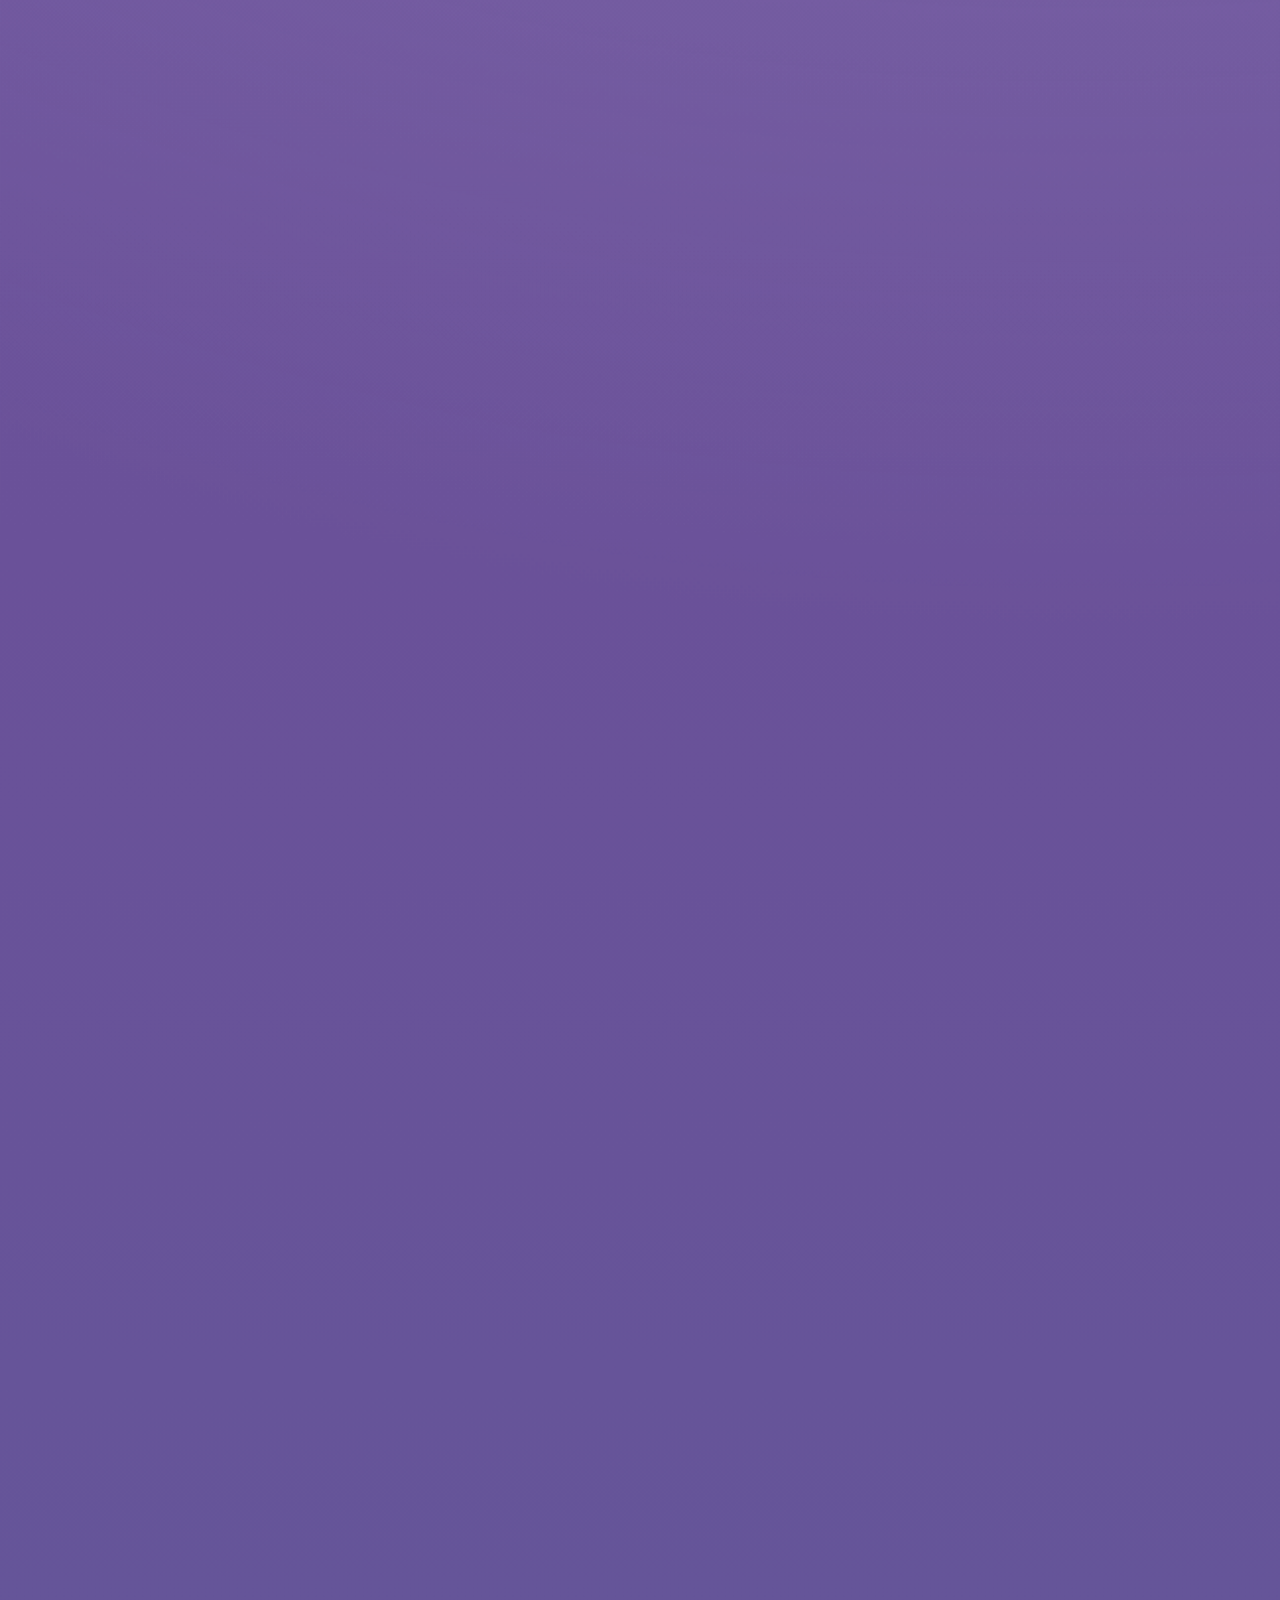
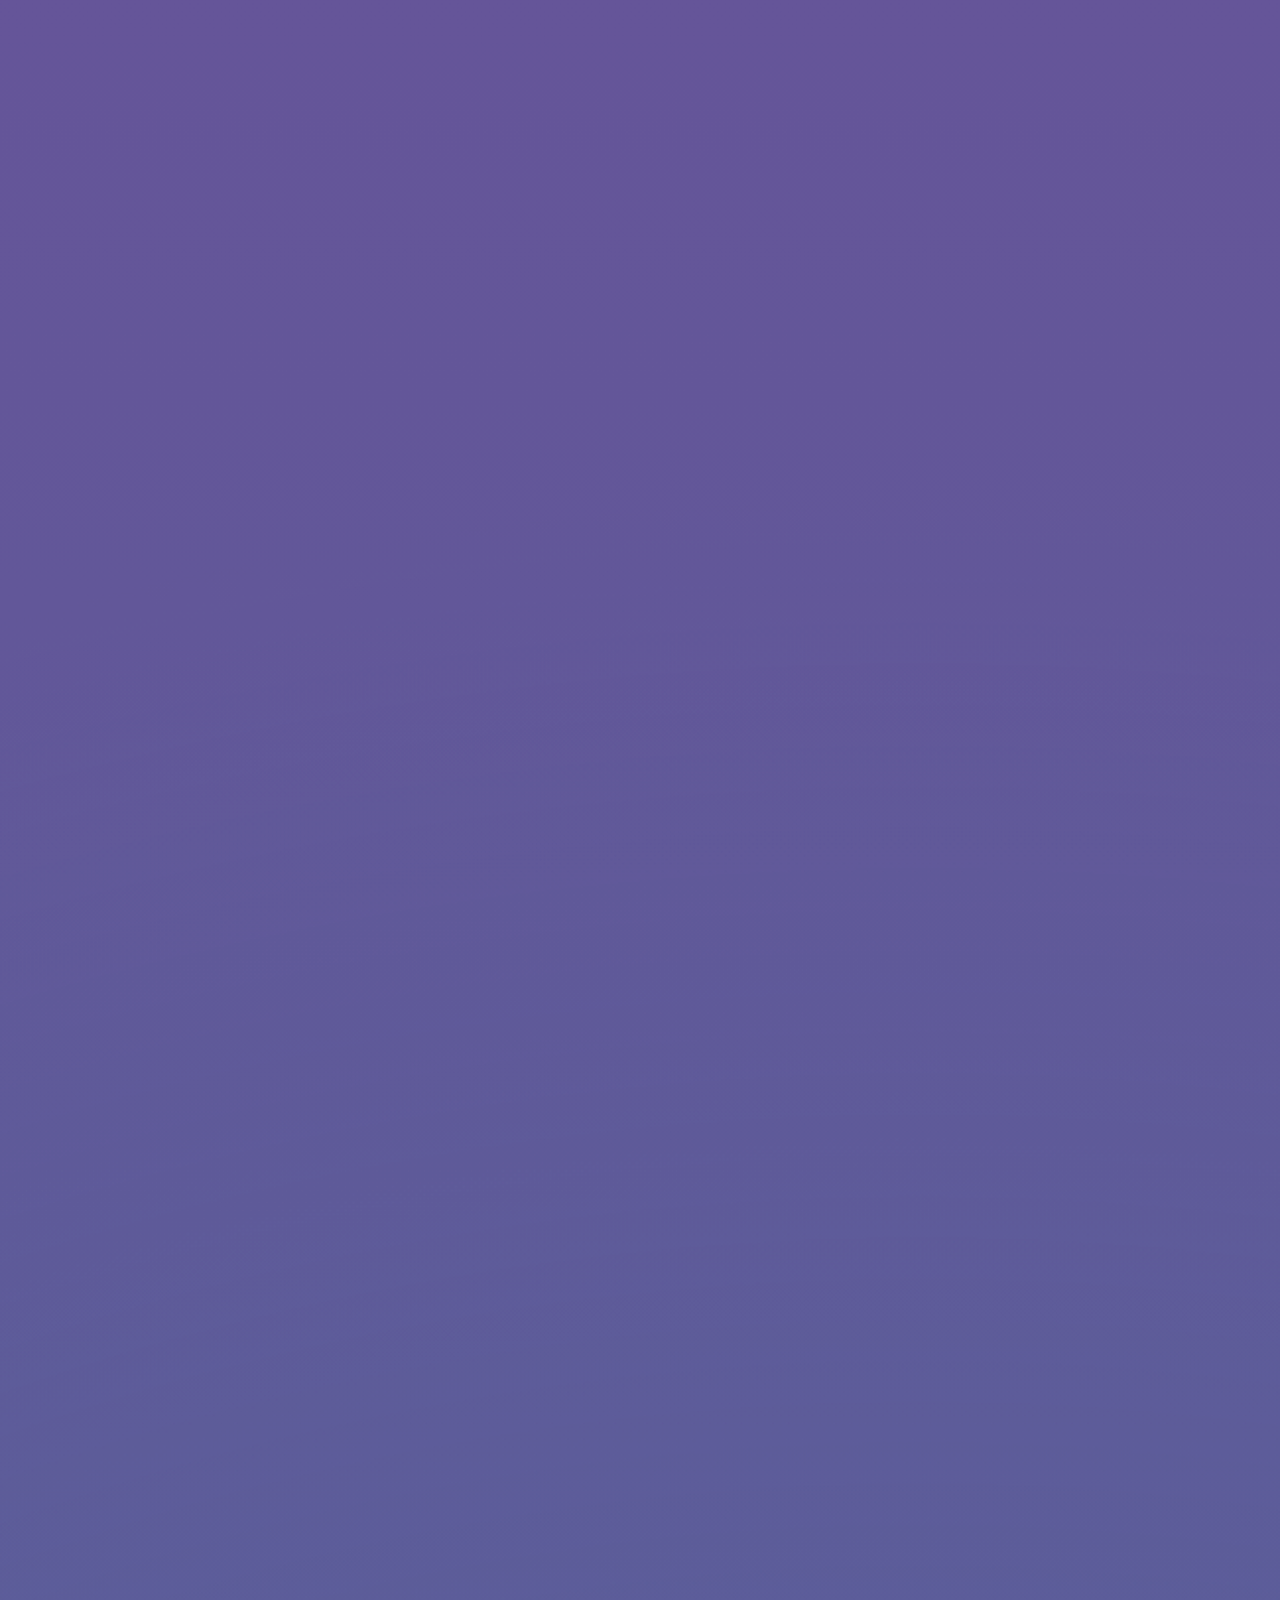
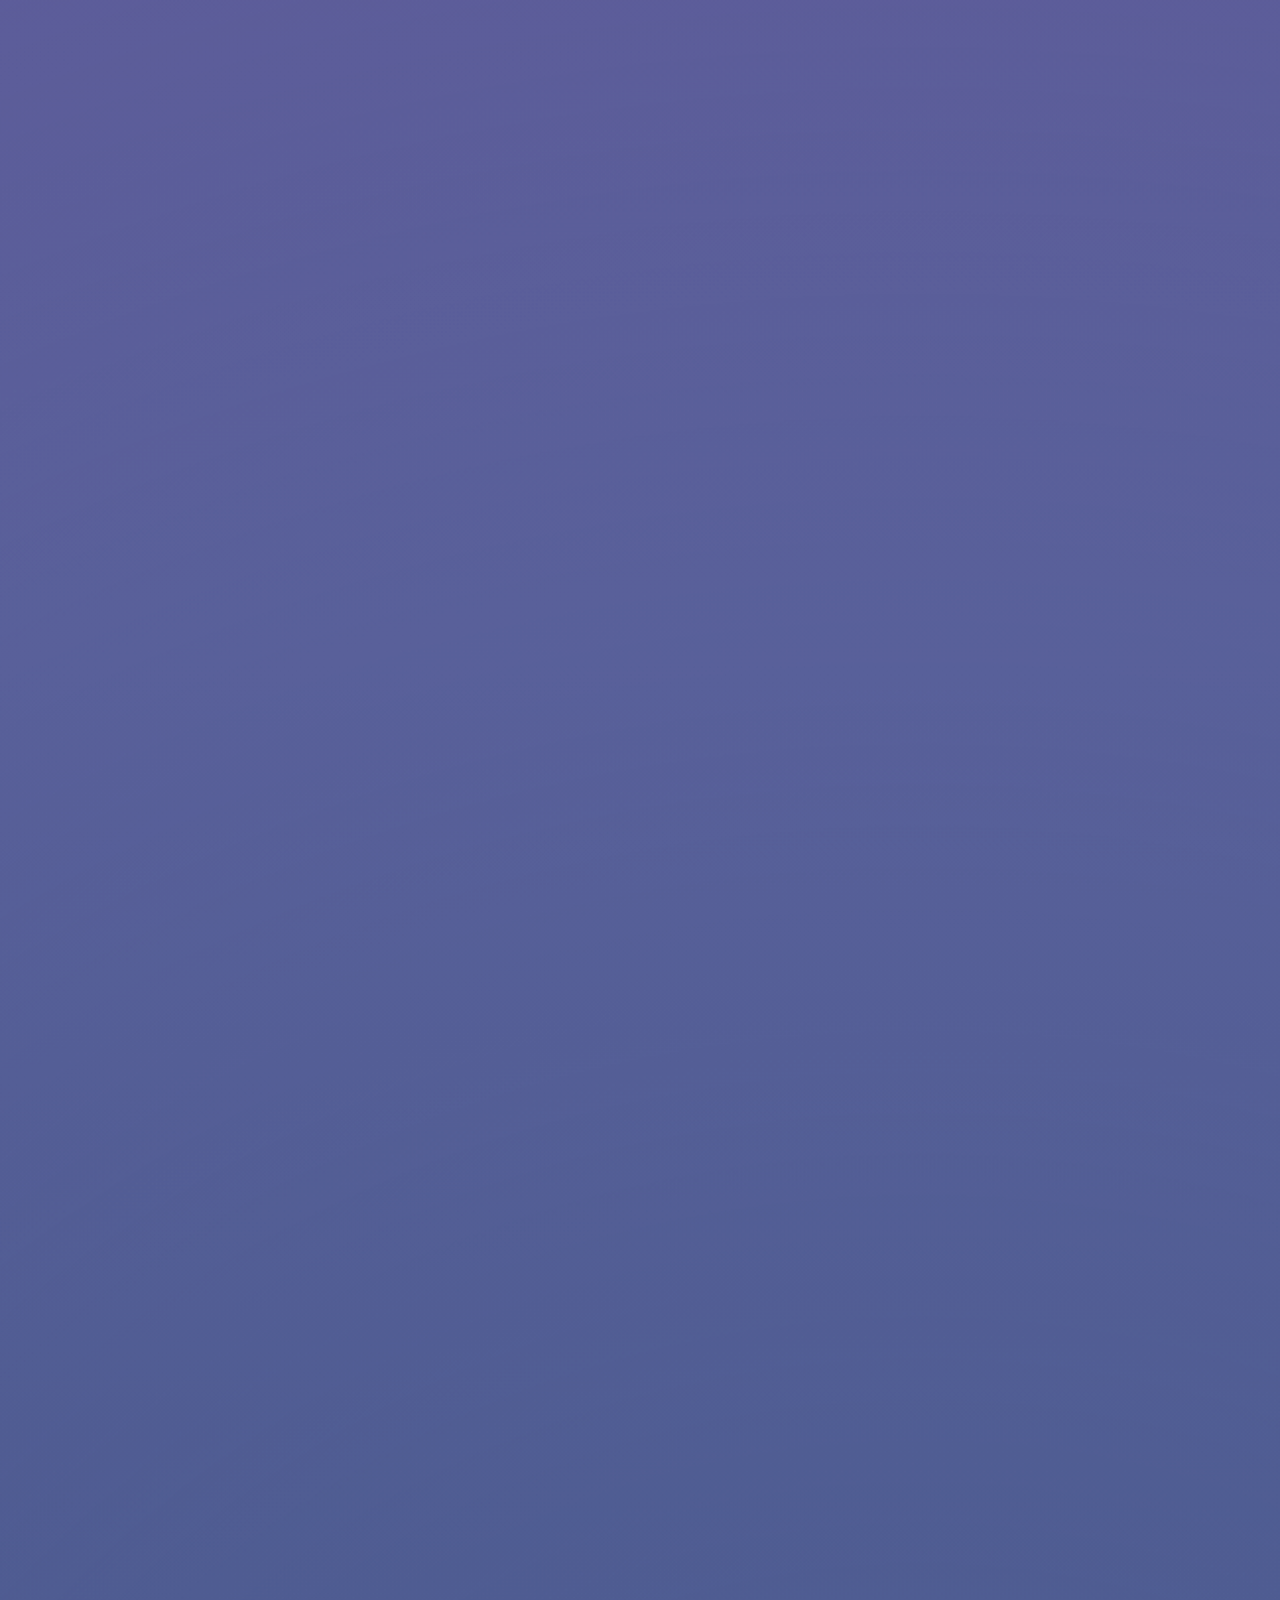
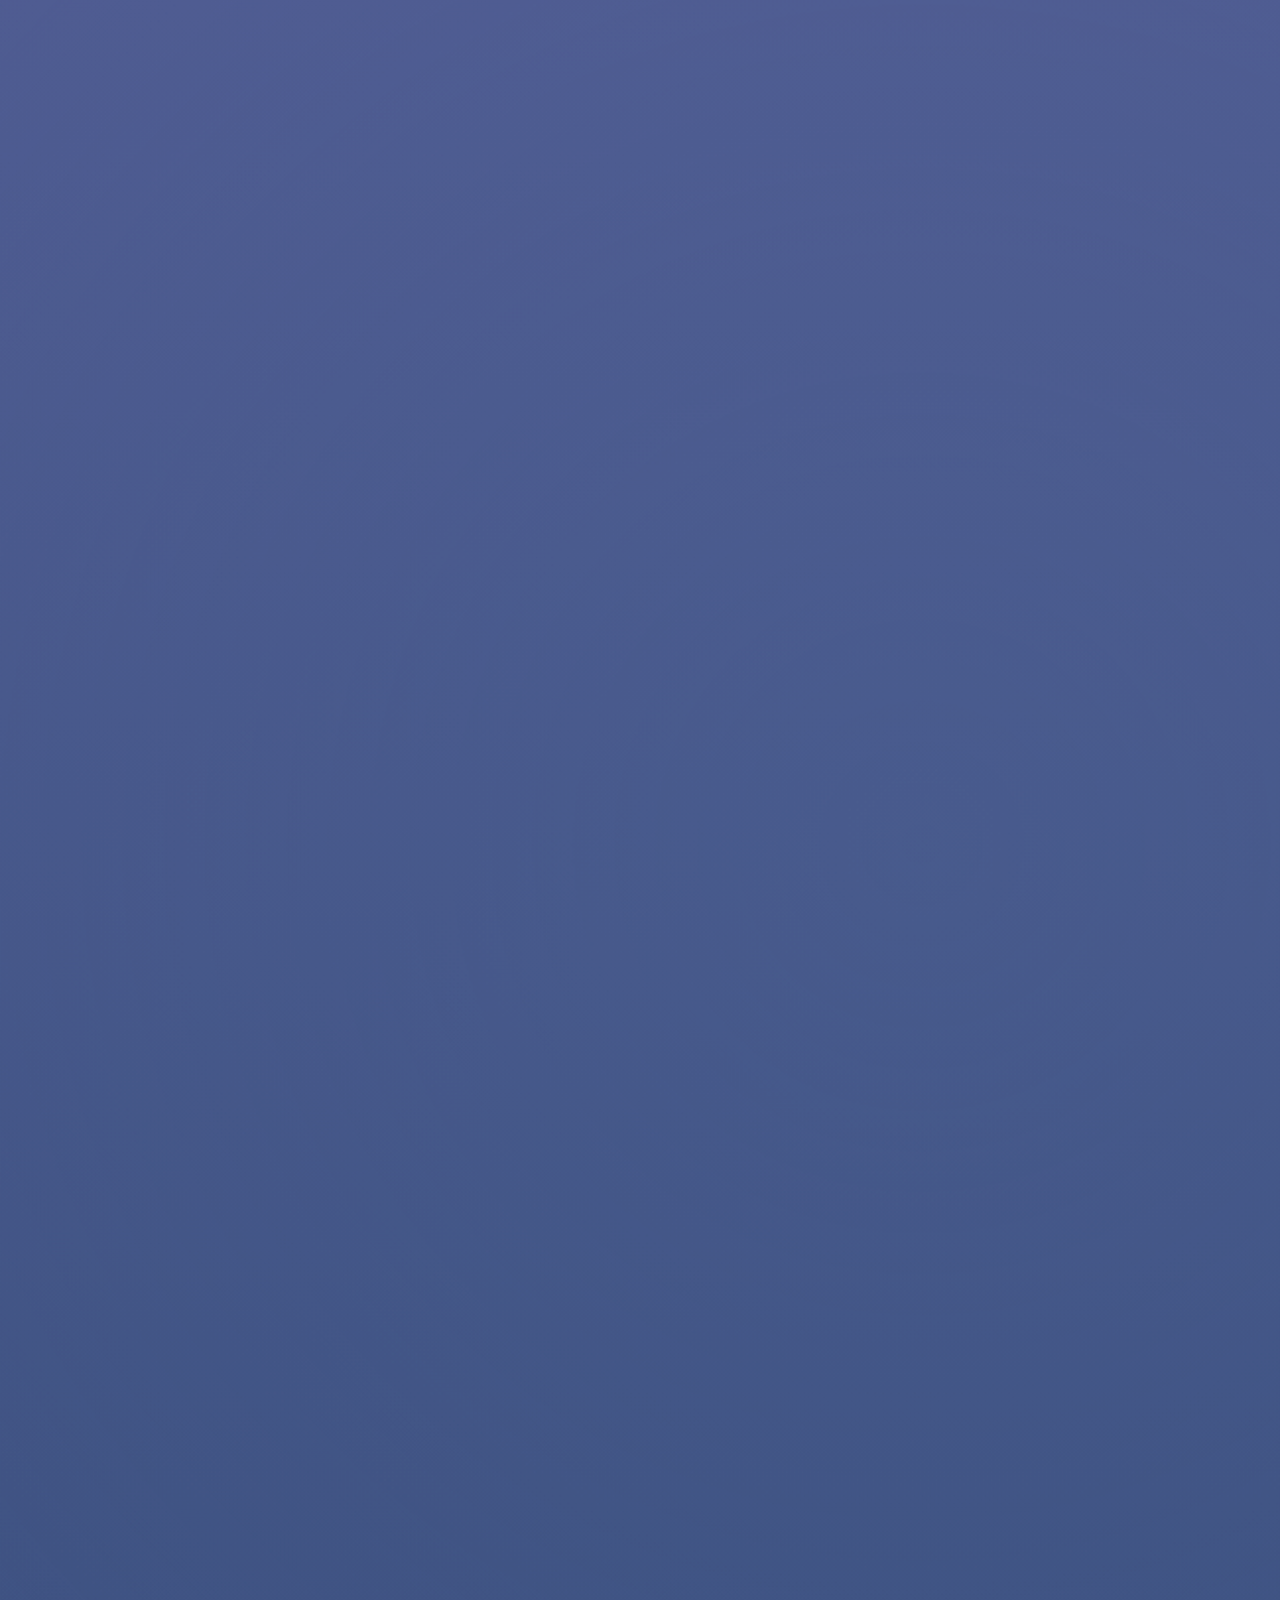
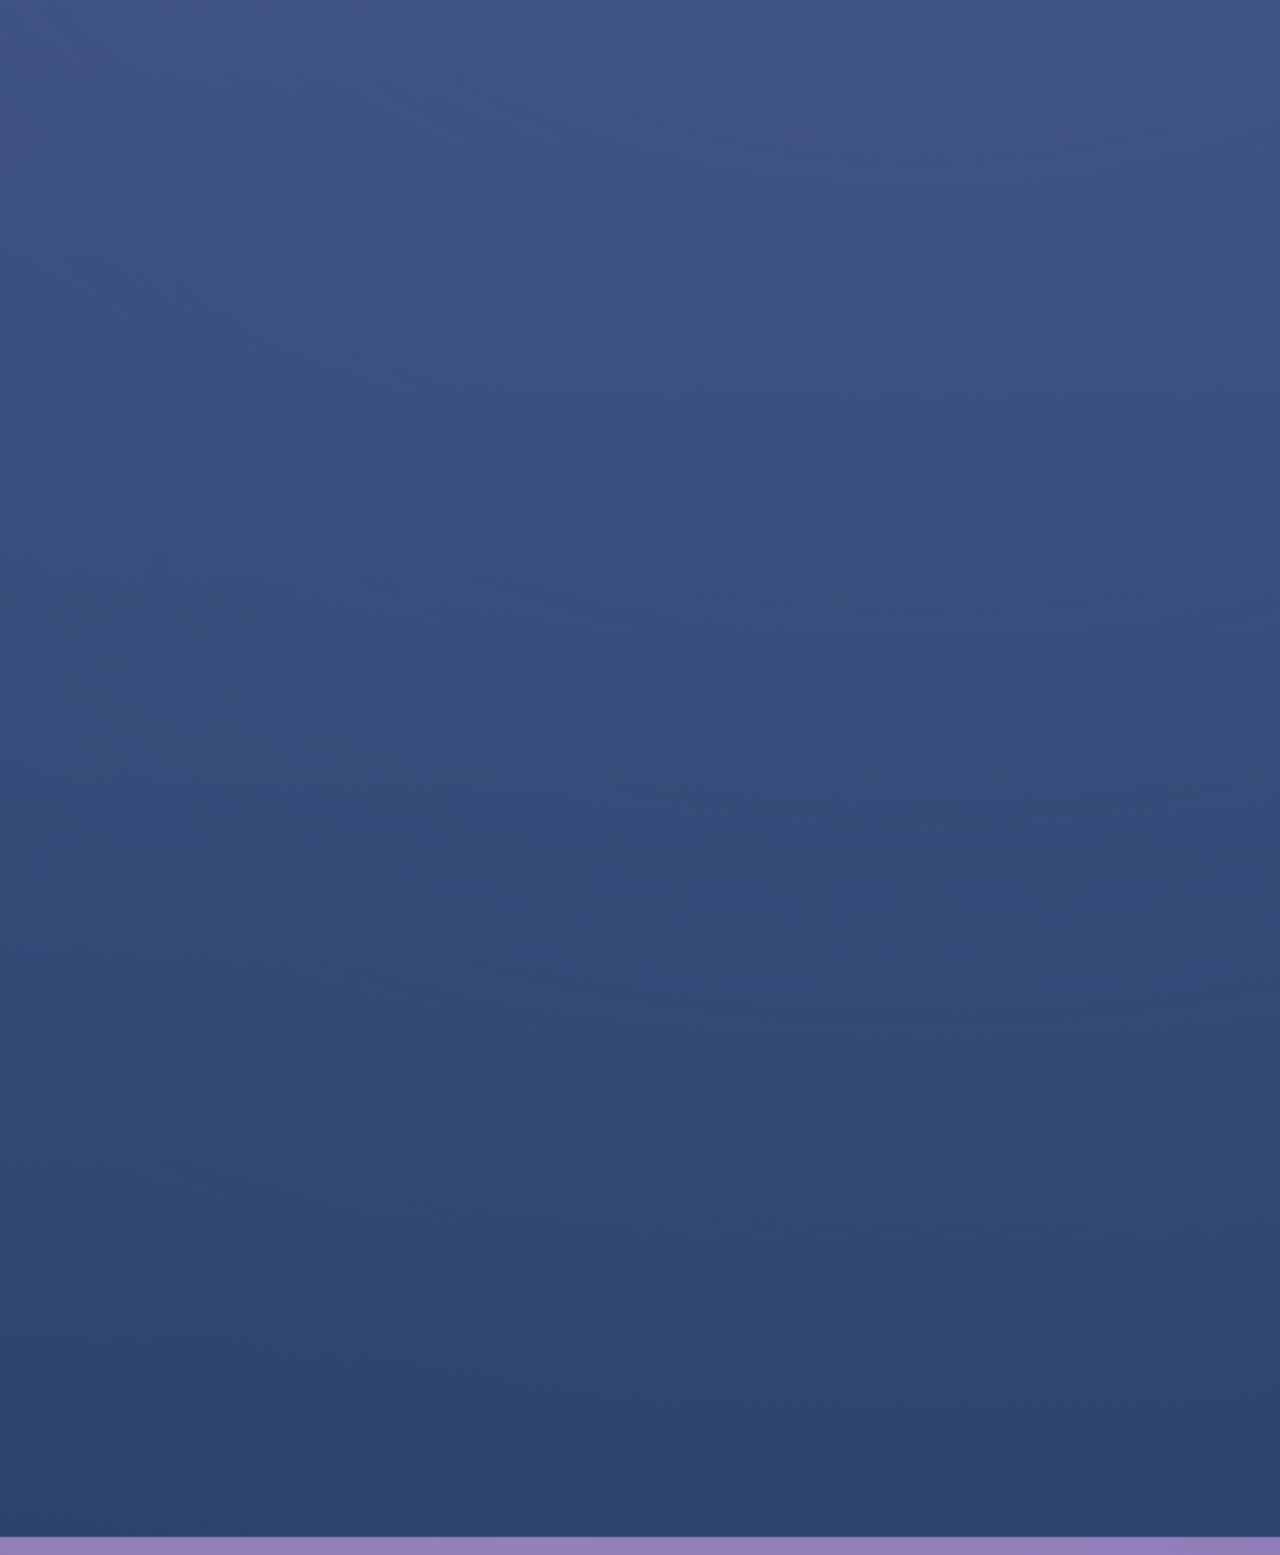
==== commit 3a0ee0aa: "Update index.html" ====
--- a/index.html
+++ b/index.html
@@ -187,23 +187,23 @@
             </div>
             <div class="profile-copy">
               <p class="profile-label">Él</p>
-              <h3>El pichi cinematográfico</h3>
+              <h3>Pepi</h3>
               <p class="profile-description">
-                Especialista en planes random, hambre emocional y defender películas como si fueran tesis universitarias.
+                Fede (novio).
               </p>
 
               <div class="skills-list" aria-label="Habilidades de él">
                 <div class="skill-row">
-                  <span>Gordo Cine</span>
+                  <span>Gordo Hamburgesa</span>
+                  <span class="stars" aria-label="8 de 8 estrellas">★★★★★★★★</span>
+                </div>
+                <div class="skill-row">
+                  <span>Comprar cosas completamente inútiles como espaditas de Star Wars</span>
                   <span class="stars" aria-label="5 de 5 estrellas">★★★★★</span>
                 </div>
                 <div class="skill-row">
-                  <span>Gordo Hamburguesa</span>
-                  <span class="stars" aria-label="5 de 5 estrellas">★★★★★</span>
-                </div>
-                <div class="skill-row">
                   <span>Tenis</span>
-                  <span class="stars" aria-label="4 de 5 estrellas">★★★★☆</span>
+                  <span class="stars" aria-label="2 de 5 estrellas">★★☆☆☆</span>
                 </div>
                 <div class="skill-row">
                   <span>Playus</span>
@@ -219,9 +219,9 @@
             </div>
             <div class="profile-copy">
               <p class="profile-label">Ella</p>
-              <h3>La jefa del lore</h3>
+              <h3>RECONTRAREQUETEREMILHERMOSA</h3>
               <p class="profile-description">
-                Capaz de iluminar cualquier plan, ganar discusiones con una mirada y hacer que todo se sienta casa.
+                Iluminación de mi día, creadora de la felicidad absoluta que recorre mi cuerpo, queen de los 7 kingdoms and protector of the realm ahre.
               </p>
 
               <div class="skills-list" aria-label="Habilidades de ella">
@@ -230,16 +230,16 @@
                   <span class="stars" aria-label="5 de 5 estrellas">★★★★★</span>
                 </div>
                 <div class="skill-row">
-                  <span>Facha</span>
-                  <span class="stars" aria-label="5 de 5 estrellas">★★★★★</span>
-                </div>
-                <div class="skill-row">
-                  <span>Planera profesional</span>
-                  <span class="stars" aria-label="4 de 5 estrellas">★★★★☆</span>
-                </div>
-                <div class="skill-row">
-                  <span>Besitos</span>
-                  <span class="stars" aria-label="5 de 5 estrellas">★★★★★</span>
+                  <span>Llevar a Fede a comprar cosas asi puede VER QUE TE REGALA</span>
+                  <span class="stars" aria-label="3 de 5 estrellas">★★★☆☆</span>
+                </div>
+                <div class="skill-row">
+                  <span>Tenis</span>
+                  <span class="stars" aria-label="4 de 5 estrellas">★★★★★</span>
+                </div>
+                <div class="skill-row">
+                  <span>Pichi pichanga pichonga</span>
+                  <span class="stars" aria-label="10 de 10 estrellas">★★★★★★★★★★</span>
                 </div>
               </div>
             </div>
--- a/styles.css
+++ b/styles.css
@@ -542,7 +542,8 @@
 
 .hero-image.image-missing,
 .memory-media img.image-missing,
-.gallery-item img.image-missing {
+.gallery-item img.image-missing,
+.profile-photo img.image-missing {
   opacity: 0;
 }
 
@@ -608,6 +609,126 @@
 .gallery-item:hover {
   box-shadow: var(--shadow-hover);
   transform: translateY(-5px);
+}
+
+.profiles-section {
+  overflow: hidden;
+  background:
+    radial-gradient(circle at 18% 18%, rgba(233, 221, 248, 0.32), transparent 30%),
+    radial-gradient(circle at 82% 78%, rgba(81, 111, 159, 0.24), transparent 34%),
+    linear-gradient(180deg, #7564aa 0%, #665fa2 44%, var(--violet-deep) 100%);
+}
+
+.profiles-section .section-heading h2,
+.profiles-section .section-heading .eyebrow {
+  color: #ffffff;
+}
+
+.profiles-section .section-heading .eyebrow {
+  opacity: 0.78;
+}
+
+.profiles-grid {
+  display: grid;
+  grid-template-columns: repeat(2, minmax(0, 420px));
+  justify-content: center;
+  gap: 22px;
+}
+
+.profile-card {
+  overflow: hidden;
+  background: rgba(255, 255, 255, 0.72);
+  border: 1px solid rgba(255, 255, 255, 0.42);
+  border-radius: var(--radius-large);
+  box-shadow: 0 28px 80px rgba(17, 17, 17, 0.16);
+  backdrop-filter: blur(24px);
+  transition:
+    opacity 700ms var(--ease),
+    transform 700ms var(--ease),
+    box-shadow 300ms var(--ease);
+}
+
+.profile-card:hover {
+  box-shadow: 0 34px 95px rgba(17, 17, 17, 0.2);
+  transform: translateY(-6px);
+}
+
+.profile-photo {
+  height: clamp(190px, 24vw, 260px);
+  overflow: hidden;
+  background:
+    radial-gradient(circle at 50% 24%, rgba(255, 255, 255, 0.42), transparent 34%),
+    linear-gradient(135deg, var(--violet-soft), var(--blue-soft));
+}
+
+.profile-photo img {
+  width: 100%;
+  height: 100%;
+  object-fit: cover;
+  object-position: center center;
+  transition: transform 800ms var(--ease);
+}
+
+.profile-photo img.image-missing {
+  opacity: 0;
+}
+
+.profile-card:hover .profile-photo img {
+  transform: scale(1.04);
+}
+
+.profile-copy {
+  padding: clamp(22px, 3vw, 30px);
+}
+
+.profile-label {
+  width: fit-content;
+  margin-bottom: 18px;
+  padding: 7px 14px;
+  color: #4c3a72;
+  background: rgba(255, 255, 255, 0.66);
+  border: 1px solid rgba(192, 192, 192, 0.34);
+  border-radius: 999px;
+  font-size: 0.78rem;
+  font-weight: 800;
+  letter-spacing: 0.18em;
+  text-transform: uppercase;
+}
+
+.profile-description {
+  min-height: 72px;
+  margin-bottom: 22px;
+  color: #5e5868;
+}
+
+.skills-list {
+  display: grid;
+  gap: 10px;
+}
+
+.skill-row {
+  display: flex;
+  align-items: center;
+  justify-content: space-between;
+  gap: 14px;
+  padding: 11px 14px;
+  background: rgba(255, 255, 255, 0.58);
+  border: 1px solid rgba(192, 192, 192, 0.22);
+  border-radius: 14px;
+}
+
+.skill-row span:first-child {
+  color: #2f2938;
+  font-size: 0.92rem;
+  font-weight: 720;
+}
+
+.stars {
+  flex: 0 0 auto;
+  color: #8f74c4;
+  font-size: 0.98rem;
+  letter-spacing: 0.08em;
+  text-shadow: 0 1px 0 rgba(255, 255, 255, 0.78);
 }
 
 .counter-section {
@@ -966,6 +1087,10 @@
   .counter-grid {
     grid-template-columns: repeat(3, 1fr);
   }
+
+  .profiles-grid {
+    gap: 18px;
+  }
 }
 
 @media (max-width: 620px) {
@@ -1050,6 +1175,24 @@
 
   .counter-unit {
     padding: 18px 8px;
+  }
+
+  .profiles-grid {
+    grid-template-columns: 1fr;
+  }
+
+  .profile-photo {
+    height: 210px;
+  }
+
+  .profile-description {
+    min-height: auto;
+  }
+
+  .skill-row {
+    align-items: flex-start;
+    flex-direction: column;
+    gap: 6px;
   }
 
   .pdf-modal {
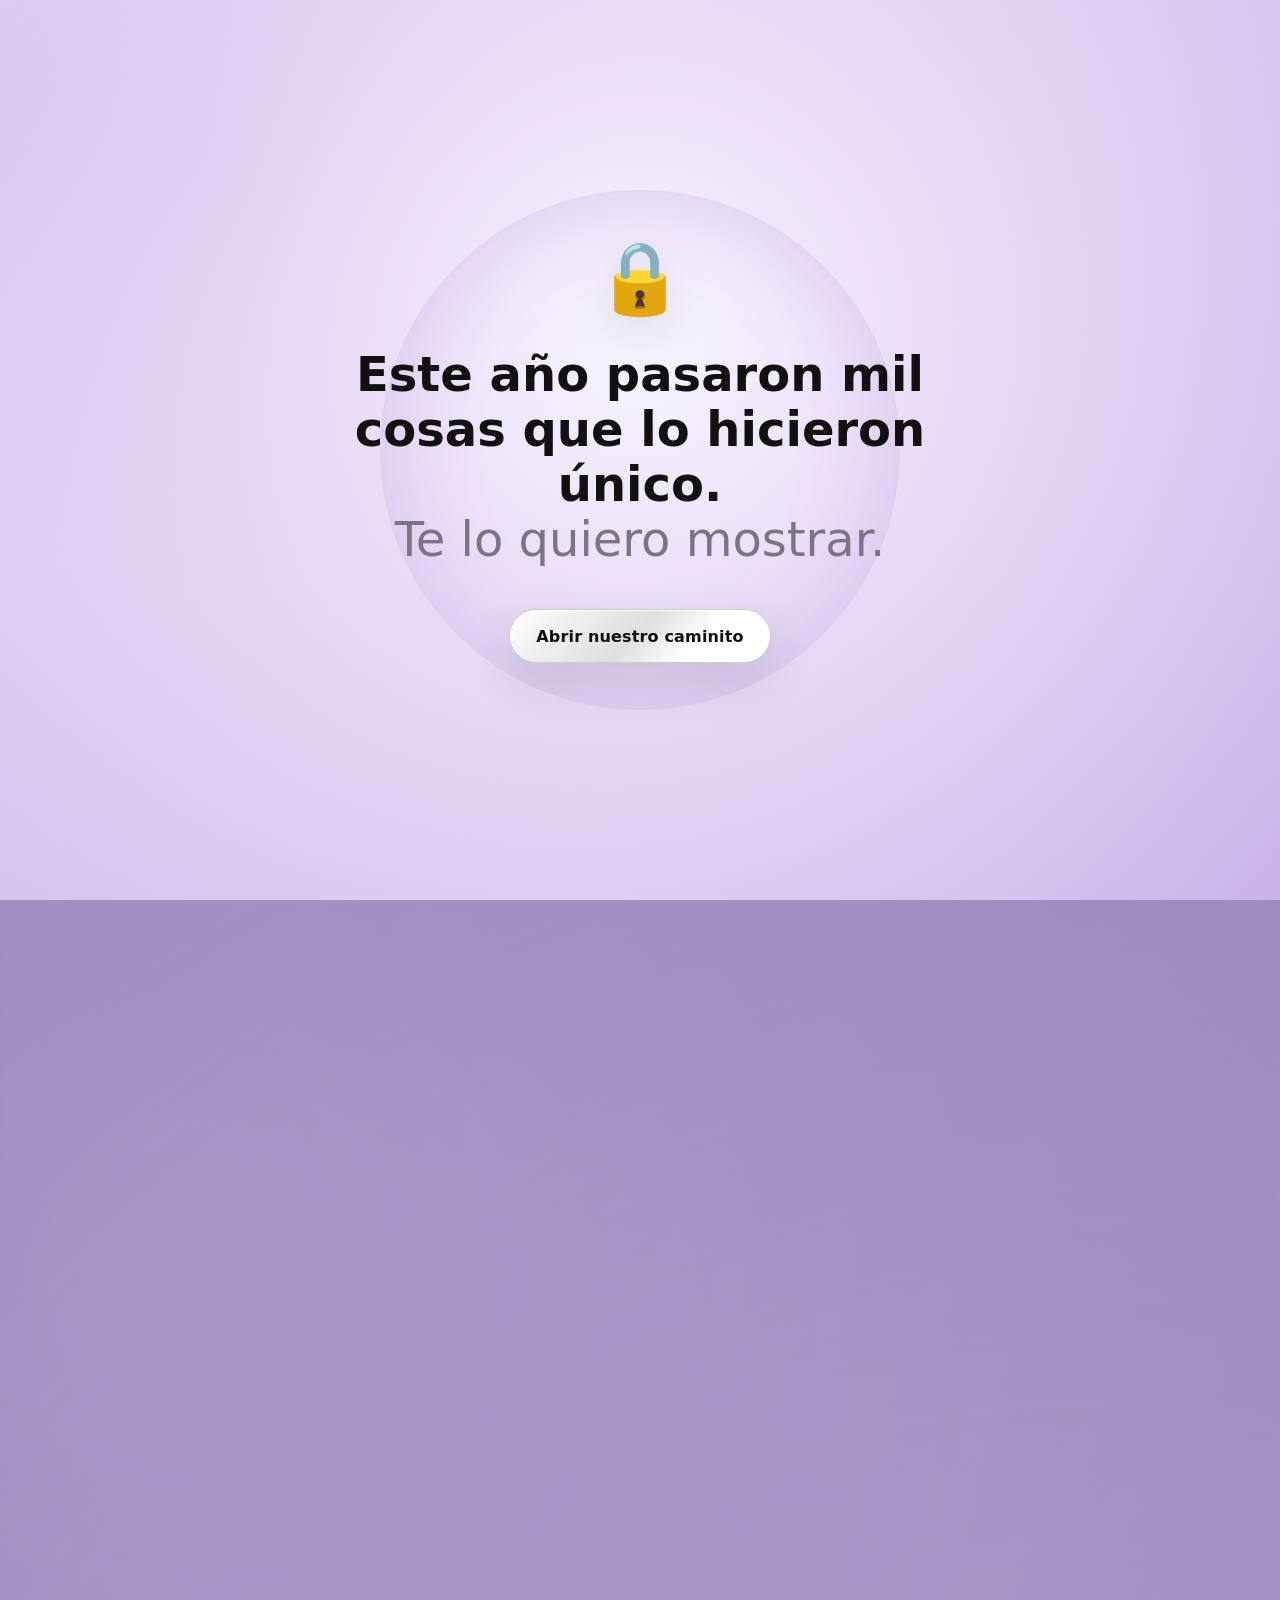
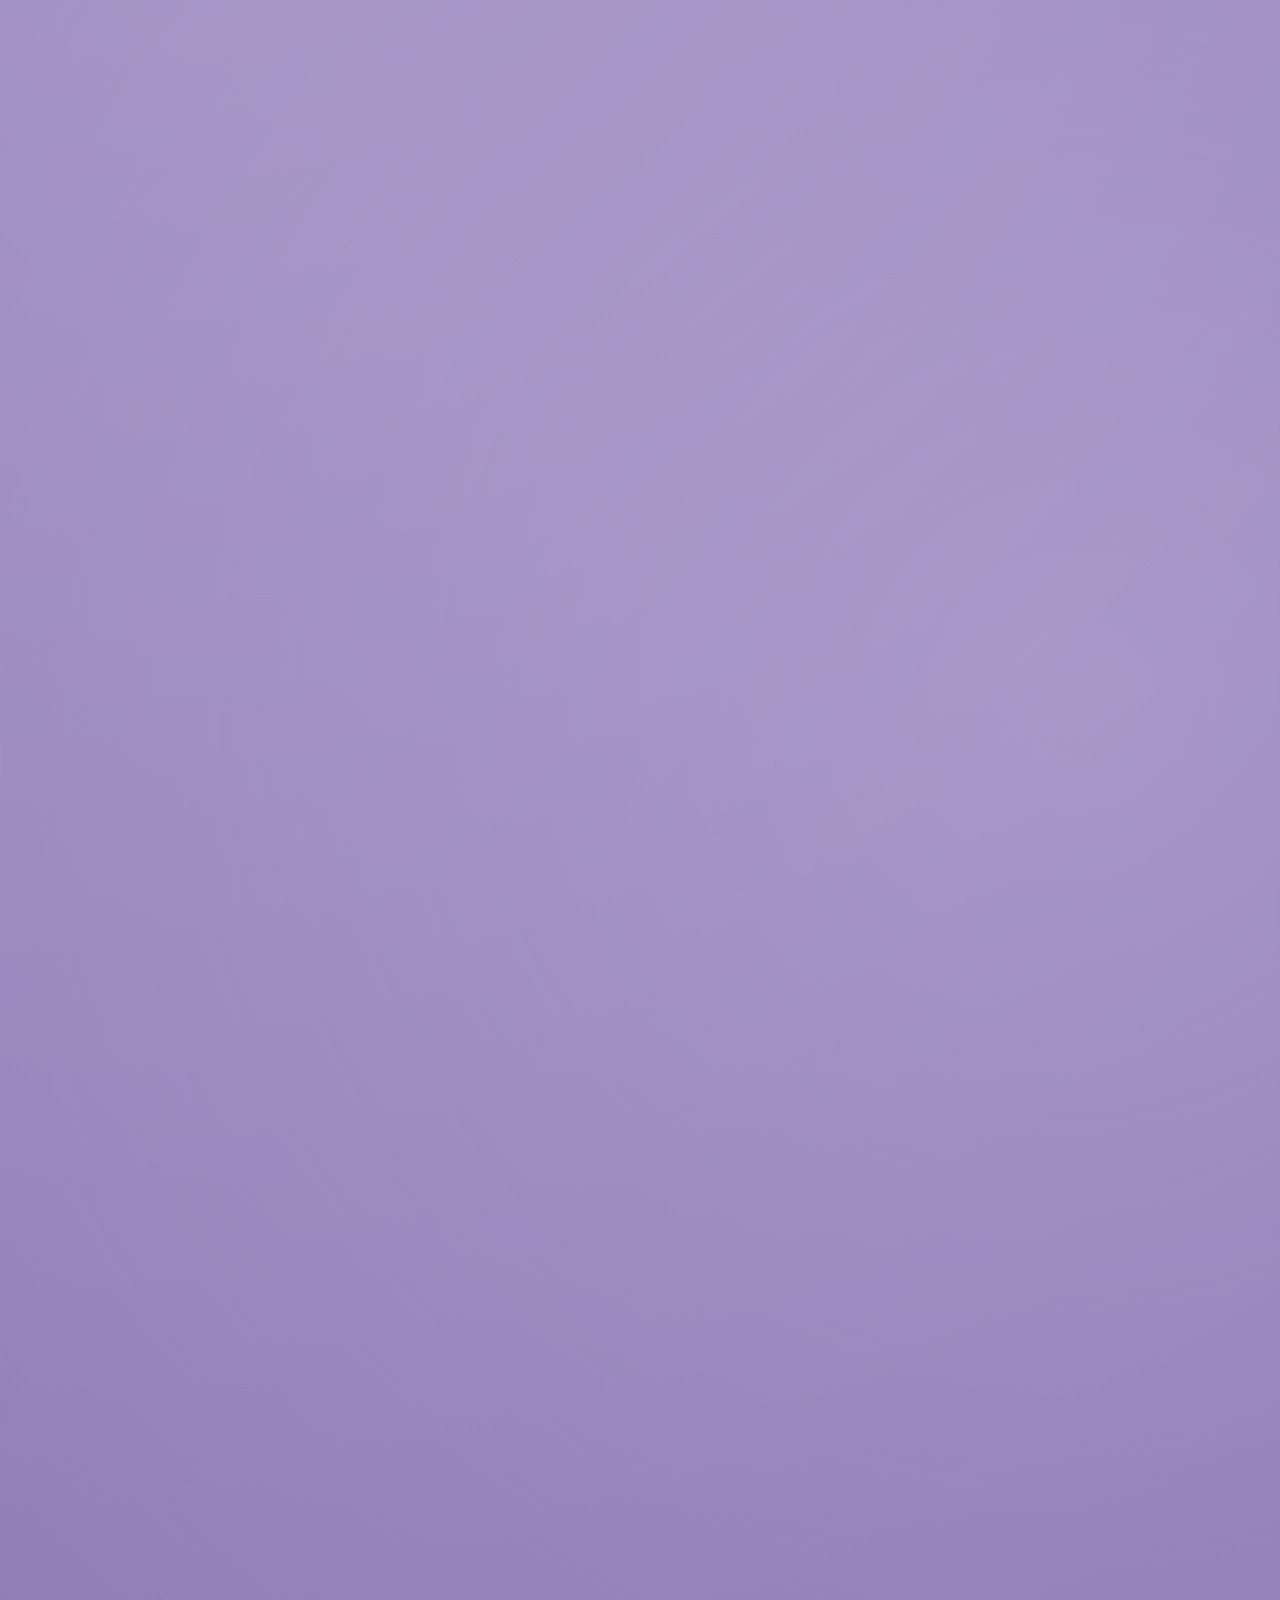
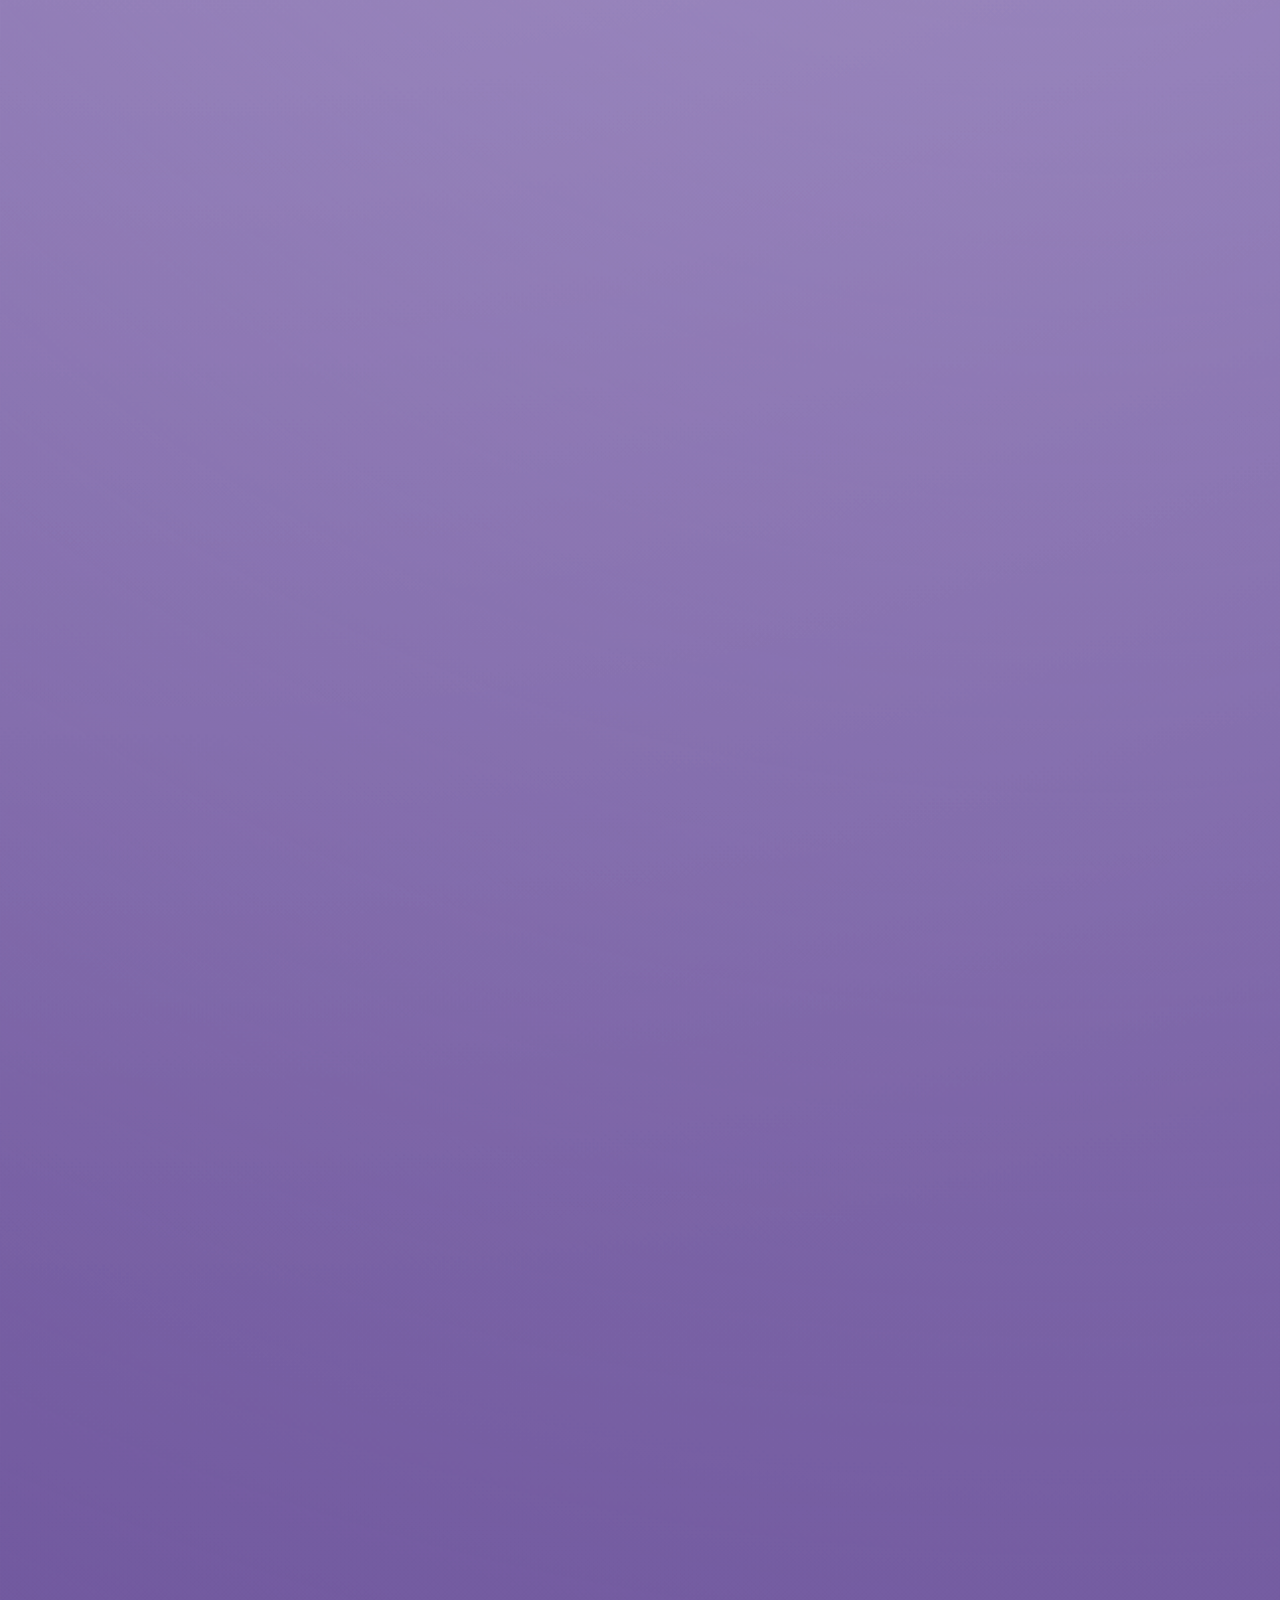
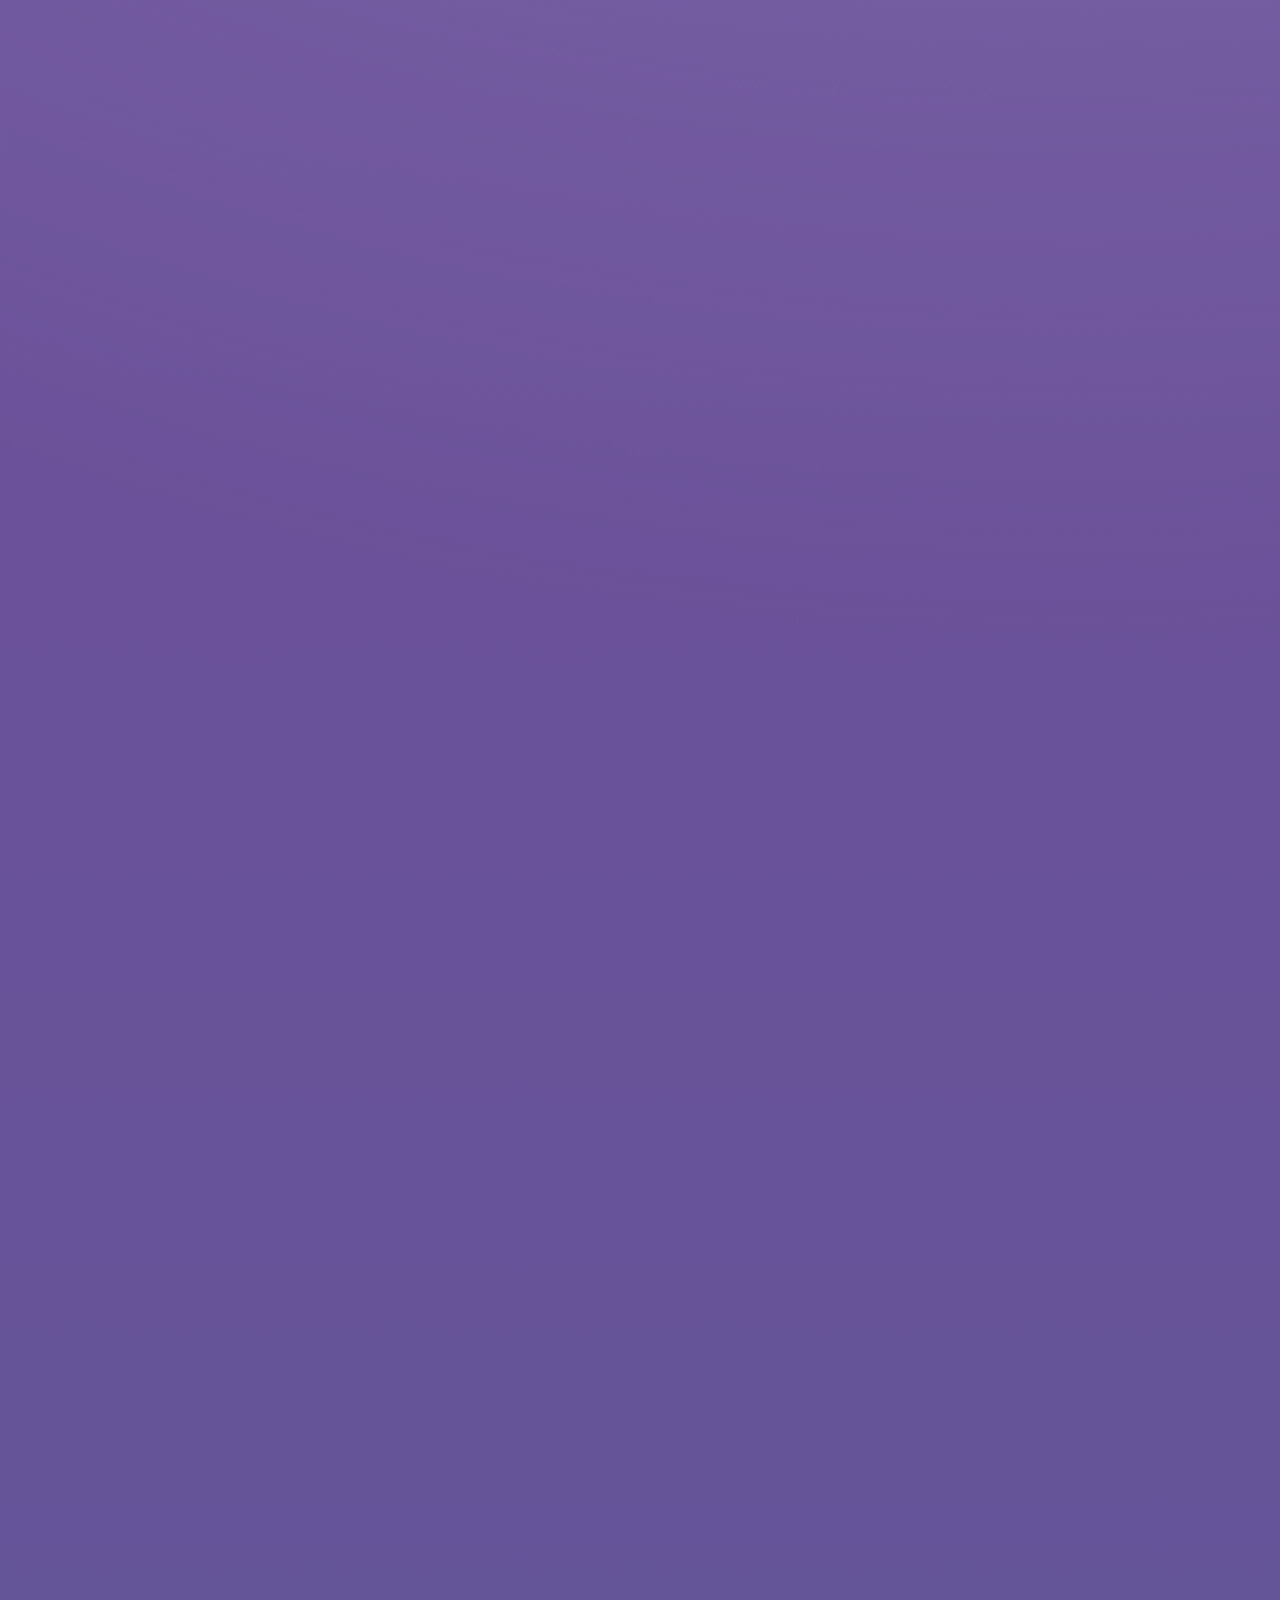
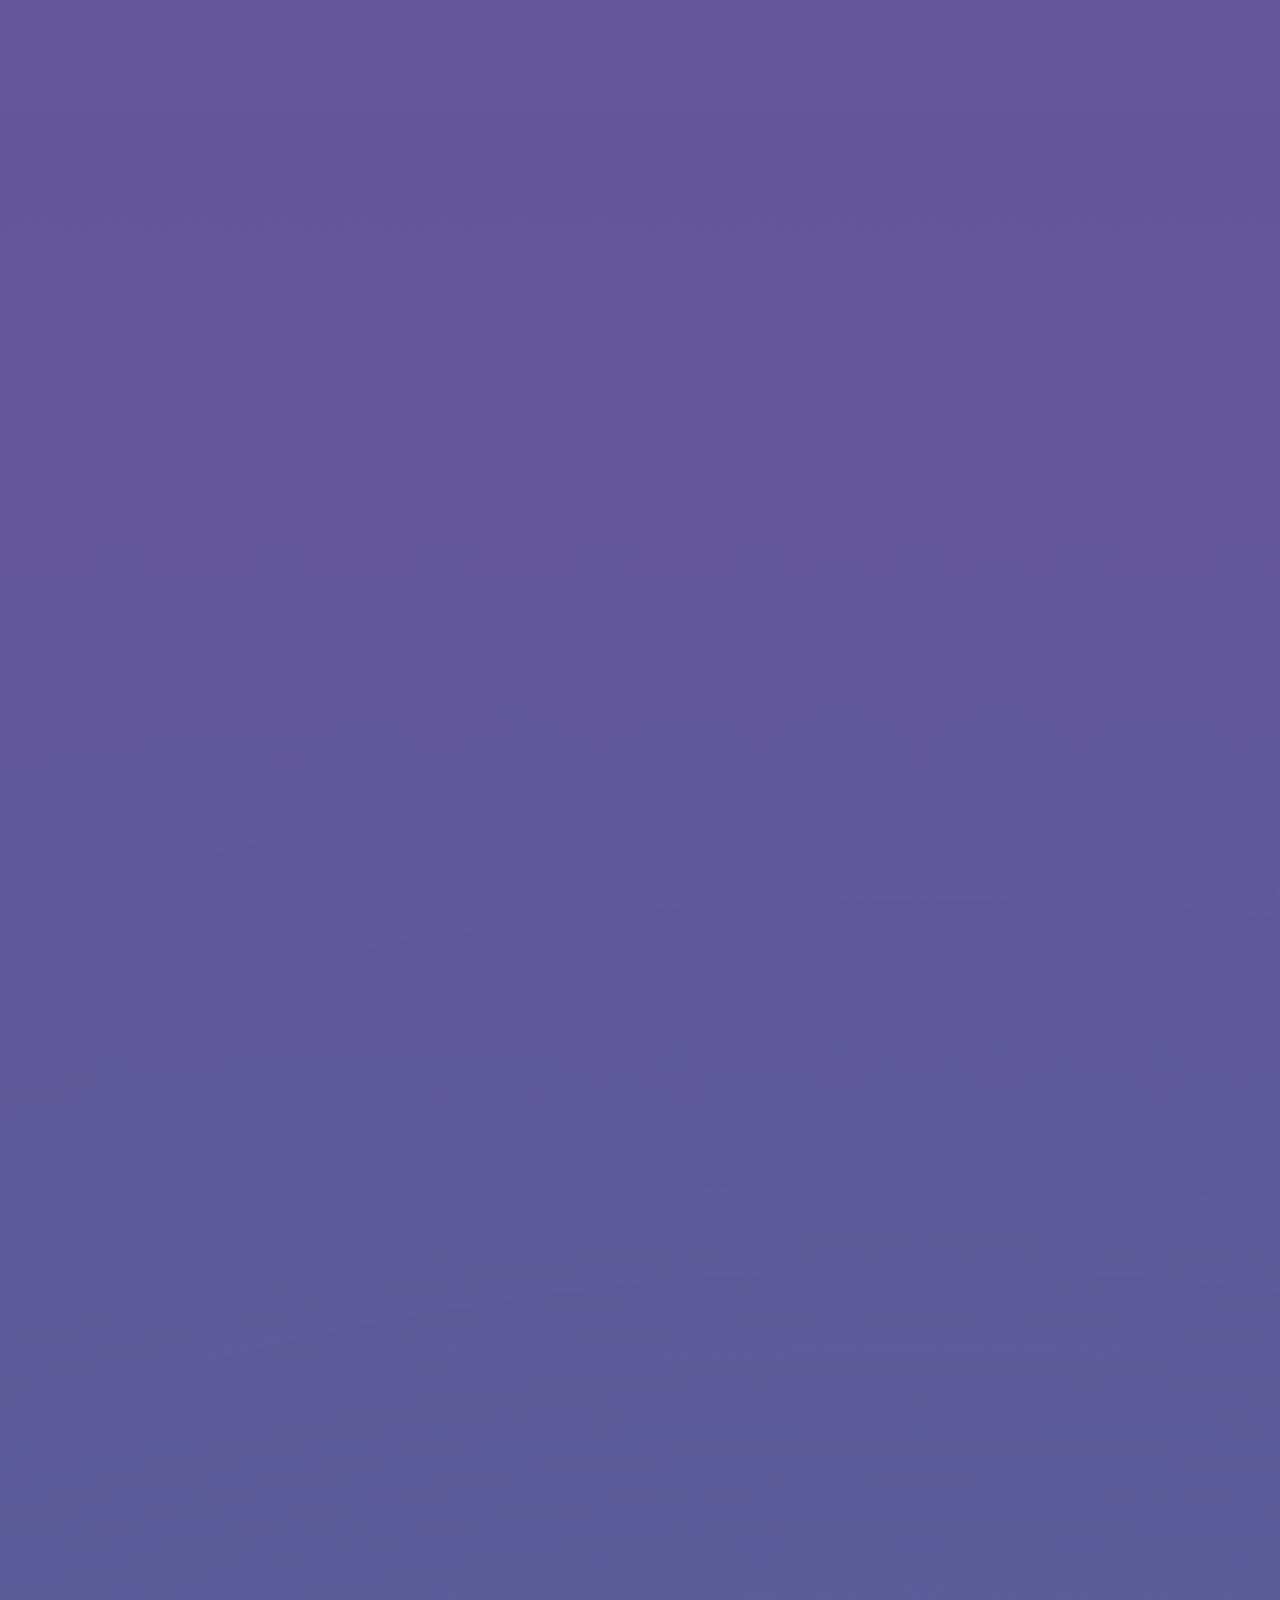
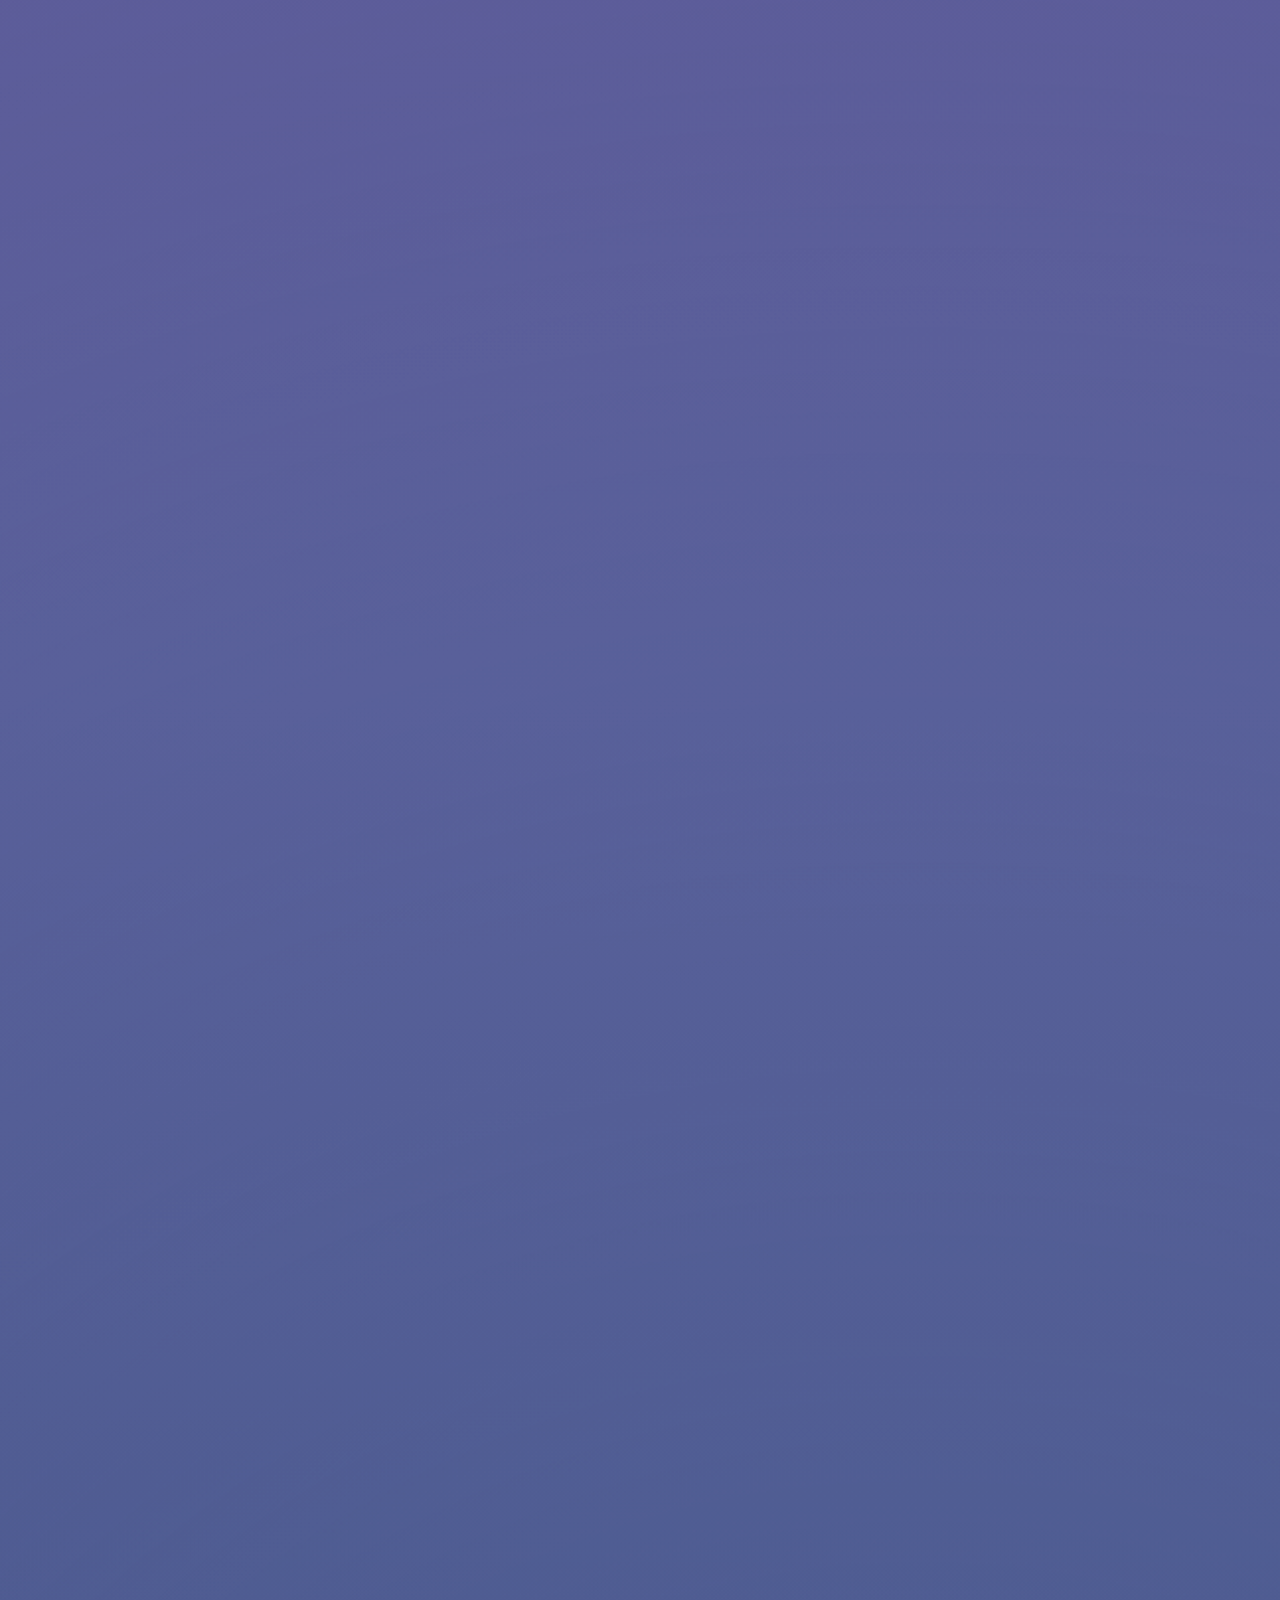
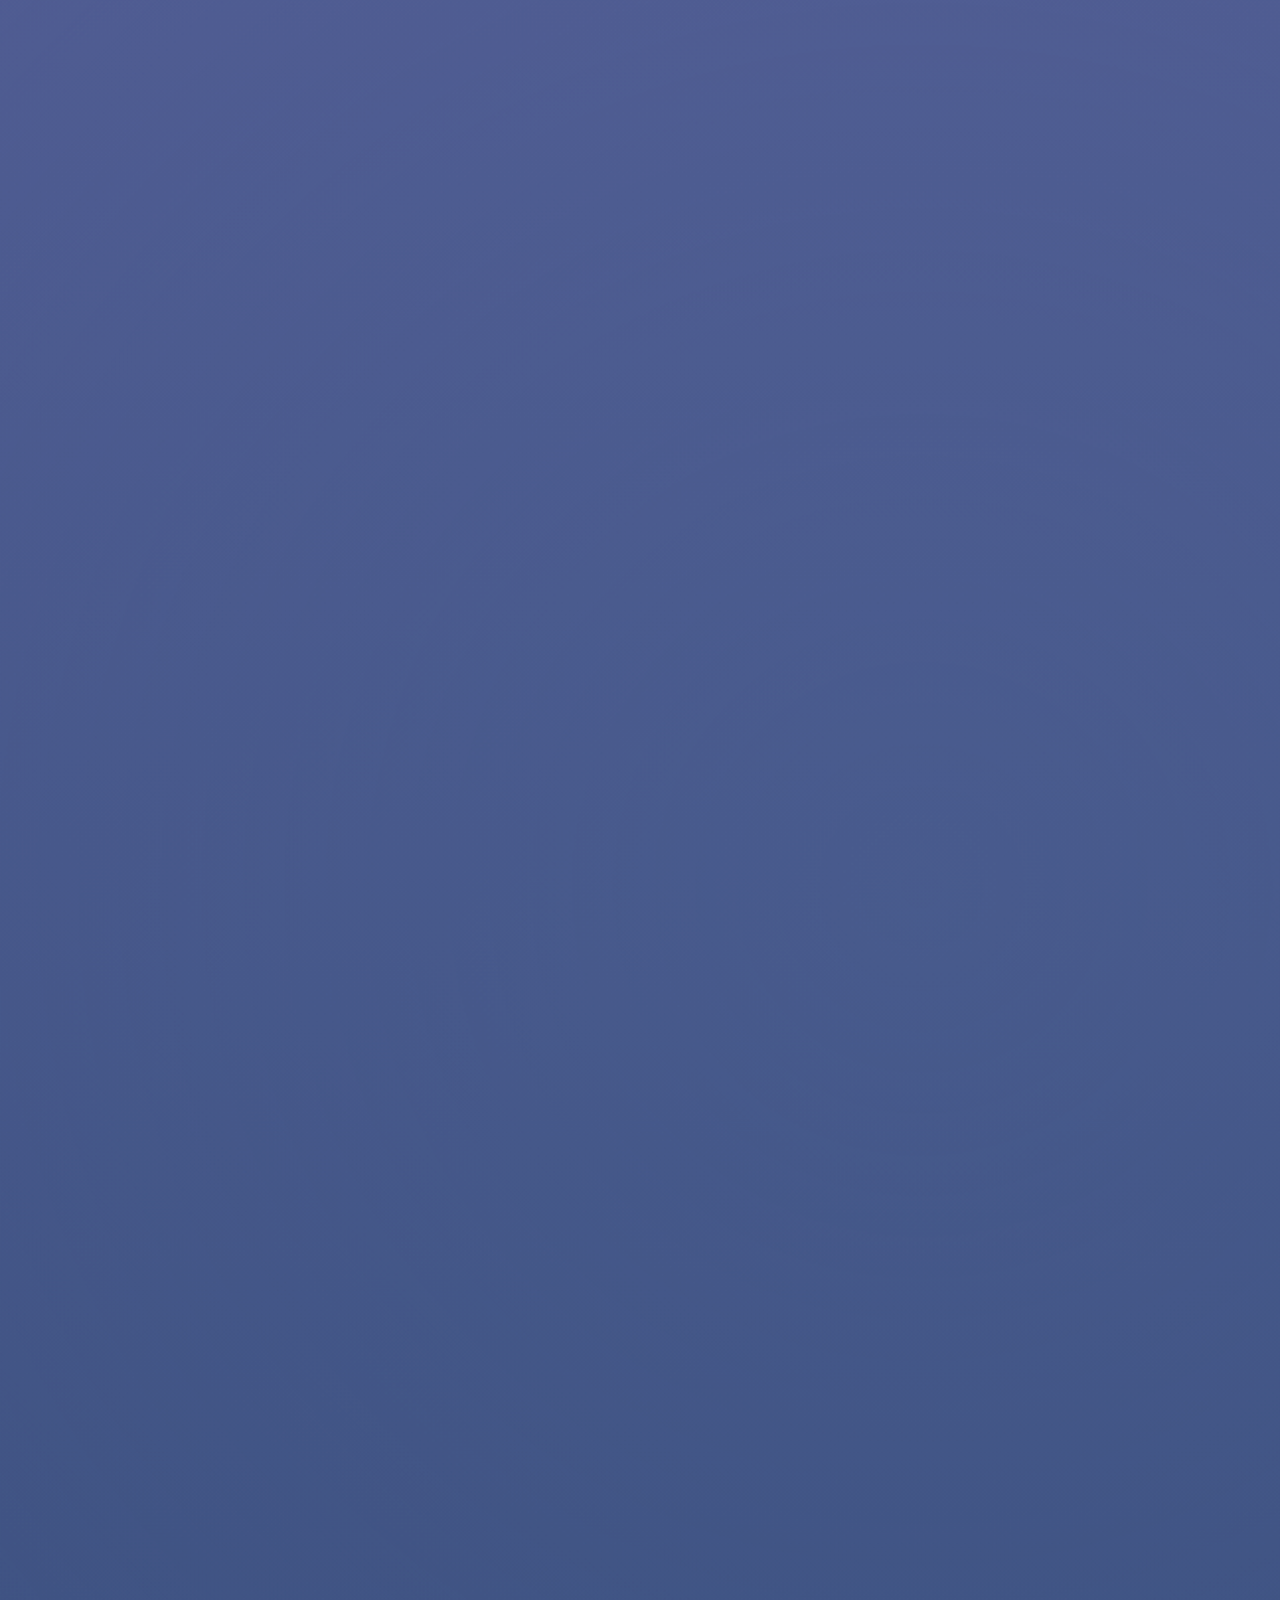
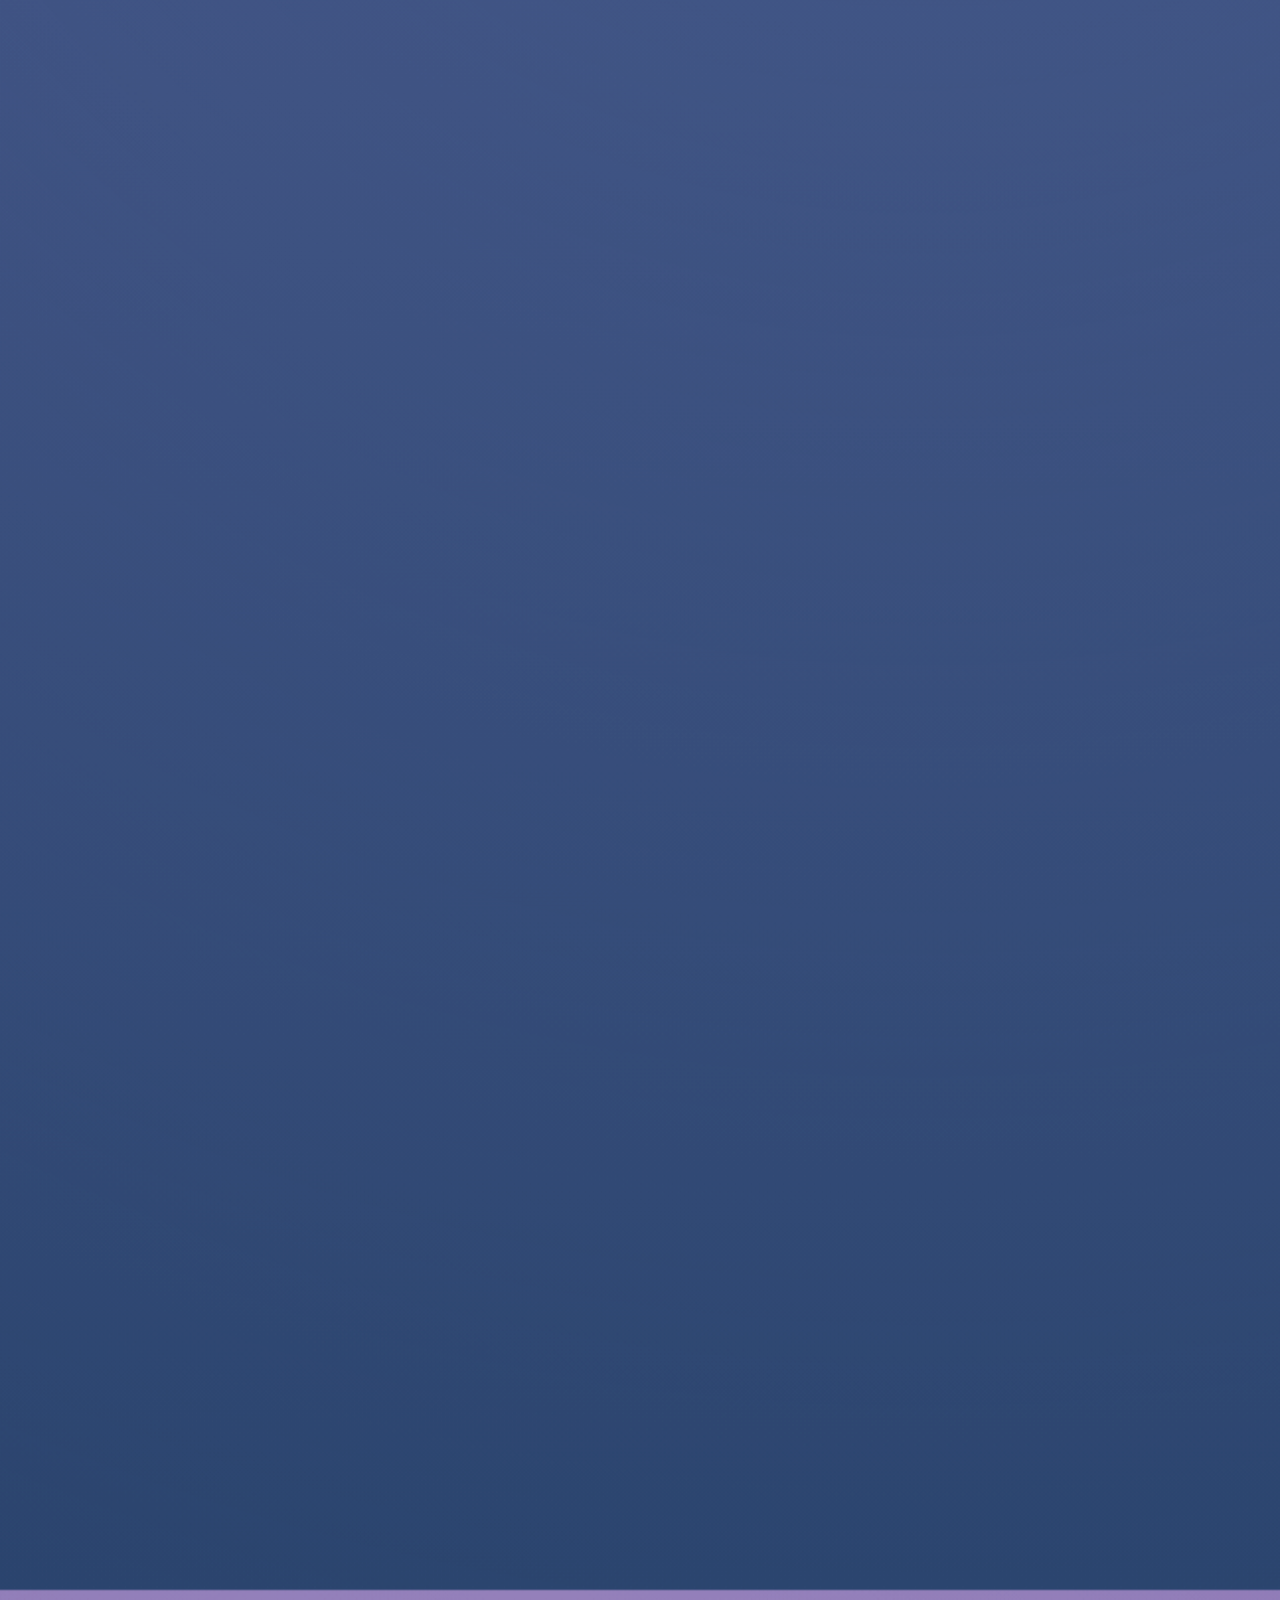
==== commit ffd8d149: "Update index.html" ====
--- a/index.html
+++ b/index.html
@@ -176,7 +176,7 @@
     <section class="profiles-section section" id="personajes" aria-labelledby="profiles-title">
       <div class="section-inner">
         <div class="section-heading reveal">
-          <p class="eyebrow">Personajes principales</p>
+          <p class="eyebrow">Los noviecinhos</p>
           <h2 id="profiles-title">Él & Ella</h2>
         </div>
 
@@ -194,20 +194,24 @@
 
               <div class="skills-list" aria-label="Habilidades de él">
                 <div class="skill-row">
-                  <span>Gordo Hamburgesa</span>
-                  <span class="stars" aria-label="8 de 8 estrellas">★★★★★★★★</span>
-                </div>
-                <div class="skill-row">
                   <span>Comprar cosas completamente inútiles como espaditas de Star Wars</span>
                   <span class="stars" aria-label="5 de 5 estrellas">★★★★★</span>
                 </div>
                 <div class="skill-row">
+                  <span>Amarte mucho más de lo que me podrías llegar a amar</span>
+                  <span class="stars" aria-label="5 de 5 estrellas">★★★★★</span>
+                </div>
+                <div class="skill-row">
                   <span>Tenis</span>
                   <span class="stars" aria-label="2 de 5 estrellas">★★☆☆☆</span>
                 </div>
                 <div class="skill-row">
                   <span>Playus</span>
                   <span class="stars" aria-label="5 de 5 estrellas">★★★★★</span>
+                </div>
+                <div class="skill-row">
+                  <span>Gordo Hamburgesa</span>
+                  <span class="stars" aria-label="7 de 7 estrellas">★★★★★★★</span>
                 </div>
               </div>
             </div>
@@ -219,7 +223,7 @@
             </div>
             <div class="profile-copy">
               <p class="profile-label">Ella</p>
-              <h3>RECONTRAREQUETEREMILHERMOSA</h3>
+              <h3>RECONTRAMILHERMOSA</h3>
               <p class="profile-description">
                 Iluminación de mi día, creadora de la felicidad absoluta que recorre mi cuerpo, queen de los 7 kingdoms and protector of the realm ahre.
               </p>
@@ -237,9 +241,13 @@
                   <span>Tenis</span>
                   <span class="stars" aria-label="4 de 5 estrellas">★★★★★</span>
                 </div>
+                 <div class="skill-row">
+                  <span>Playus</span>
+                  <span class="stars" aria-label="1 de 5 estrellas">★☆☆☆☆</span>
+                </div>
                 <div class="skill-row">
                   <span>Pichi pichanga pichonga</span>
-                  <span class="stars" aria-label="10 de 10 estrellas">★★★★★★★★★★</span>
+                  <span class="stars" aria-label="20 de 20 estrellas">★★★★★★★★★★★★★★★★★★★★</span>
                 </div>
               </div>
             </div>
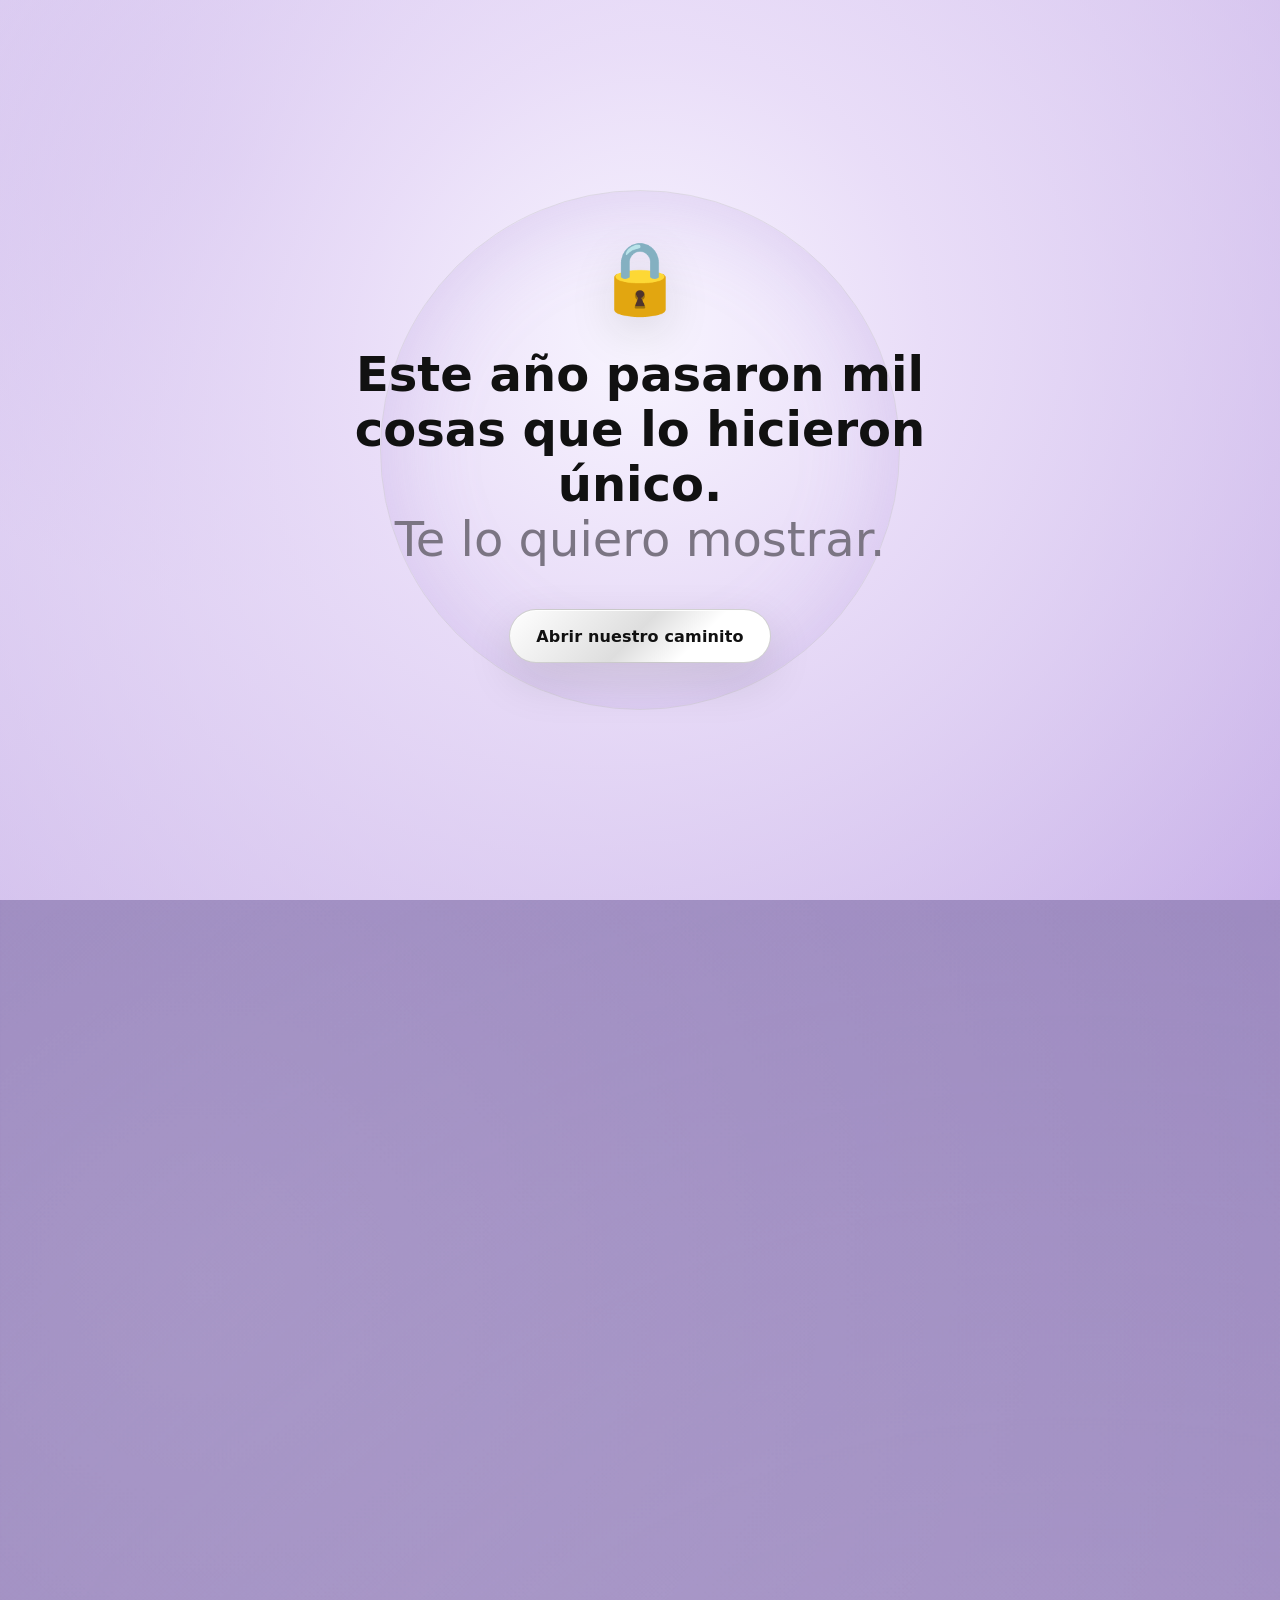
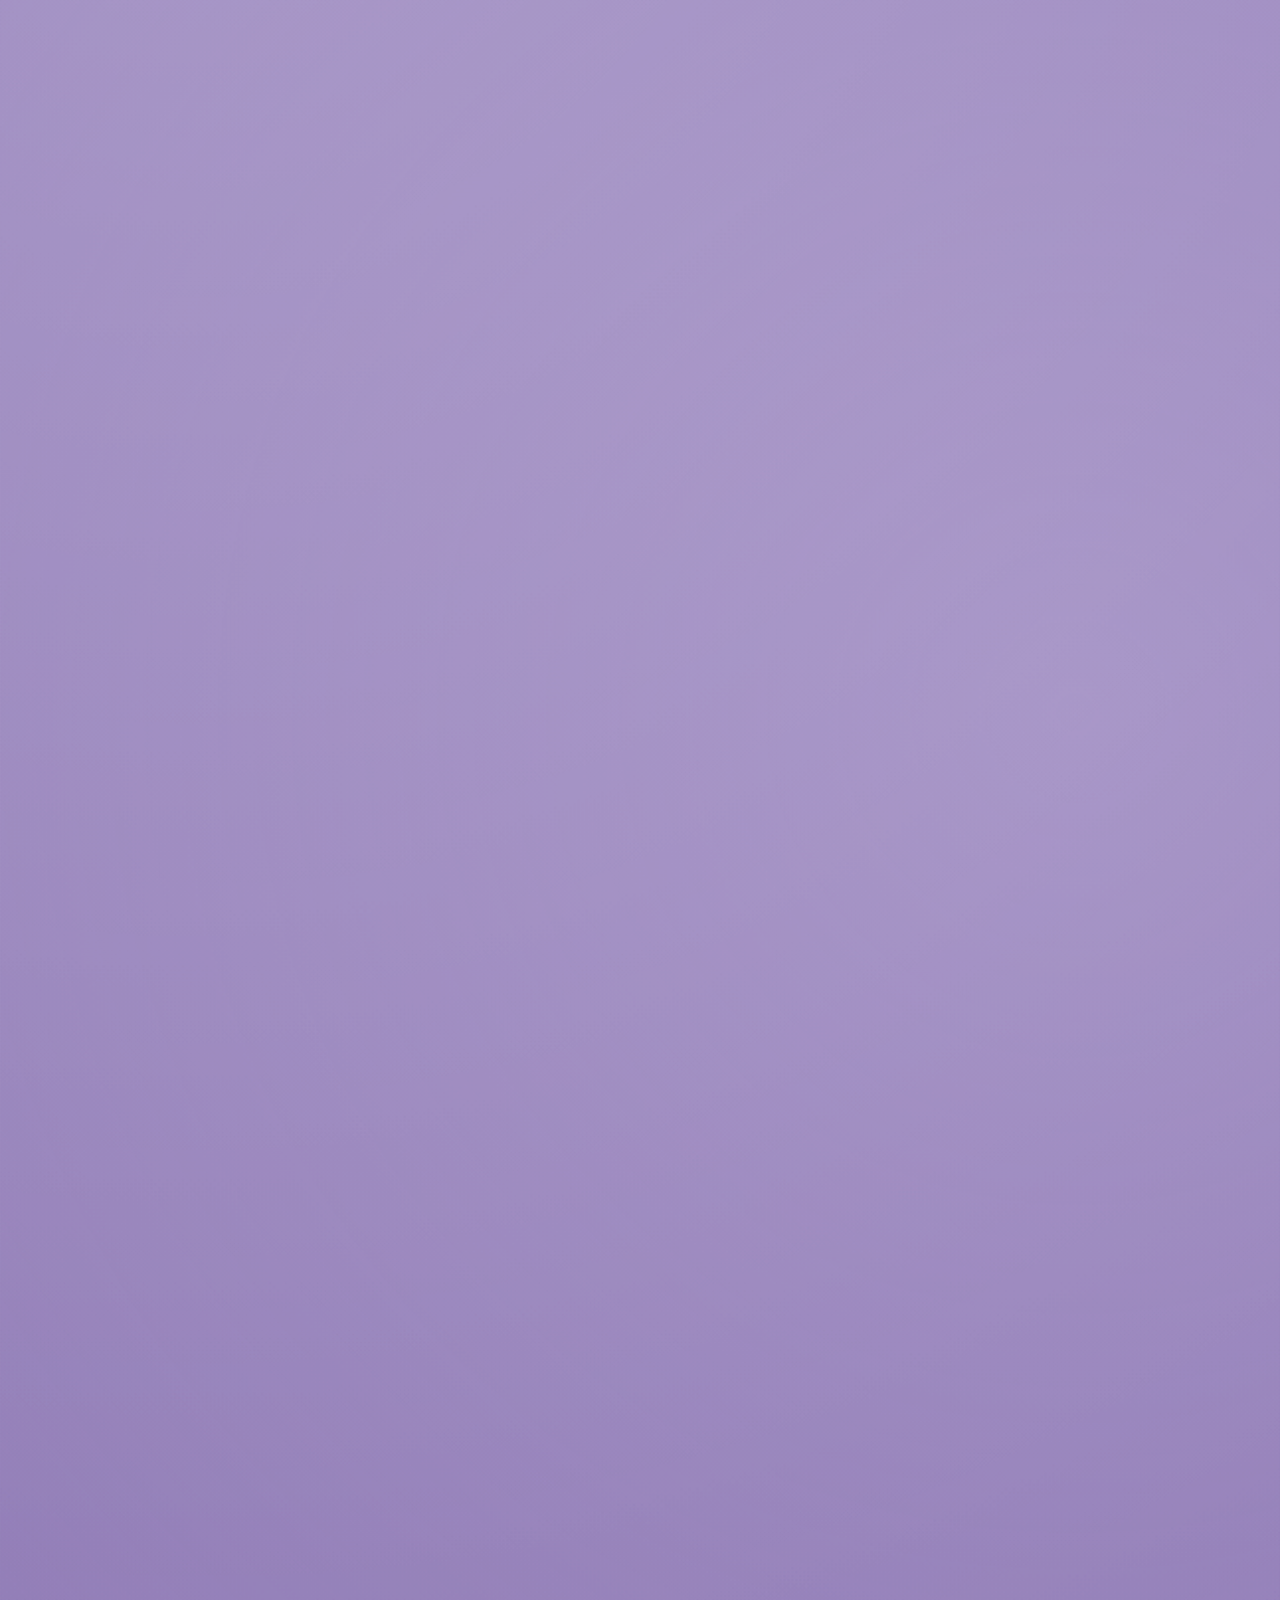
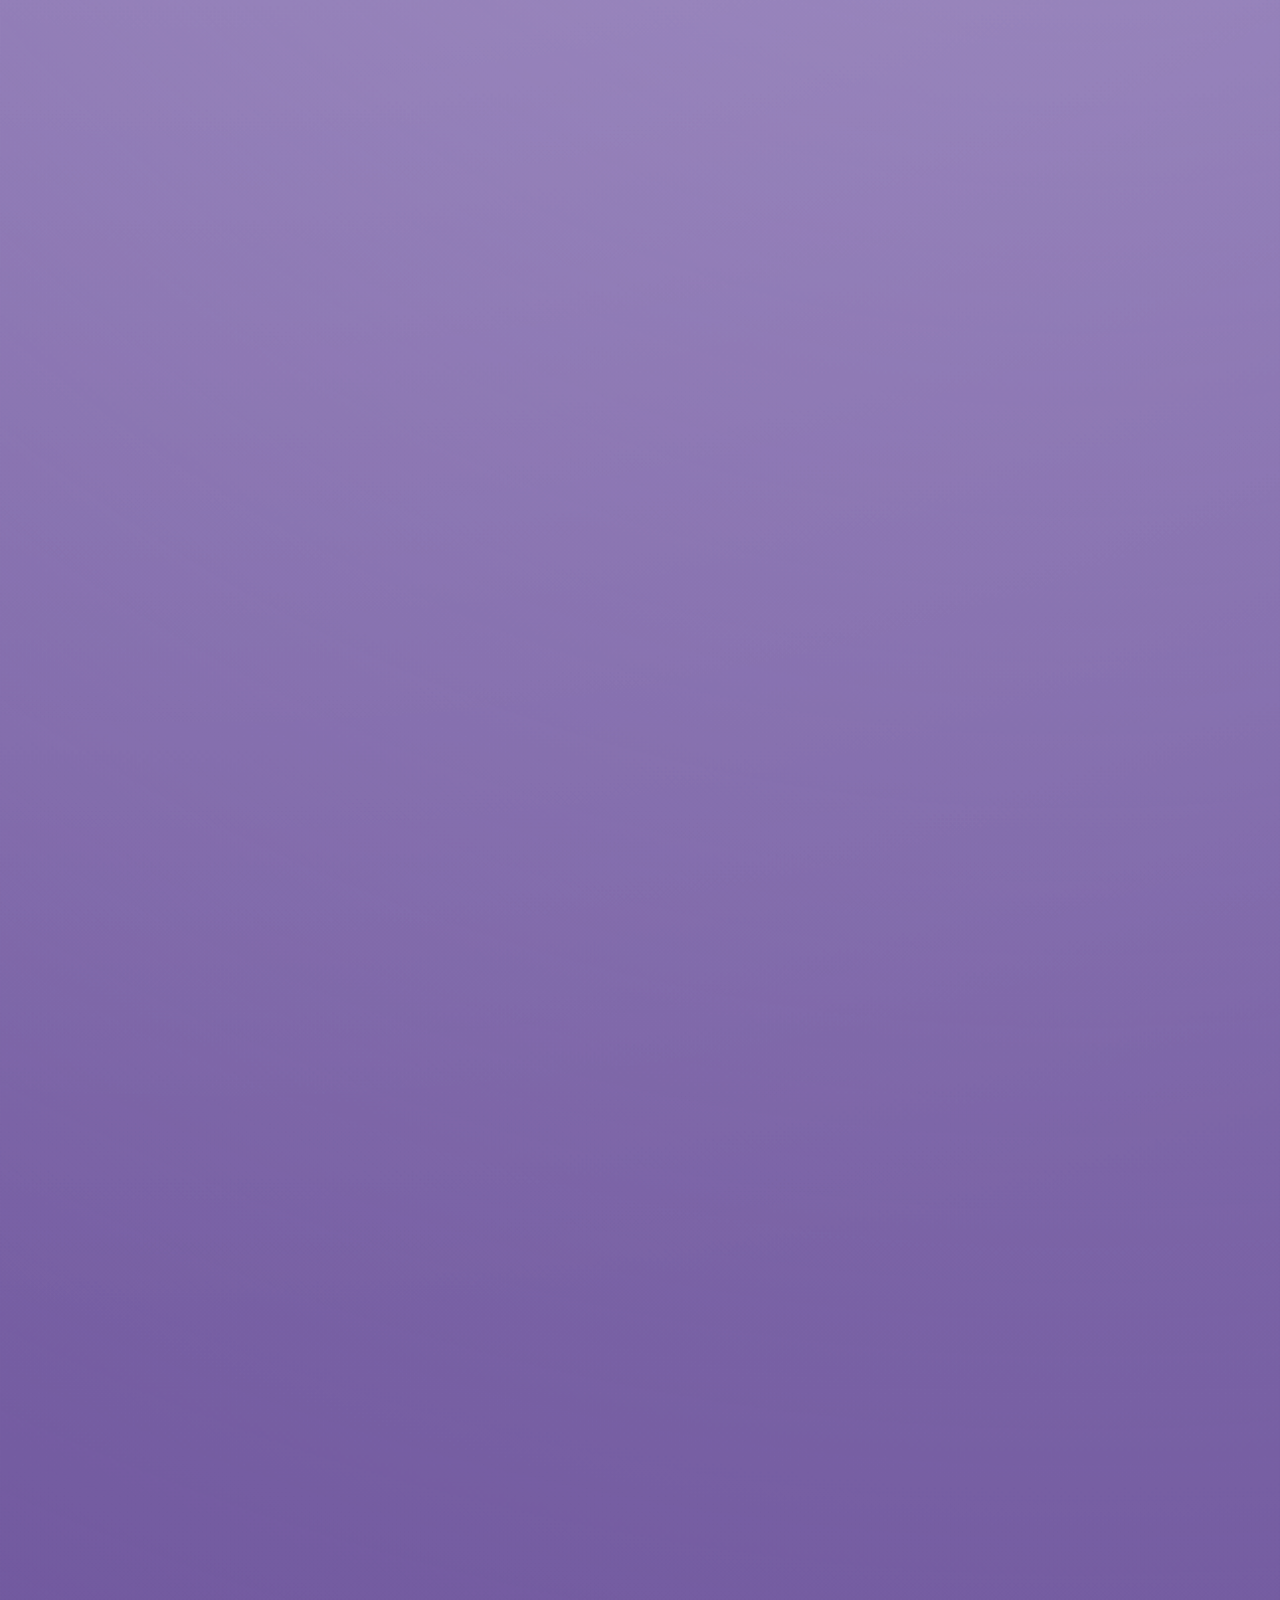
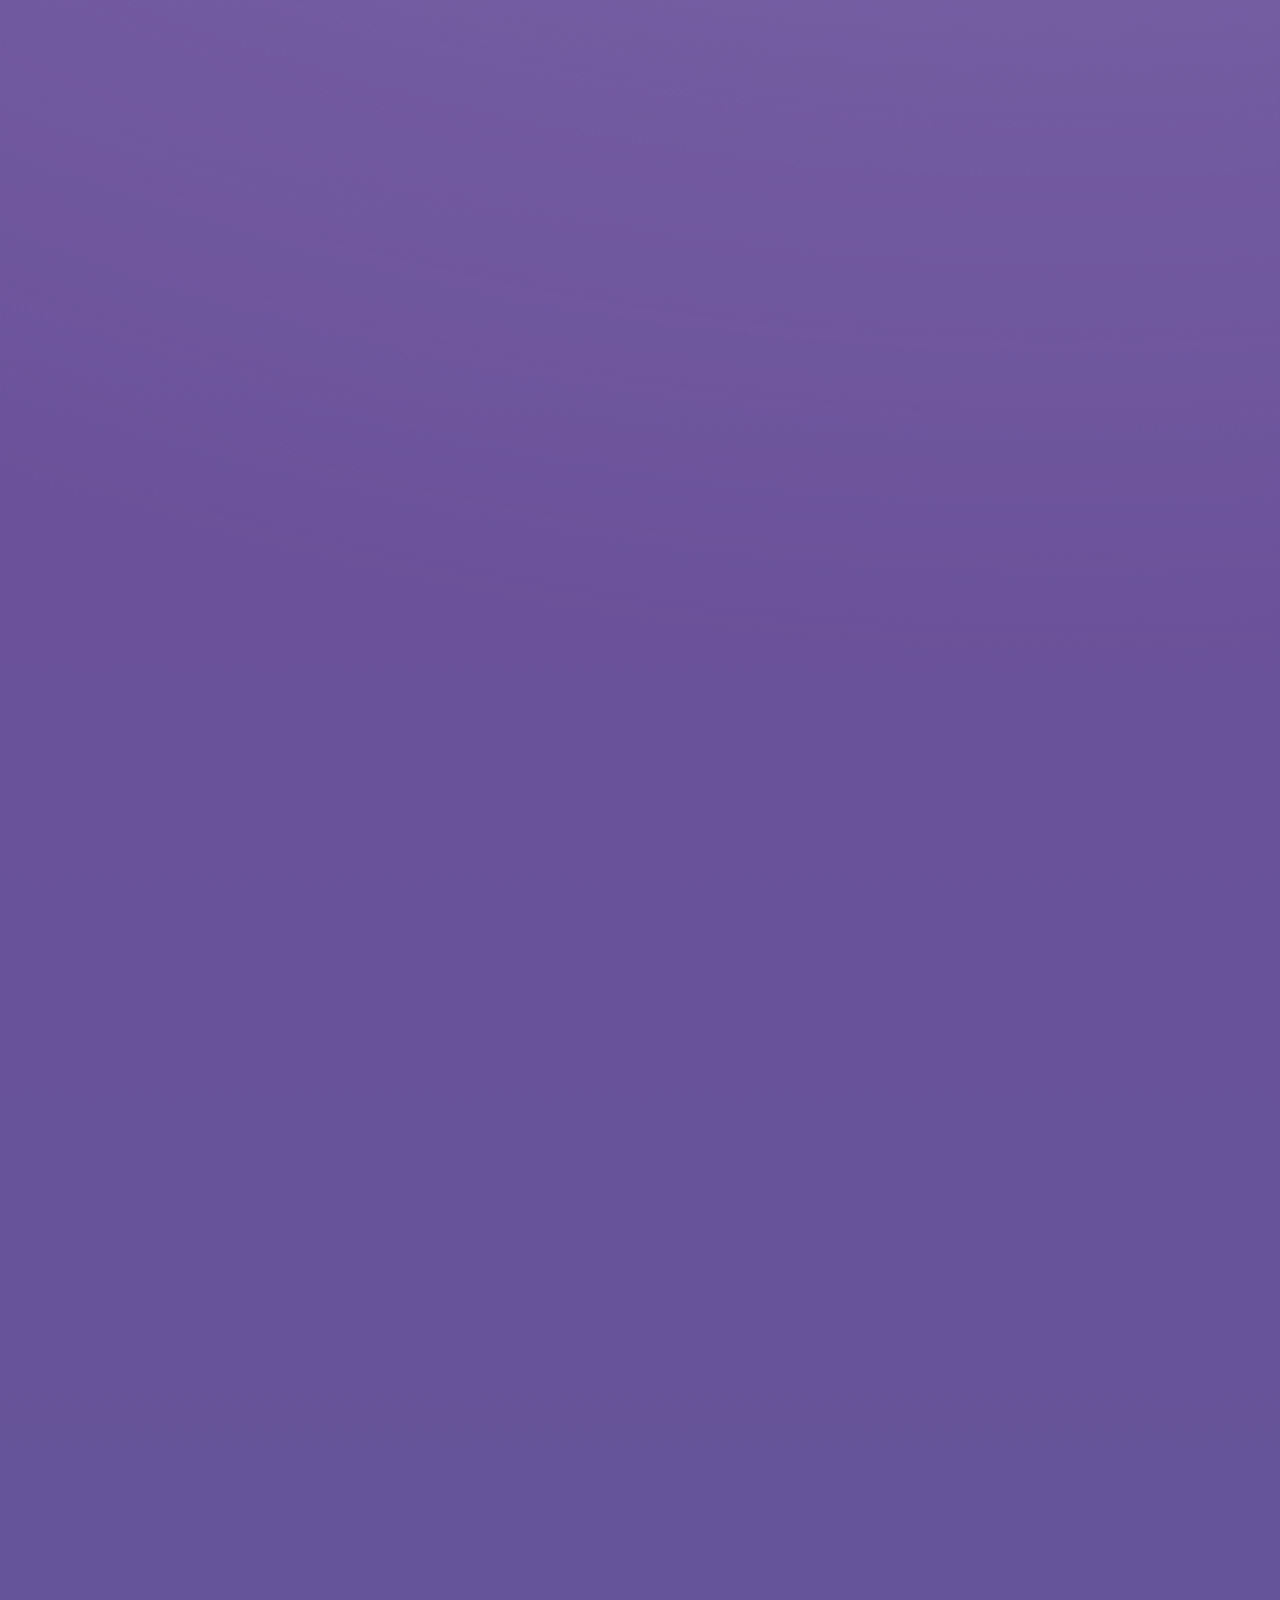
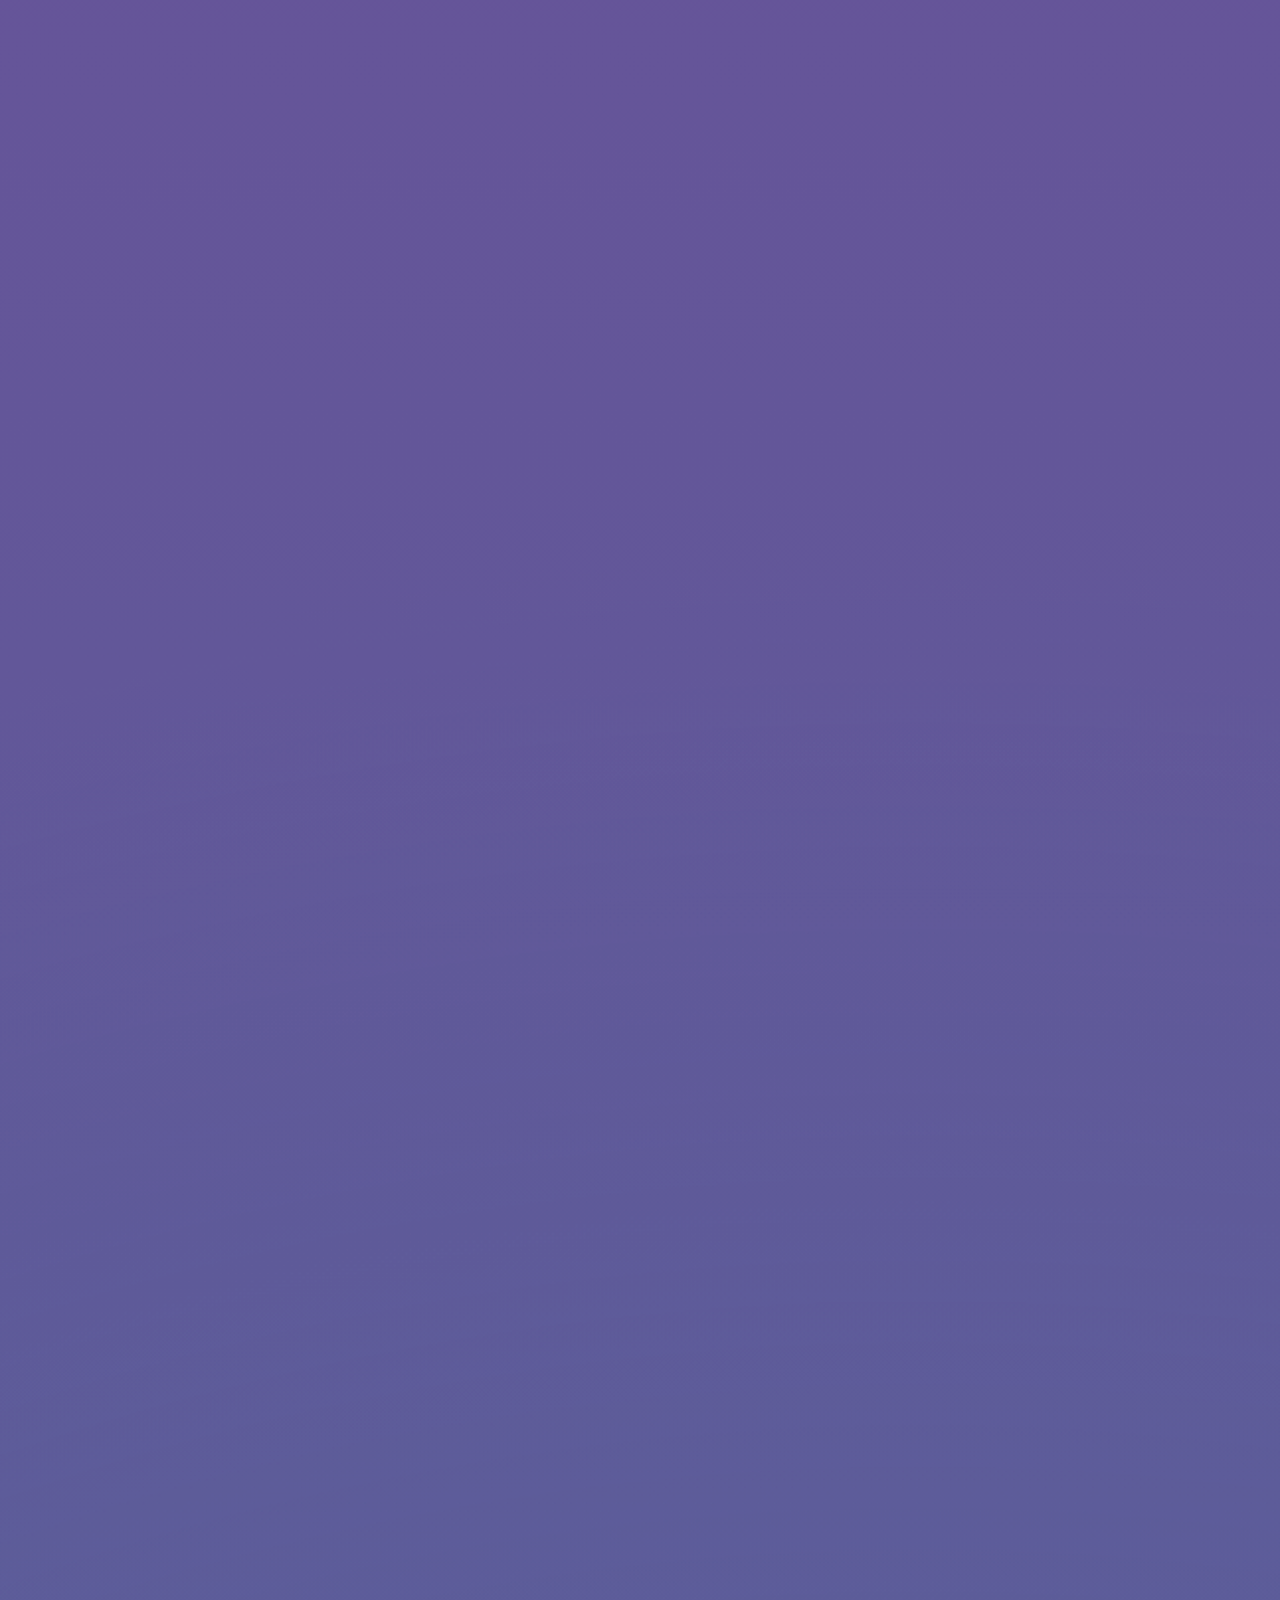
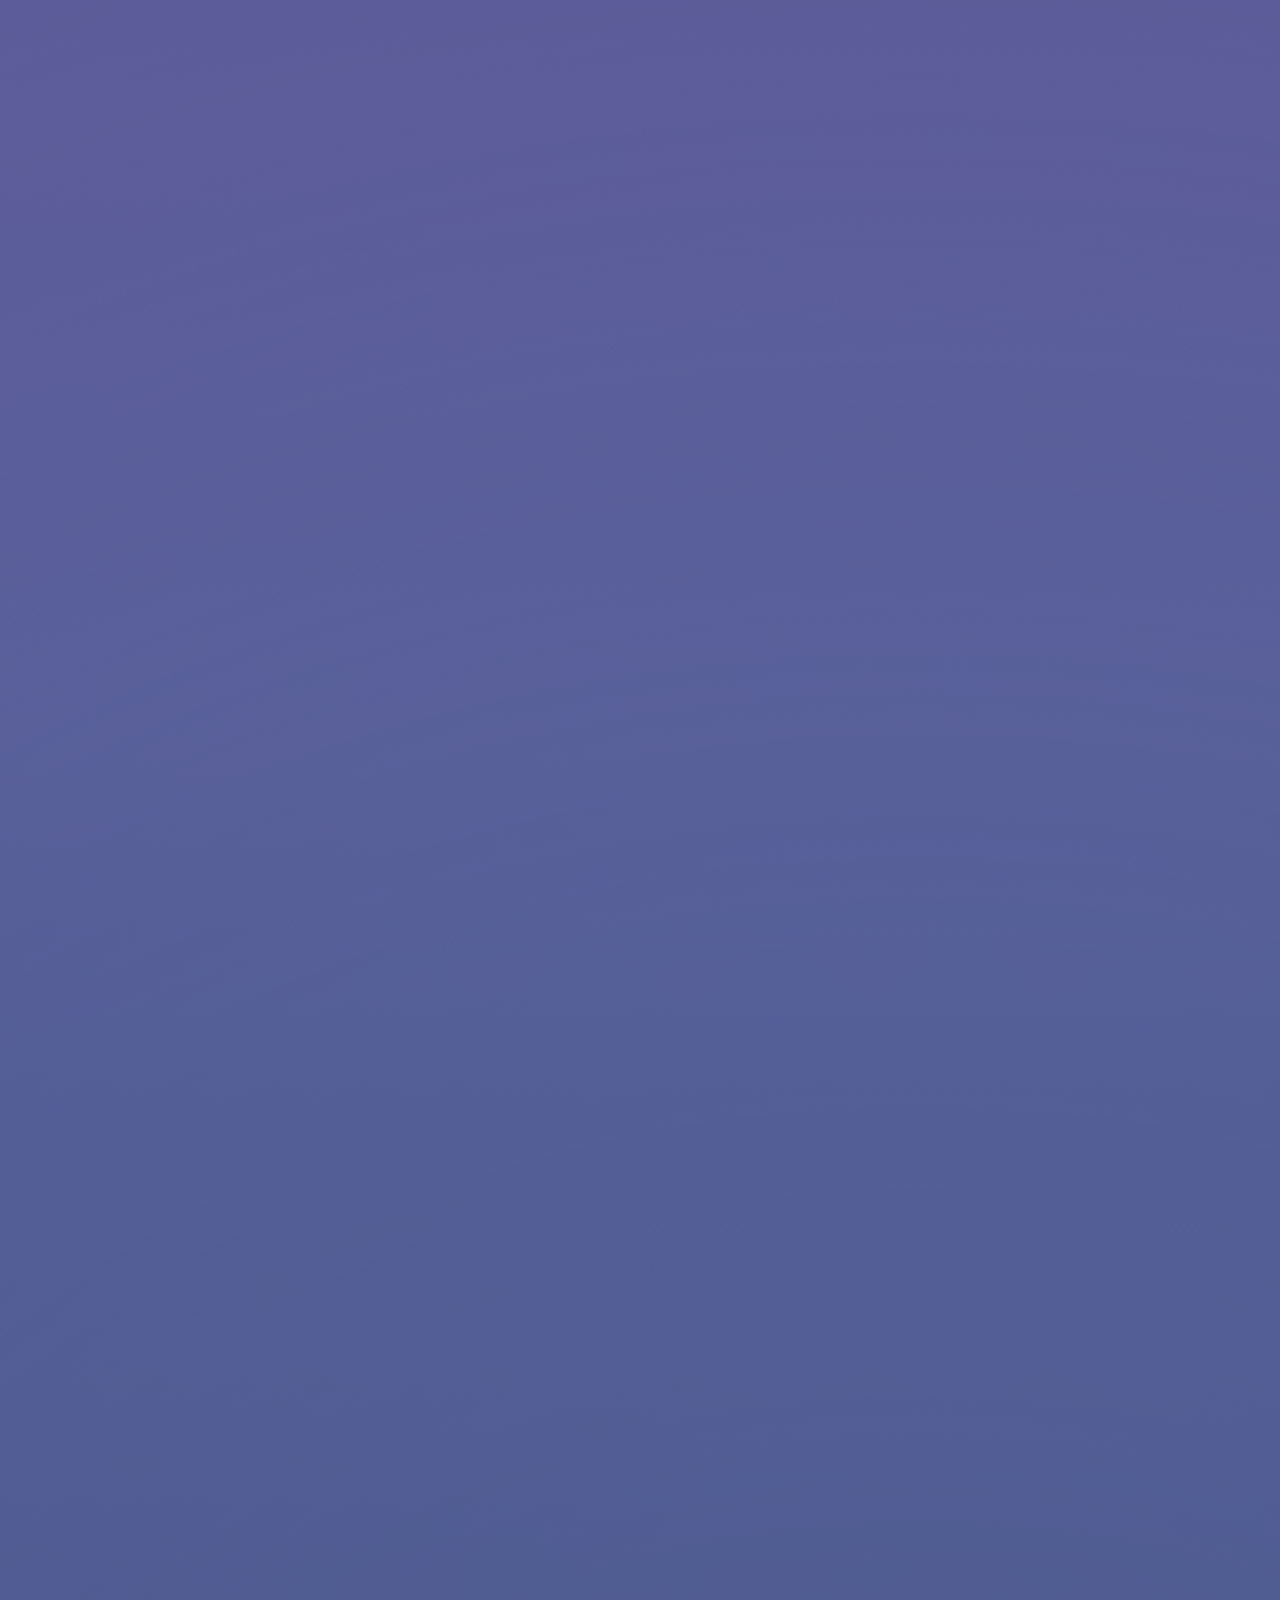
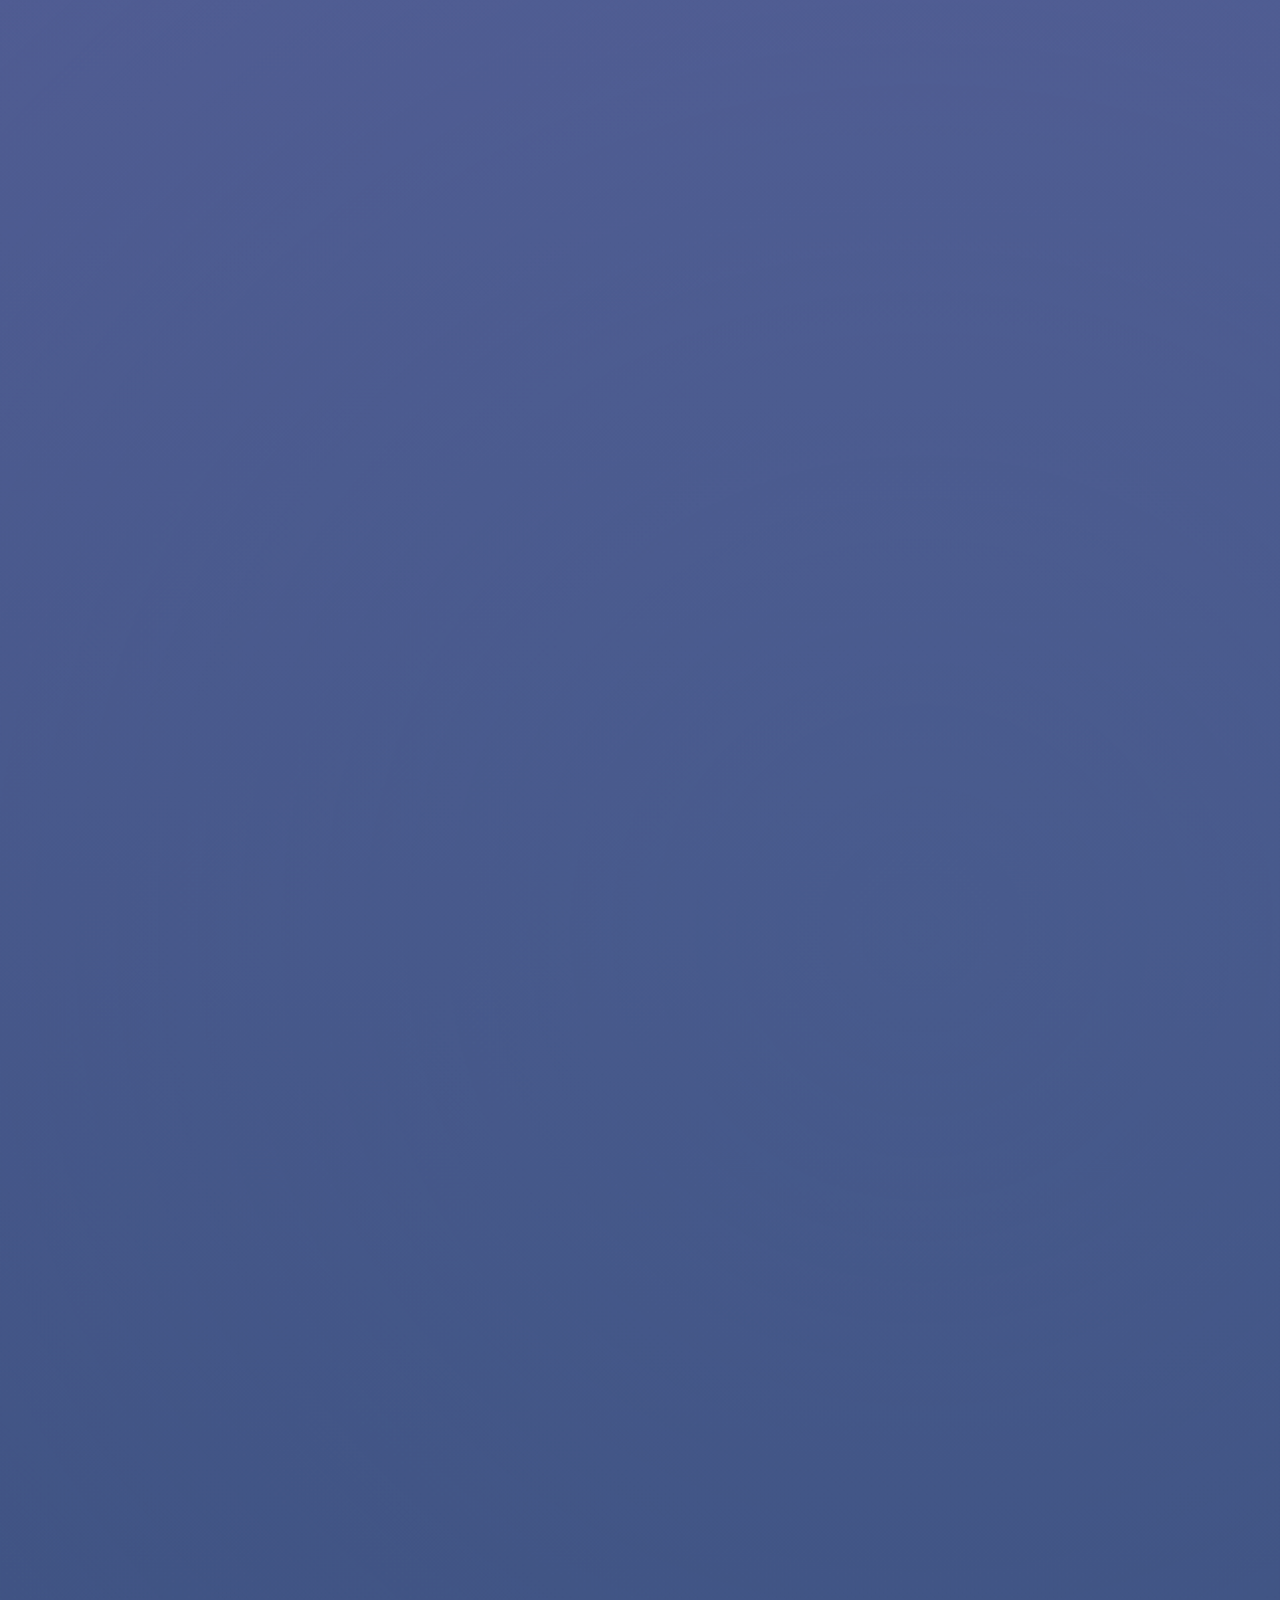
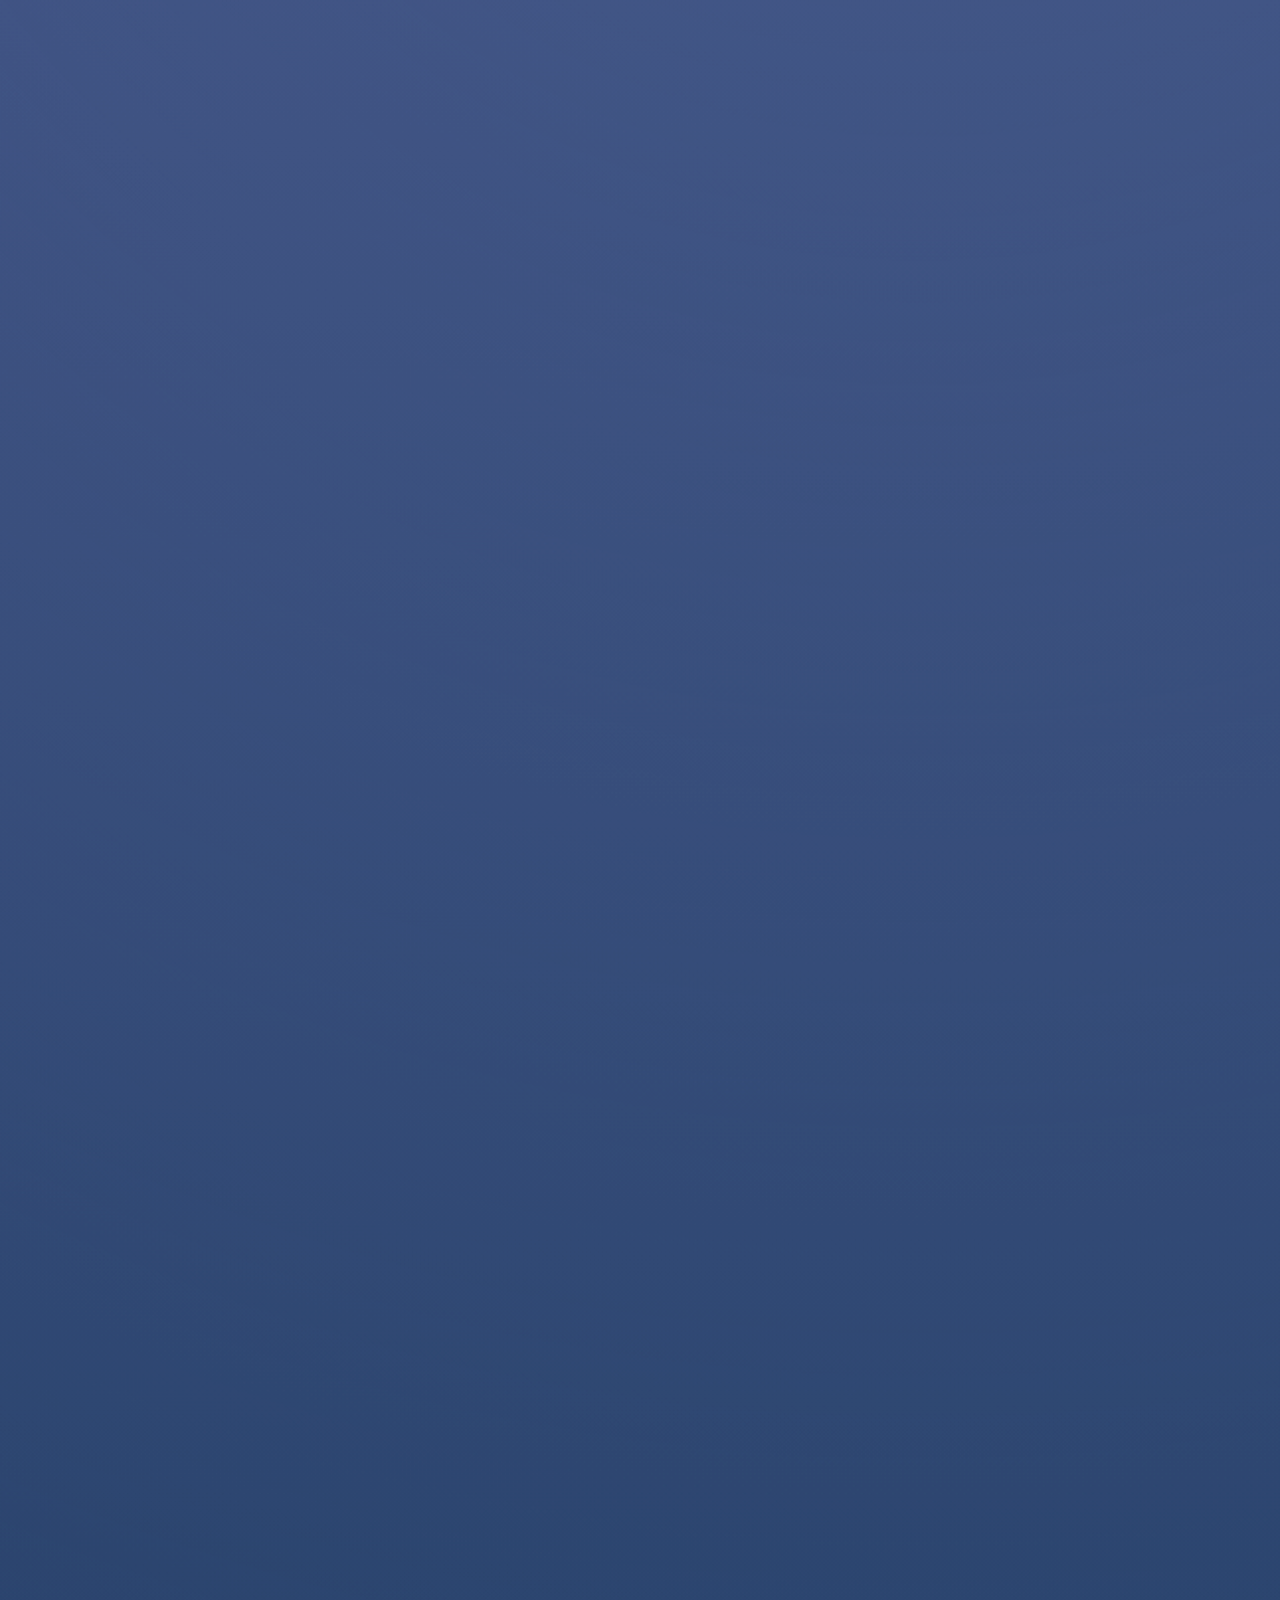
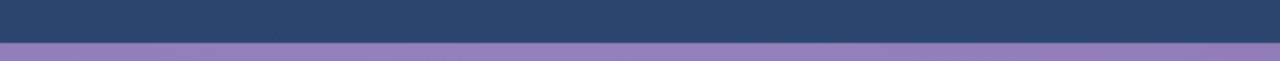
==== commit 1e771383: "Update index.html" ====
--- a/index.html
+++ b/index.html
@@ -141,7 +141,7 @@
               <img src="assets/photos/photo8.jpg" alt="Hoy" />
             </div>
             <div class="memory-copy">
-              <time datetime="2025-01-21">21 Junio 2026</time>
+              <time datetime="2025-01-21">1 Agosto 2026</time>
               <h3>Hoy</h3>
               <p>O sea no es hoy, pero se entiende. No puedo creer que este año se haya pasado tan rápido. Quiero pasar 1000 años más con vos. 1000 años más de sonrisas y amor. Te amo ❣️</p>
             </div>
@@ -293,7 +293,7 @@
       <div class="pdf-dialog-header">
         <div>
           <p class="eyebrow">Surprise</p>
-          <h2 id="pdfModalTitle">Una última cosita</h2>
+          <h2 id="pdfModalTitle">Esta parte hubiera quedado ÉPICA</h2>
         </div>
         <button class="pdf-close-button" type="button" aria-label="Cerrar PDF" data-close-pdf>×</button>
       </div>
--- a/styles.css
+++ b/styles.css
@@ -707,10 +707,10 @@
 }
 
 .skill-row {
-  display: flex;
+  display: grid;
+  grid-template-columns: minmax(0, 1fr) minmax(145px, 40%);
   align-items: center;
-  justify-content: space-between;
-  gap: 14px;
+  gap: 10px;
   padding: 11px 14px;
   background: rgba(255, 255, 255, 0.58);
   border: 1px solid rgba(192, 192, 192, 0.22);
@@ -718,16 +718,21 @@
 }
 
 .skill-row span:first-child {
+  min-width: 0;
   color: #2f2938;
   font-size: 0.92rem;
   font-weight: 720;
 }
 
 .stars {
-  flex: 0 0 auto;
+  min-width: 145px;
   color: #8f74c4;
   font-size: 0.98rem;
   letter-spacing: 0.08em;
+  line-height: 1.35;
+  text-align: right;
+  overflow-wrap: anywhere;
+  word-break: break-all;
   text-shadow: 0 1px 0 rgba(255, 255, 255, 0.78);
 }
 
